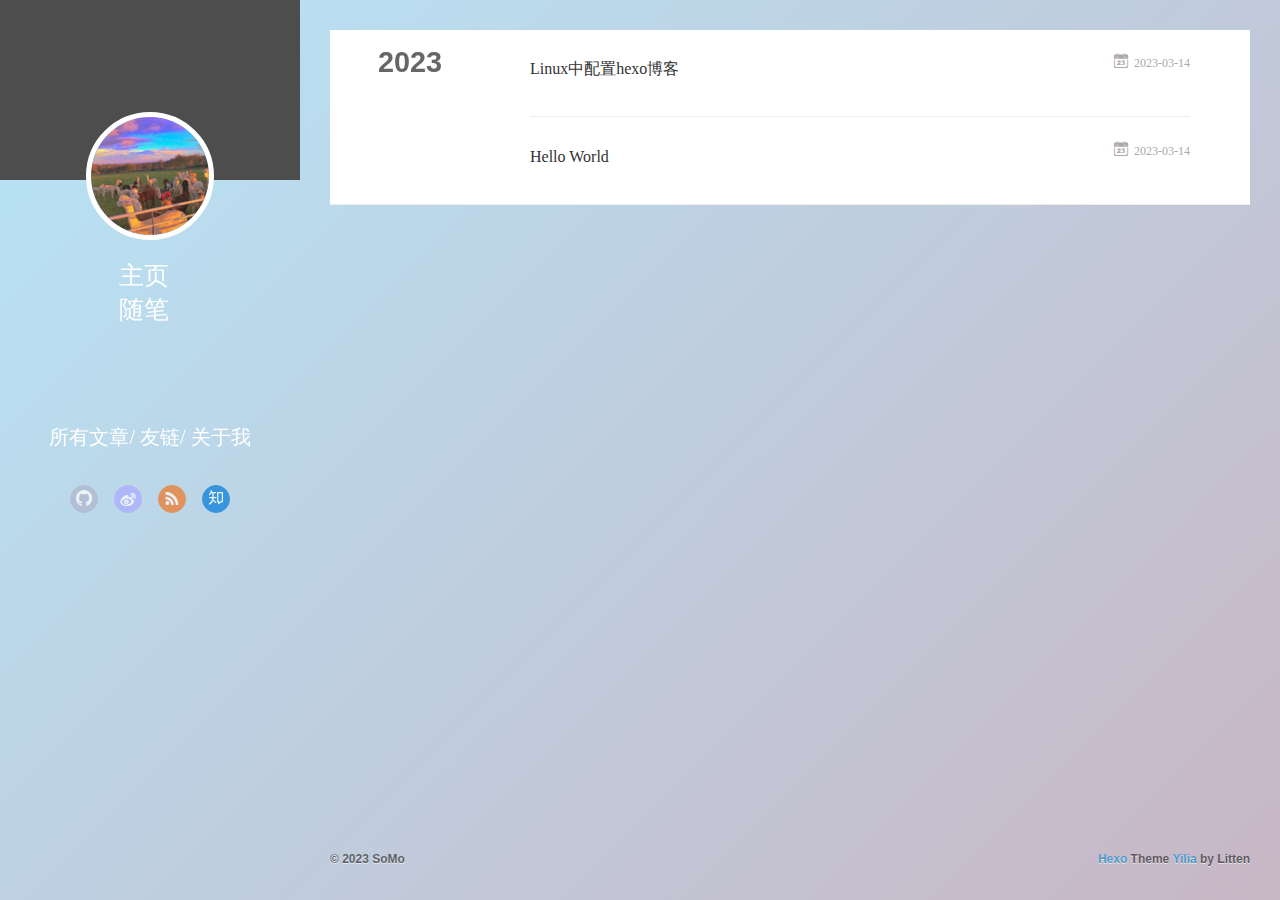
==== archives/index.html @ e4e8730b "Site updated: 2023-03-14 17:26:34" ====
<!DOCTYPE html>
<html>
<head>
  <meta charset="utf-8">
  
  <meta name="renderer" content="webkit">
  <meta http-equiv="X-UA-Compatible" content="IE=edge" >
  <link rel="dns-prefetch" href="http://example.com">
  <title>Archives | SoMo随笔</title>
  <meta name="viewport" content="width=device-width, initial-scale=1, maximum-scale=1">
  <meta property="og:type" content="website">
<meta property="og:title" content="SoMo随笔">
<meta property="og:url" content="http://example.com/archives/index.html">
<meta property="og:site_name" content="SoMo随笔">
<meta property="og:locale" content="en_US">
<meta property="article:author" content="SoMo">
<meta name="twitter:card" content="summary">
  
    <link rel="alternative" href="/atom.xml" title="SoMo随笔" type="application/atom+xml">
  
  
    <link rel="icon" href="/favicon.png">
  
  <link rel="stylesheet" type="text/css" href="/./main.0cf68a.css">
  <style type="text/css">
  
    #container.show {
      background: linear-gradient(200deg,#a0cfe4,#e8c37e);
    }
  </style>
  

  

<meta name="generator" content="Hexo 5.4.2"></head>

<body>
  <div id="container" q-class="show:isCtnShow">
    <canvas id="anm-canvas" class="anm-canvas"></canvas>
    <div class="left-col" q-class="show:isShow">
      
<div class="overlay" style="background: #4d4d4d"></div>
<div class="intrude-less">
	<header id="header" class="inner">
		<a href="/" class="profilepic">
			<img src="/img/somo.jpg" class="js-avatar">
		</a>
		<hgroup>
		  <h1 class="header-author"><a href="/"></a></h1>
		</hgroup>
		

		<nav class="header-menu">
			<ul>
			
				<li><a href="/">主页</a></li>
	        
				<li><a href="/tags/%E9%9A%8F%E7%AC%94/">随笔</a></li>
	        
			</ul>
		</nav>
		<nav class="header-smart-menu">
    		
    			
    			<a q-on="click: openSlider(e, 'innerArchive')" href="javascript:void(0)">所有文章</a>
    			
            
    			
    			<a q-on="click: openSlider(e, 'friends')" href="javascript:void(0)">友链</a>
    			
            
    			
    			<a q-on="click: openSlider(e, 'aboutme')" href="javascript:void(0)">关于我</a>
    			
            
		</nav>
		<nav class="header-nav">
			<div class="social">
				
					<a class="github" target="_blank" href="#" title="github"><i class="icon-github"></i></a>
		        
					<a class="weibo" target="_blank" href="#" title="weibo"><i class="icon-weibo"></i></a>
		        
					<a class="rss" target="_blank" href="#" title="rss"><i class="icon-rss"></i></a>
		        
					<a class="zhihu" target="_blank" href="#" title="zhihu"><i class="icon-zhihu"></i></a>
		        
			</div>
<!-- 网易云音乐 -->
<iframe frameborder="no" border="0" marginwidth="0" marginheight="0" width=330 height=110 src="//music.163.com/outchain/player?type=0&id=3068013756&auto=1&height=90"></iframe>
		</nav>
	</header>		
</div>

    </div>
    <div class="mid-col" q-class="show:isShow,hide:isShow|isFalse">
      
<nav id="mobile-nav">
  	<div class="overlay js-overlay" style="background: #4d4d4d"></div>
	<div class="btnctn js-mobile-btnctn">
  		<div class="slider-trigger list" q-on="click: openSlider(e)"><i class="icon icon-sort"></i></div>
	</div>
	<div class="intrude-less">
		<header id="header" class="inner">
			<div class="profilepic">
				<img src="/img/somo.jpg" class="js-avatar">
			</div>
			<hgroup>
			  <h1 class="header-author js-header-author"></h1>
			</hgroup>
			
			
			
				
			
				
			
			
			
			<nav class="header-nav">
				<div class="social">
					
						<a class="github" target="_blank" href="#" title="github"><i class="icon-github"></i></a>
			        
						<a class="weibo" target="_blank" href="#" title="weibo"><i class="icon-weibo"></i></a>
			        
						<a class="rss" target="_blank" href="#" title="rss"><i class="icon-rss"></i></a>
			        
						<a class="zhihu" target="_blank" href="#" title="zhihu"><i class="icon-zhihu"></i></a>
			        
				</div>
			</nav>

			<nav class="header-menu js-header-menu">
				<ul style="width: 50%">
				
				
					<li style="width: 50%"><a href="/">主页</a></li>
		        
					<li style="width: 50%"><a href="/tags/%E9%9A%8F%E7%AC%94/">随笔</a></li>
		        
				</ul>
			</nav>
		</header>				
	</div>
	<div class="mobile-mask" style="display:none" q-show="isShow"></div>
</nav>

      <div id="wrapper" class="body-wrap">
        <div class="menu-l">
          <div class="canvas-wrap">
            <canvas data-colors="#eaeaea" data-sectionHeight="100" data-contentId="js-content" id="myCanvas1" class="anm-canvas"></canvas>
          </div>
          <div id="js-content" class="content-ll">
            
  
  
    
    
      
      
      <section class="archives-wrap">
        <div class="archive-year-wrap">
          <a href="/archives/2023" class="archive-year">2023</a>
        </div>
        <div class="archives">
    
    <article class="archive-article archive-type-post">
  <div class="archive-article-inner">
    <header class="archive-article-header">
      	<div class="article-meta">
	      	<a href="/2023/03/14/Linux%E4%B8%AD%E9%85%8D%E7%BD%AEhexo%E5%8D%9A%E5%AE%A2/" class="archive-article-date">
  	<time datetime="2023-03-14T08:42:07.000Z" itemprop="datePublished"><i class="icon-calendar icon"></i>2023-03-14</time>
</a>
        </div>
    	 
  
    <h1 itemprop="name">
      <a class="archive-article-title" href="/2023/03/14/Linux%E4%B8%AD%E9%85%8D%E7%BD%AEhexo%E5%8D%9A%E5%AE%A2/">Linux中配置hexo博客</a>
    </h1>
  

        <div class="article-info info-on-right">
          
          

        </div>
        <div class="clearfix"></div>
    </header>
  </div>
</article>
  
    
    
    <article class="archive-article archive-type-post">
  <div class="archive-article-inner">
    <header class="archive-article-header">
      	<div class="article-meta">
	      	<a href="/2023/03/14/hello-world/" class="archive-article-date">
  	<time datetime="2023-03-14T06:04:46.346Z" itemprop="datePublished"><i class="icon-calendar icon"></i>2023-03-14</time>
</a>
        </div>
    	 
  
    <h1 itemprop="name">
      <a class="archive-article-title" href="/2023/03/14/hello-world/">Hello World</a>
    </h1>
  

        <div class="article-info info-on-right">
          
          

        </div>
        <div class="clearfix"></div>
    </header>
  </div>
</article>
  
  
    </div></section>
  

    


          </div>
        </div>
      </div>
      <footer id="footer">
  <div class="outer">
    <div id="footer-info">
    	<div class="footer-left">
    		&copy; 2023 SoMo
    	</div>
      	<div class="footer-right">
      		<a href="http://hexo.io/" target="_blank">Hexo</a>  Theme <a href="https://github.com/litten/hexo-theme-yilia" target="_blank">Yilia</a> by Litten
      	</div>
    </div>
  </div>
</footer>
 <!--页面点击小心心-->
    <script type="text/javascript" src="/love.js"></script>


    </div>
    <script>
	var yiliaConfig = {
		mathjax: false,
		isHome: false,
		isPost: false,
		isArchive: true,
		isTag: false,
		isCategory: false,
		open_in_new: false,
		toc_hide_index: true,
		root: "/",
		innerArchive: true,
		showTags: false
	}
</script>

<script>!function(t){function n(e){if(r[e])return r[e].exports;var i=r[e]={exports:{},id:e,loaded:!1};return t[e].call(i.exports,i,i.exports,n),i.loaded=!0,i.exports}var r={};n.m=t,n.c=r,n.p="./",n(0)}([function(t,n,r){r(195),t.exports=r(191)},function(t,n,r){var e=r(3),i=r(52),o=r(27),u=r(28),c=r(53),f="prototype",a=function(t,n,r){var s,l,h,v,p=t&a.F,d=t&a.G,y=t&a.S,g=t&a.P,b=t&a.B,m=d?e:y?e[n]||(e[n]={}):(e[n]||{})[f],x=d?i:i[n]||(i[n]={}),w=x[f]||(x[f]={});d&&(r=n);for(s in r)l=!p&&m&&void 0!==m[s],h=(l?m:r)[s],v=b&&l?c(h,e):g&&"function"==typeof h?c(Function.call,h):h,m&&u(m,s,h,t&a.U),x[s]!=h&&o(x,s,v),g&&w[s]!=h&&(w[s]=h)};e.core=i,a.F=1,a.G=2,a.S=4,a.P=8,a.B=16,a.W=32,a.U=64,a.R=128,t.exports=a},function(t,n,r){var e=r(6);t.exports=function(t){if(!e(t))throw TypeError(t+" is not an object!");return t}},function(t,n){var r=t.exports="undefined"!=typeof window&&window.Math==Math?window:"undefined"!=typeof self&&self.Math==Math?self:Function("return this")();"number"==typeof __g&&(__g=r)},function(t,n){t.exports=function(t){try{return!!t()}catch(t){return!0}}},function(t,n){var r=t.exports="undefined"!=typeof window&&window.Math==Math?window:"undefined"!=typeof self&&self.Math==Math?self:Function("return this")();"number"==typeof __g&&(__g=r)},function(t,n){t.exports=function(t){return"object"==typeof t?null!==t:"function"==typeof t}},function(t,n,r){var e=r(126)("wks"),i=r(76),o=r(3).Symbol,u="function"==typeof o;(t.exports=function(t){return e[t]||(e[t]=u&&o[t]||(u?o:i)("Symbol."+t))}).store=e},function(t,n){var r={}.hasOwnProperty;t.exports=function(t,n){return r.call(t,n)}},function(t,n,r){var e=r(94),i=r(33);t.exports=function(t){return e(i(t))}},function(t,n,r){t.exports=!r(4)(function(){return 7!=Object.defineProperty({},"a",{get:function(){return 7}}).a})},function(t,n,r){var e=r(2),i=r(167),o=r(50),u=Object.defineProperty;n.f=r(10)?Object.defineProperty:function(t,n,r){if(e(t),n=o(n,!0),e(r),i)try{return u(t,n,r)}catch(t){}if("get"in r||"set"in r)throw TypeError("Accessors not supported!");return"value"in r&&(t[n]=r.value),t}},function(t,n,r){t.exports=!r(18)(function(){return 7!=Object.defineProperty({},"a",{get:function(){return 7}}).a})},function(t,n,r){var e=r(14),i=r(22);t.exports=r(12)?function(t,n,r){return e.f(t,n,i(1,r))}:function(t,n,r){return t[n]=r,t}},function(t,n,r){var e=r(20),i=r(58),o=r(42),u=Object.defineProperty;n.f=r(12)?Object.defineProperty:function(t,n,r){if(e(t),n=o(n,!0),e(r),i)try{return u(t,n,r)}catch(t){}if("get"in r||"set"in r)throw TypeError("Accessors not supported!");return"value"in r&&(t[n]=r.value),t}},function(t,n,r){var e=r(40)("wks"),i=r(23),o=r(5).Symbol,u="function"==typeof o;(t.exports=function(t){return e[t]||(e[t]=u&&o[t]||(u?o:i)("Symbol."+t))}).store=e},function(t,n,r){var e=r(67),i=Math.min;t.exports=function(t){return t>0?i(e(t),9007199254740991):0}},function(t,n,r){var e=r(46);t.exports=function(t){return Object(e(t))}},function(t,n){t.exports=function(t){try{return!!t()}catch(t){return!0}}},function(t,n,r){var e=r(63),i=r(34);t.exports=Object.keys||function(t){return e(t,i)}},function(t,n,r){var e=r(21);t.exports=function(t){if(!e(t))throw TypeError(t+" is not an object!");return t}},function(t,n){t.exports=function(t){return"object"==typeof t?null!==t:"function"==typeof t}},function(t,n){t.exports=function(t,n){return{enumerable:!(1&t),configurable:!(2&t),writable:!(4&t),value:n}}},function(t,n){var r=0,e=Math.random();t.exports=function(t){return"Symbol(".concat(void 0===t?"":t,")_",(++r+e).toString(36))}},function(t,n){var r={}.hasOwnProperty;t.exports=function(t,n){return r.call(t,n)}},function(t,n){var r=t.exports={version:"2.4.0"};"number"==typeof __e&&(__e=r)},function(t,n){t.exports=function(t){if("function"!=typeof t)throw TypeError(t+" is not a function!");return t}},function(t,n,r){var e=r(11),i=r(66);t.exports=r(10)?function(t,n,r){return e.f(t,n,i(1,r))}:function(t,n,r){return t[n]=r,t}},function(t,n,r){var e=r(3),i=r(27),o=r(24),u=r(76)("src"),c="toString",f=Function[c],a=(""+f).split(c);r(52).inspectSource=function(t){return f.call(t)},(t.exports=function(t,n,r,c){var f="function"==typeof r;f&&(o(r,"name")||i(r,"name",n)),t[n]!==r&&(f&&(o(r,u)||i(r,u,t[n]?""+t[n]:a.join(String(n)))),t===e?t[n]=r:c?t[n]?t[n]=r:i(t,n,r):(delete t[n],i(t,n,r)))})(Function.prototype,c,function(){return"function"==typeof this&&this[u]||f.call(this)})},function(t,n,r){var e=r(1),i=r(4),o=r(46),u=function(t,n,r,e){var i=String(o(t)),u="<"+n;return""!==r&&(u+=" "+r+'="'+String(e).replace(/"/g,"&quot;")+'"'),u+">"+i+"</"+n+">"};t.exports=function(t,n){var r={};r[t]=n(u),e(e.P+e.F*i(function(){var n=""[t]('"');return n!==n.toLowerCase()||n.split('"').length>3}),"String",r)}},function(t,n,r){var e=r(115),i=r(46);t.exports=function(t){return e(i(t))}},function(t,n,r){var e=r(116),i=r(66),o=r(30),u=r(50),c=r(24),f=r(167),a=Object.getOwnPropertyDescriptor;n.f=r(10)?a:function(t,n){if(t=o(t),n=u(n,!0),f)try{return a(t,n)}catch(t){}if(c(t,n))return i(!e.f.call(t,n),t[n])}},function(t,n,r){var e=r(24),i=r(17),o=r(145)("IE_PROTO"),u=Object.prototype;t.exports=Object.getPrototypeOf||function(t){return t=i(t),e(t,o)?t[o]:"function"==typeof t.constructor&&t instanceof t.constructor?t.constructor.prototype:t instanceof Object?u:null}},function(t,n){t.exports=function(t){if(void 0==t)throw TypeError("Can't call method on  "+t);return t}},function(t,n){t.exports="constructor,hasOwnProperty,isPrototypeOf,propertyIsEnumerable,toLocaleString,toString,valueOf".split(",")},function(t,n){t.exports={}},function(t,n){t.exports=!0},function(t,n){n.f={}.propertyIsEnumerable},function(t,n,r){var e=r(14).f,i=r(8),o=r(15)("toStringTag");t.exports=function(t,n,r){t&&!i(t=r?t:t.prototype,o)&&e(t,o,{configurable:!0,value:n})}},function(t,n,r){var e=r(40)("keys"),i=r(23);t.exports=function(t){return e[t]||(e[t]=i(t))}},function(t,n,r){var e=r(5),i="__core-js_shared__",o=e[i]||(e[i]={});t.exports=function(t){return o[t]||(o[t]={})}},function(t,n){var r=Math.ceil,e=Math.floor;t.exports=function(t){return isNaN(t=+t)?0:(t>0?e:r)(t)}},function(t,n,r){var e=r(21);t.exports=function(t,n){if(!e(t))return t;var r,i;if(n&&"function"==typeof(r=t.toString)&&!e(i=r.call(t)))return i;if("function"==typeof(r=t.valueOf)&&!e(i=r.call(t)))return i;if(!n&&"function"==typeof(r=t.toString)&&!e(i=r.call(t)))return i;throw TypeError("Can't convert object to primitive value")}},function(t,n,r){var e=r(5),i=r(25),o=r(36),u=r(44),c=r(14).f;t.exports=function(t){var n=i.Symbol||(i.Symbol=o?{}:e.Symbol||{});"_"==t.charAt(0)||t in n||c(n,t,{value:u.f(t)})}},function(t,n,r){n.f=r(15)},function(t,n){var r={}.toString;t.exports=function(t){return r.call(t).slice(8,-1)}},function(t,n){t.exports=function(t){if(void 0==t)throw TypeError("Can't call method on  "+t);return t}},function(t,n,r){var e=r(4);t.exports=function(t,n){return!!t&&e(function(){n?t.call(null,function(){},1):t.call(null)})}},function(t,n,r){var e=r(53),i=r(115),o=r(17),u=r(16),c=r(203);t.exports=function(t,n){var r=1==t,f=2==t,a=3==t,s=4==t,l=6==t,h=5==t||l,v=n||c;return function(n,c,p){for(var d,y,g=o(n),b=i(g),m=e(c,p,3),x=u(b.length),w=0,S=r?v(n,x):f?v(n,0):void 0;x>w;w++)if((h||w in b)&&(d=b[w],y=m(d,w,g),t))if(r)S[w]=y;else if(y)switch(t){case 3:return!0;case 5:return d;case 6:return w;case 2:S.push(d)}else if(s)return!1;return l?-1:a||s?s:S}}},function(t,n,r){var e=r(1),i=r(52),o=r(4);t.exports=function(t,n){var r=(i.Object||{})[t]||Object[t],u={};u[t]=n(r),e(e.S+e.F*o(function(){r(1)}),"Object",u)}},function(t,n,r){var e=r(6);t.exports=function(t,n){if(!e(t))return t;var r,i;if(n&&"function"==typeof(r=t.toString)&&!e(i=r.call(t)))return i;if("function"==typeof(r=t.valueOf)&&!e(i=r.call(t)))return i;if(!n&&"function"==typeof(r=t.toString)&&!e(i=r.call(t)))return i;throw TypeError("Can't convert object to primitive value")}},function(t,n,r){var e=r(5),i=r(25),o=r(91),u=r(13),c="prototype",f=function(t,n,r){var a,s,l,h=t&f.F,v=t&f.G,p=t&f.S,d=t&f.P,y=t&f.B,g=t&f.W,b=v?i:i[n]||(i[n]={}),m=b[c],x=v?e:p?e[n]:(e[n]||{})[c];v&&(r=n);for(a in r)(s=!h&&x&&void 0!==x[a])&&a in b||(l=s?x[a]:r[a],b[a]=v&&"function"!=typeof x[a]?r[a]:y&&s?o(l,e):g&&x[a]==l?function(t){var n=function(n,r,e){if(this instanceof t){switch(arguments.length){case 0:return new t;case 1:return new t(n);case 2:return new t(n,r)}return new t(n,r,e)}return t.apply(this,arguments)};return n[c]=t[c],n}(l):d&&"function"==typeof l?o(Function.call,l):l,d&&((b.virtual||(b.virtual={}))[a]=l,t&f.R&&m&&!m[a]&&u(m,a,l)))};f.F=1,f.G=2,f.S=4,f.P=8,f.B=16,f.W=32,f.U=64,f.R=128,t.exports=f},function(t,n){var r=t.exports={version:"2.4.0"};"number"==typeof __e&&(__e=r)},function(t,n,r){var e=r(26);t.exports=function(t,n,r){if(e(t),void 0===n)return t;switch(r){case 1:return function(r){return t.call(n,r)};case 2:return function(r,e){return t.call(n,r,e)};case 3:return function(r,e,i){return t.call(n,r,e,i)}}return function(){return t.apply(n,arguments)}}},function(t,n,r){var e=r(183),i=r(1),o=r(126)("metadata"),u=o.store||(o.store=new(r(186))),c=function(t,n,r){var i=u.get(t);if(!i){if(!r)return;u.set(t,i=new e)}var o=i.get(n);if(!o){if(!r)return;i.set(n,o=new e)}return o},f=function(t,n,r){var e=c(n,r,!1);return void 0!==e&&e.has(t)},a=function(t,n,r){var e=c(n,r,!1);return void 0===e?void 0:e.get(t)},s=function(t,n,r,e){c(r,e,!0).set(t,n)},l=function(t,n){var r=c(t,n,!1),e=[];return r&&r.forEach(function(t,n){e.push(n)}),e},h=function(t){return void 0===t||"symbol"==typeof t?t:String(t)},v=function(t){i(i.S,"Reflect",t)};t.exports={store:u,map:c,has:f,get:a,set:s,keys:l,key:h,exp:v}},function(t,n,r){"use strict";if(r(10)){var e=r(69),i=r(3),o=r(4),u=r(1),c=r(127),f=r(152),a=r(53),s=r(68),l=r(66),h=r(27),v=r(73),p=r(67),d=r(16),y=r(75),g=r(50),b=r(24),m=r(180),x=r(114),w=r(6),S=r(17),_=r(137),O=r(70),E=r(32),P=r(71).f,j=r(154),F=r(76),M=r(7),A=r(48),N=r(117),T=r(146),I=r(155),k=r(80),L=r(123),R=r(74),C=r(130),D=r(160),U=r(11),W=r(31),G=U.f,B=W.f,V=i.RangeError,z=i.TypeError,q=i.Uint8Array,K="ArrayBuffer",J="Shared"+K,Y="BYTES_PER_ELEMENT",H="prototype",$=Array[H],X=f.ArrayBuffer,Q=f.DataView,Z=A(0),tt=A(2),nt=A(3),rt=A(4),et=A(5),it=A(6),ot=N(!0),ut=N(!1),ct=I.values,ft=I.keys,at=I.entries,st=$.lastIndexOf,lt=$.reduce,ht=$.reduceRight,vt=$.join,pt=$.sort,dt=$.slice,yt=$.toString,gt=$.toLocaleString,bt=M("iterator"),mt=M("toStringTag"),xt=F("typed_constructor"),wt=F("def_constructor"),St=c.CONSTR,_t=c.TYPED,Ot=c.VIEW,Et="Wrong length!",Pt=A(1,function(t,n){return Tt(T(t,t[wt]),n)}),jt=o(function(){return 1===new q(new Uint16Array([1]).buffer)[0]}),Ft=!!q&&!!q[H].set&&o(function(){new q(1).set({})}),Mt=function(t,n){if(void 0===t)throw z(Et);var r=+t,e=d(t);if(n&&!m(r,e))throw V(Et);return e},At=function(t,n){var r=p(t);if(r<0||r%n)throw V("Wrong offset!");return r},Nt=function(t){if(w(t)&&_t in t)return t;throw z(t+" is not a typed array!")},Tt=function(t,n){if(!(w(t)&&xt in t))throw z("It is not a typed array constructor!");return new t(n)},It=function(t,n){return kt(T(t,t[wt]),n)},kt=function(t,n){for(var r=0,e=n.length,i=Tt(t,e);e>r;)i[r]=n[r++];return i},Lt=function(t,n,r){G(t,n,{get:function(){return this._d[r]}})},Rt=function(t){var n,r,e,i,o,u,c=S(t),f=arguments.length,s=f>1?arguments[1]:void 0,l=void 0!==s,h=j(c);if(void 0!=h&&!_(h)){for(u=h.call(c),e=[],n=0;!(o=u.next()).done;n++)e.push(o.value);c=e}for(l&&f>2&&(s=a(s,arguments[2],2)),n=0,r=d(c.length),i=Tt(this,r);r>n;n++)i[n]=l?s(c[n],n):c[n];return i},Ct=function(){for(var t=0,n=arguments.length,r=Tt(this,n);n>t;)r[t]=arguments[t++];return r},Dt=!!q&&o(function(){gt.call(new q(1))}),Ut=function(){return gt.apply(Dt?dt.call(Nt(this)):Nt(this),arguments)},Wt={copyWithin:function(t,n){return D.call(Nt(this),t,n,arguments.length>2?arguments[2]:void 0)},every:function(t){return rt(Nt(this),t,arguments.length>1?arguments[1]:void 0)},fill:function(t){return C.apply(Nt(this),arguments)},filter:function(t){return It(this,tt(Nt(this),t,arguments.length>1?arguments[1]:void 0))},find:function(t){return et(Nt(this),t,arguments.length>1?arguments[1]:void 0)},findIndex:function(t){return it(Nt(this),t,arguments.length>1?arguments[1]:void 0)},forEach:function(t){Z(Nt(this),t,arguments.length>1?arguments[1]:void 0)},indexOf:function(t){return ut(Nt(this),t,arguments.length>1?arguments[1]:void 0)},includes:function(t){return ot(Nt(this),t,arguments.length>1?arguments[1]:void 0)},join:function(t){return vt.apply(Nt(this),arguments)},lastIndexOf:function(t){return st.apply(Nt(this),arguments)},map:function(t){return Pt(Nt(this),t,arguments.length>1?arguments[1]:void 0)},reduce:function(t){return lt.apply(Nt(this),arguments)},reduceRight:function(t){return ht.apply(Nt(this),arguments)},reverse:function(){for(var t,n=this,r=Nt(n).length,e=Math.floor(r/2),i=0;i<e;)t=n[i],n[i++]=n[--r],n[r]=t;return n},some:function(t){return nt(Nt(this),t,arguments.length>1?arguments[1]:void 0)},sort:function(t){return pt.call(Nt(this),t)},subarray:function(t,n){var r=Nt(this),e=r.length,i=y(t,e);return new(T(r,r[wt]))(r.buffer,r.byteOffset+i*r.BYTES_PER_ELEMENT,d((void 0===n?e:y(n,e))-i))}},Gt=function(t,n){return It(this,dt.call(Nt(this),t,n))},Bt=function(t){Nt(this);var n=At(arguments[1],1),r=this.length,e=S(t),i=d(e.length),o=0;if(i+n>r)throw V(Et);for(;o<i;)this[n+o]=e[o++]},Vt={entries:function(){return at.call(Nt(this))},keys:function(){return ft.call(Nt(this))},values:function(){return ct.call(Nt(this))}},zt=function(t,n){return w(t)&&t[_t]&&"symbol"!=typeof n&&n in t&&String(+n)==String(n)},qt=function(t,n){return zt(t,n=g(n,!0))?l(2,t[n]):B(t,n)},Kt=function(t,n,r){return!(zt(t,n=g(n,!0))&&w(r)&&b(r,"value"))||b(r,"get")||b(r,"set")||r.configurable||b(r,"writable")&&!r.writable||b(r,"enumerable")&&!r.enumerable?G(t,n,r):(t[n]=r.value,t)};St||(W.f=qt,U.f=Kt),u(u.S+u.F*!St,"Object",{getOwnPropertyDescriptor:qt,defineProperty:Kt}),o(function(){yt.call({})})&&(yt=gt=function(){return vt.call(this)});var Jt=v({},Wt);v(Jt,Vt),h(Jt,bt,Vt.values),v(Jt,{slice:Gt,set:Bt,constructor:function(){},toString:yt,toLocaleString:Ut}),Lt(Jt,"buffer","b"),Lt(Jt,"byteOffset","o"),Lt(Jt,"byteLength","l"),Lt(Jt,"length","e"),G(Jt,mt,{get:function(){return this[_t]}}),t.exports=function(t,n,r,f){f=!!f;var a=t+(f?"Clamped":"")+"Array",l="Uint8Array"!=a,v="get"+t,p="set"+t,y=i[a],g=y||{},b=y&&E(y),m=!y||!c.ABV,S={},_=y&&y[H],j=function(t,r){var e=t._d;return e.v[v](r*n+e.o,jt)},F=function(t,r,e){var i=t._d;f&&(e=(e=Math.round(e))<0?0:e>255?255:255&e),i.v[p](r*n+i.o,e,jt)},M=function(t,n){G(t,n,{get:function(){return j(this,n)},set:function(t){return F(this,n,t)},enumerable:!0})};m?(y=r(function(t,r,e,i){s(t,y,a,"_d");var o,u,c,f,l=0,v=0;if(w(r)){if(!(r instanceof X||(f=x(r))==K||f==J))return _t in r?kt(y,r):Rt.call(y,r);o=r,v=At(e,n);var p=r.byteLength;if(void 0===i){if(p%n)throw V(Et);if((u=p-v)<0)throw V(Et)}else if((u=d(i)*n)+v>p)throw V(Et);c=u/n}else c=Mt(r,!0),u=c*n,o=new X(u);for(h(t,"_d",{b:o,o:v,l:u,e:c,v:new Q(o)});l<c;)M(t,l++)}),_=y[H]=O(Jt),h(_,"constructor",y)):L(function(t){new y(null),new y(t)},!0)||(y=r(function(t,r,e,i){s(t,y,a);var o;return w(r)?r instanceof X||(o=x(r))==K||o==J?void 0!==i?new g(r,At(e,n),i):void 0!==e?new g(r,At(e,n)):new g(r):_t in r?kt(y,r):Rt.call(y,r):new g(Mt(r,l))}),Z(b!==Function.prototype?P(g).concat(P(b)):P(g),function(t){t in y||h(y,t,g[t])}),y[H]=_,e||(_.constructor=y));var A=_[bt],N=!!A&&("values"==A.name||void 0==A.name),T=Vt.values;h(y,xt,!0),h(_,_t,a),h(_,Ot,!0),h(_,wt,y),(f?new y(1)[mt]==a:mt in _)||G(_,mt,{get:function(){return a}}),S[a]=y,u(u.G+u.W+u.F*(y!=g),S),u(u.S,a,{BYTES_PER_ELEMENT:n,from:Rt,of:Ct}),Y in _||h(_,Y,n),u(u.P,a,Wt),R(a),u(u.P+u.F*Ft,a,{set:Bt}),u(u.P+u.F*!N,a,Vt),u(u.P+u.F*(_.toString!=yt),a,{toString:yt}),u(u.P+u.F*o(function(){new y(1).slice()}),a,{slice:Gt}),u(u.P+u.F*(o(function(){return[1,2].toLocaleString()!=new y([1,2]).toLocaleString()})||!o(function(){_.toLocaleString.call([1,2])})),a,{toLocaleString:Ut}),k[a]=N?A:T,e||N||h(_,bt,T)}}else t.exports=function(){}},function(t,n){var r={}.toString;t.exports=function(t){return r.call(t).slice(8,-1)}},function(t,n,r){var e=r(21),i=r(5).document,o=e(i)&&e(i.createElement);t.exports=function(t){return o?i.createElement(t):{}}},function(t,n,r){t.exports=!r(12)&&!r(18)(function(){return 7!=Object.defineProperty(r(57)("div"),"a",{get:function(){return 7}}).a})},function(t,n,r){"use strict";var e=r(36),i=r(51),o=r(64),u=r(13),c=r(8),f=r(35),a=r(96),s=r(38),l=r(103),h=r(15)("iterator"),v=!([].keys&&"next"in[].keys()),p="keys",d="values",y=function(){return this};t.exports=function(t,n,r,g,b,m,x){a(r,n,g);var w,S,_,O=function(t){if(!v&&t in F)return F[t];switch(t){case p:case d:return function(){return new r(this,t)}}return function(){return new r(this,t)}},E=n+" Iterator",P=b==d,j=!1,F=t.prototype,M=F[h]||F["@@iterator"]||b&&F[b],A=M||O(b),N=b?P?O("entries"):A:void 0,T="Array"==n?F.entries||M:M;if(T&&(_=l(T.call(new t)))!==Object.prototype&&(s(_,E,!0),e||c(_,h)||u(_,h,y)),P&&M&&M.name!==d&&(j=!0,A=function(){return M.call(this)}),e&&!x||!v&&!j&&F[h]||u(F,h,A),f[n]=A,f[E]=y,b)if(w={values:P?A:O(d),keys:m?A:O(p),entries:N},x)for(S in w)S in F||o(F,S,w[S]);else i(i.P+i.F*(v||j),n,w);return w}},function(t,n,r){var e=r(20),i=r(100),o=r(34),u=r(39)("IE_PROTO"),c=function(){},f="prototype",a=function(){var t,n=r(57)("iframe"),e=o.length;for(n.style.display="none",r(93).appendChild(n),n.src="javascript:",t=n.contentWindow.document,t.open(),t.write("<script>document.F=Object<\/script>"),t.close(),a=t.F;e--;)delete a[f][o[e]];return a()};t.exports=Object.create||function(t,n){var r;return null!==t?(c[f]=e(t),r=new c,c[f]=null,r[u]=t):r=a(),void 0===n?r:i(r,n)}},function(t,n,r){var e=r(63),i=r(34).concat("length","prototype");n.f=Object.getOwnPropertyNames||function(t){return e(t,i)}},function(t,n){n.f=Object.getOwnPropertySymbols},function(t,n,r){var e=r(8),i=r(9),o=r(90)(!1),u=r(39)("IE_PROTO");t.exports=function(t,n){var r,c=i(t),f=0,a=[];for(r in c)r!=u&&e(c,r)&&a.push(r);for(;n.length>f;)e(c,r=n[f++])&&(~o(a,r)||a.push(r));return a}},function(t,n,r){t.exports=r(13)},function(t,n,r){var e=r(76)("meta"),i=r(6),o=r(24),u=r(11).f,c=0,f=Object.isExtensible||function(){return!0},a=!r(4)(function(){return f(Object.preventExtensions({}))}),s=function(t){u(t,e,{value:{i:"O"+ ++c,w:{}}})},l=function(t,n){if(!i(t))return"symbol"==typeof t?t:("string"==typeof t?"S":"P")+t;if(!o(t,e)){if(!f(t))return"F";if(!n)return"E";s(t)}return t[e].i},h=function(t,n){if(!o(t,e)){if(!f(t))return!0;if(!n)return!1;s(t)}return t[e].w},v=function(t){return a&&p.NEED&&f(t)&&!o(t,e)&&s(t),t},p=t.exports={KEY:e,NEED:!1,fastKey:l,getWeak:h,onFreeze:v}},function(t,n){t.exports=function(t,n){return{enumerable:!(1&t),configurable:!(2&t),writable:!(4&t),value:n}}},function(t,n){var r=Math.ceil,e=Math.floor;t.exports=function(t){return isNaN(t=+t)?0:(t>0?e:r)(t)}},function(t,n){t.exports=function(t,n,r,e){if(!(t instanceof n)||void 0!==e&&e in t)throw TypeError(r+": incorrect invocation!");return t}},function(t,n){t.exports=!1},function(t,n,r){var e=r(2),i=r(173),o=r(133),u=r(145)("IE_PROTO"),c=function(){},f="prototype",a=function(){var t,n=r(132)("iframe"),e=o.length;for(n.style.display="none",r(135).appendChild(n),n.src="javascript:",t=n.contentWindow.document,t.open(),t.write("<script>document.F=Object<\/script>"),t.close(),a=t.F;e--;)delete a[f][o[e]];return a()};t.exports=Object.create||function(t,n){var r;return null!==t?(c[f]=e(t),r=new c,c[f]=null,r[u]=t):r=a(),void 0===n?r:i(r,n)}},function(t,n,r){var e=r(175),i=r(133).concat("length","prototype");n.f=Object.getOwnPropertyNames||function(t){return e(t,i)}},function(t,n,r){var e=r(175),i=r(133);t.exports=Object.keys||function(t){return e(t,i)}},function(t,n,r){var e=r(28);t.exports=function(t,n,r){for(var i in n)e(t,i,n[i],r);return t}},function(t,n,r){"use strict";var e=r(3),i=r(11),o=r(10),u=r(7)("species");t.exports=function(t){var n=e[t];o&&n&&!n[u]&&i.f(n,u,{configurable:!0,get:function(){return this}})}},function(t,n,r){var e=r(67),i=Math.max,o=Math.min;t.exports=function(t,n){return t=e(t),t<0?i(t+n,0):o(t,n)}},function(t,n){var r=0,e=Math.random();t.exports=function(t){return"Symbol(".concat(void 0===t?"":t,")_",(++r+e).toString(36))}},function(t,n,r){var e=r(33);t.exports=function(t){return Object(e(t))}},function(t,n,r){var e=r(7)("unscopables"),i=Array.prototype;void 0==i[e]&&r(27)(i,e,{}),t.exports=function(t){i[e][t]=!0}},function(t,n,r){var e=r(53),i=r(169),o=r(137),u=r(2),c=r(16),f=r(154),a={},s={},n=t.exports=function(t,n,r,l,h){var v,p,d,y,g=h?function(){return t}:f(t),b=e(r,l,n?2:1),m=0;if("function"!=typeof g)throw TypeError(t+" is not iterable!");if(o(g)){for(v=c(t.length);v>m;m++)if((y=n?b(u(p=t[m])[0],p[1]):b(t[m]))===a||y===s)return y}else for(d=g.call(t);!(p=d.next()).done;)if((y=i(d,b,p.value,n))===a||y===s)return y};n.BREAK=a,n.RETURN=s},function(t,n){t.exports={}},function(t,n,r){var e=r(11).f,i=r(24),o=r(7)("toStringTag");t.exports=function(t,n,r){t&&!i(t=r?t:t.prototype,o)&&e(t,o,{configurable:!0,value:n})}},function(t,n,r){var e=r(1),i=r(46),o=r(4),u=r(150),c="["+u+"]",f="​",a=RegExp("^"+c+c+"*"),s=RegExp(c+c+"*$"),l=function(t,n,r){var i={},c=o(function(){return!!u[t]()||f[t]()!=f}),a=i[t]=c?n(h):u[t];r&&(i[r]=a),e(e.P+e.F*c,"String",i)},h=l.trim=function(t,n){return t=String(i(t)),1&n&&(t=t.replace(a,"")),2&n&&(t=t.replace(s,"")),t};t.exports=l},function(t,n,r){t.exports={default:r(86),__esModule:!0}},function(t,n,r){t.exports={default:r(87),__esModule:!0}},function(t,n,r){"use strict";function e(t){return t&&t.__esModule?t:{default:t}}n.__esModule=!0;var i=r(84),o=e(i),u=r(83),c=e(u),f="function"==typeof c.default&&"symbol"==typeof o.default?function(t){return typeof t}:function(t){return t&&"function"==typeof c.default&&t.constructor===c.default&&t!==c.default.prototype?"symbol":typeof t};n.default="function"==typeof c.default&&"symbol"===f(o.default)?function(t){return void 0===t?"undefined":f(t)}:function(t){return t&&"function"==typeof c.default&&t.constructor===c.default&&t!==c.default.prototype?"symbol":void 0===t?"undefined":f(t)}},function(t,n,r){r(110),r(108),r(111),r(112),t.exports=r(25).Symbol},function(t,n,r){r(109),r(113),t.exports=r(44).f("iterator")},function(t,n){t.exports=function(t){if("function"!=typeof t)throw TypeError(t+" is not a function!");return t}},function(t,n){t.exports=function(){}},function(t,n,r){var e=r(9),i=r(106),o=r(105);t.exports=function(t){return function(n,r,u){var c,f=e(n),a=i(f.length),s=o(u,a);if(t&&r!=r){for(;a>s;)if((c=f[s++])!=c)return!0}else for(;a>s;s++)if((t||s in f)&&f[s]===r)return t||s||0;return!t&&-1}}},function(t,n,r){var e=r(88);t.exports=function(t,n,r){if(e(t),void 0===n)return t;switch(r){case 1:return function(r){return t.call(n,r)};case 2:return function(r,e){return t.call(n,r,e)};case 3:return function(r,e,i){return t.call(n,r,e,i)}}return function(){return t.apply(n,arguments)}}},function(t,n,r){var e=r(19),i=r(62),o=r(37);t.exports=function(t){var n=e(t),r=i.f;if(r)for(var u,c=r(t),f=o.f,a=0;c.length>a;)f.call(t,u=c[a++])&&n.push(u);return n}},function(t,n,r){t.exports=r(5).document&&document.documentElement},function(t,n,r){var e=r(56);t.exports=Object("z").propertyIsEnumerable(0)?Object:function(t){return"String"==e(t)?t.split(""):Object(t)}},function(t,n,r){var e=r(56);t.exports=Array.isArray||function(t){return"Array"==e(t)}},function(t,n,r){"use strict";var e=r(60),i=r(22),o=r(38),u={};r(13)(u,r(15)("iterator"),function(){return this}),t.exports=function(t,n,r){t.prototype=e(u,{next:i(1,r)}),o(t,n+" Iterator")}},function(t,n){t.exports=function(t,n){return{value:n,done:!!t}}},function(t,n,r){var e=r(19),i=r(9);t.exports=function(t,n){for(var r,o=i(t),u=e(o),c=u.length,f=0;c>f;)if(o[r=u[f++]]===n)return r}},function(t,n,r){var e=r(23)("meta"),i=r(21),o=r(8),u=r(14).f,c=0,f=Object.isExtensible||function(){return!0},a=!r(18)(function(){return f(Object.preventExtensions({}))}),s=function(t){u(t,e,{value:{i:"O"+ ++c,w:{}}})},l=function(t,n){if(!i(t))return"symbol"==typeof t?t:("string"==typeof t?"S":"P")+t;if(!o(t,e)){if(!f(t))return"F";if(!n)return"E";s(t)}return t[e].i},h=function(t,n){if(!o(t,e)){if(!f(t))return!0;if(!n)return!1;s(t)}return t[e].w},v=function(t){return a&&p.NEED&&f(t)&&!o(t,e)&&s(t),t},p=t.exports={KEY:e,NEED:!1,fastKey:l,getWeak:h,onFreeze:v}},function(t,n,r){var e=r(14),i=r(20),o=r(19);t.exports=r(12)?Object.defineProperties:function(t,n){i(t);for(var r,u=o(n),c=u.length,f=0;c>f;)e.f(t,r=u[f++],n[r]);return t}},function(t,n,r){var e=r(37),i=r(22),o=r(9),u=r(42),c=r(8),f=r(58),a=Object.getOwnPropertyDescriptor;n.f=r(12)?a:function(t,n){if(t=o(t),n=u(n,!0),f)try{return a(t,n)}catch(t){}if(c(t,n))return i(!e.f.call(t,n),t[n])}},function(t,n,r){var e=r(9),i=r(61).f,o={}.toString,u="object"==typeof window&&window&&Object.getOwnPropertyNames?Object.getOwnPropertyNames(window):[],c=function(t){try{return i(t)}catch(t){return u.slice()}};t.exports.f=function(t){return u&&"[object Window]"==o.call(t)?c(t):i(e(t))}},function(t,n,r){var e=r(8),i=r(77),o=r(39)("IE_PROTO"),u=Object.prototype;t.exports=Object.getPrototypeOf||function(t){return t=i(t),e(t,o)?t[o]:"function"==typeof t.constructor&&t instanceof t.constructor?t.constructor.prototype:t instanceof Object?u:null}},function(t,n,r){var e=r(41),i=r(33);t.exports=function(t){return function(n,r){var o,u,c=String(i(n)),f=e(r),a=c.length;return f<0||f>=a?t?"":void 0:(o=c.charCodeAt(f),o<55296||o>56319||f+1===a||(u=c.charCodeAt(f+1))<56320||u>57343?t?c.charAt(f):o:t?c.slice(f,f+2):u-56320+(o-55296<<10)+65536)}}},function(t,n,r){var e=r(41),i=Math.max,o=Math.min;t.exports=function(t,n){return t=e(t),t<0?i(t+n,0):o(t,n)}},function(t,n,r){var e=r(41),i=Math.min;t.exports=function(t){return t>0?i(e(t),9007199254740991):0}},function(t,n,r){"use strict";var e=r(89),i=r(97),o=r(35),u=r(9);t.exports=r(59)(Array,"Array",function(t,n){this._t=u(t),this._i=0,this._k=n},function(){var t=this._t,n=this._k,r=this._i++;return!t||r>=t.length?(this._t=void 0,i(1)):"keys"==n?i(0,r):"values"==n?i(0,t[r]):i(0,[r,t[r]])},"values"),o.Arguments=o.Array,e("keys"),e("values"),e("entries")},function(t,n){},function(t,n,r){"use strict";var e=r(104)(!0);r(59)(String,"String",function(t){this._t=String(t),this._i=0},function(){var t,n=this._t,r=this._i;return r>=n.length?{value:void 0,done:!0}:(t=e(n,r),this._i+=t.length,{value:t,done:!1})})},function(t,n,r){"use strict";var e=r(5),i=r(8),o=r(12),u=r(51),c=r(64),f=r(99).KEY,a=r(18),s=r(40),l=r(38),h=r(23),v=r(15),p=r(44),d=r(43),y=r(98),g=r(92),b=r(95),m=r(20),x=r(9),w=r(42),S=r(22),_=r(60),O=r(102),E=r(101),P=r(14),j=r(19),F=E.f,M=P.f,A=O.f,N=e.Symbol,T=e.JSON,I=T&&T.stringify,k="prototype",L=v("_hidden"),R=v("toPrimitive"),C={}.propertyIsEnumerable,D=s("symbol-registry"),U=s("symbols"),W=s("op-symbols"),G=Object[k],B="function"==typeof N,V=e.QObject,z=!V||!V[k]||!V[k].findChild,q=o&&a(function(){return 7!=_(M({},"a",{get:function(){return M(this,"a",{value:7}).a}})).a})?function(t,n,r){var e=F(G,n);e&&delete G[n],M(t,n,r),e&&t!==G&&M(G,n,e)}:M,K=function(t){var n=U[t]=_(N[k]);return n._k=t,n},J=B&&"symbol"==typeof N.iterator?function(t){return"symbol"==typeof t}:function(t){return t instanceof N},Y=function(t,n,r){return t===G&&Y(W,n,r),m(t),n=w(n,!0),m(r),i(U,n)?(r.enumerable?(i(t,L)&&t[L][n]&&(t[L][n]=!1),r=_(r,{enumerable:S(0,!1)})):(i(t,L)||M(t,L,S(1,{})),t[L][n]=!0),q(t,n,r)):M(t,n,r)},H=function(t,n){m(t);for(var r,e=g(n=x(n)),i=0,o=e.length;o>i;)Y(t,r=e[i++],n[r]);return t},$=function(t,n){return void 0===n?_(t):H(_(t),n)},X=function(t){var n=C.call(this,t=w(t,!0));return!(this===G&&i(U,t)&&!i(W,t))&&(!(n||!i(this,t)||!i(U,t)||i(this,L)&&this[L][t])||n)},Q=function(t,n){if(t=x(t),n=w(n,!0),t!==G||!i(U,n)||i(W,n)){var r=F(t,n);return!r||!i(U,n)||i(t,L)&&t[L][n]||(r.enumerable=!0),r}},Z=function(t){for(var n,r=A(x(t)),e=[],o=0;r.length>o;)i(U,n=r[o++])||n==L||n==f||e.push(n);return e},tt=function(t){for(var n,r=t===G,e=A(r?W:x(t)),o=[],u=0;e.length>u;)!i(U,n=e[u++])||r&&!i(G,n)||o.push(U[n]);return o};B||(N=function(){if(this instanceof N)throw TypeError("Symbol is not a constructor!");var t=h(arguments.length>0?arguments[0]:void 0),n=function(r){this===G&&n.call(W,r),i(this,L)&&i(this[L],t)&&(this[L][t]=!1),q(this,t,S(1,r))};return o&&z&&q(G,t,{configurable:!0,set:n}),K(t)},c(N[k],"toString",function(){return this._k}),E.f=Q,P.f=Y,r(61).f=O.f=Z,r(37).f=X,r(62).f=tt,o&&!r(36)&&c(G,"propertyIsEnumerable",X,!0),p.f=function(t){return K(v(t))}),u(u.G+u.W+u.F*!B,{Symbol:N});for(var nt="hasInstance,isConcatSpreadable,iterator,match,replace,search,species,split,toPrimitive,toStringTag,unscopables".split(","),rt=0;nt.length>rt;)v(nt[rt++]);for(var nt=j(v.store),rt=0;nt.length>rt;)d(nt[rt++]);u(u.S+u.F*!B,"Symbol",{for:function(t){return i(D,t+="")?D[t]:D[t]=N(t)},keyFor:function(t){if(J(t))return y(D,t);throw TypeError(t+" is not a symbol!")},useSetter:function(){z=!0},useSimple:function(){z=!1}}),u(u.S+u.F*!B,"Object",{create:$,defineProperty:Y,defineProperties:H,getOwnPropertyDescriptor:Q,getOwnPropertyNames:Z,getOwnPropertySymbols:tt}),T&&u(u.S+u.F*(!B||a(function(){var t=N();return"[null]"!=I([t])||"{}"!=I({a:t})||"{}"!=I(Object(t))})),"JSON",{stringify:function(t){if(void 0!==t&&!J(t)){for(var n,r,e=[t],i=1;arguments.length>i;)e.push(arguments[i++]);return n=e[1],"function"==typeof n&&(r=n),!r&&b(n)||(n=function(t,n){if(r&&(n=r.call(this,t,n)),!J(n))return n}),e[1]=n,I.apply(T,e)}}}),N[k][R]||r(13)(N[k],R,N[k].valueOf),l(N,"Symbol"),l(Math,"Math",!0),l(e.JSON,"JSON",!0)},function(t,n,r){r(43)("asyncIterator")},function(t,n,r){r(43)("observable")},function(t,n,r){r(107);for(var e=r(5),i=r(13),o=r(35),u=r(15)("toStringTag"),c=["NodeList","DOMTokenList","MediaList","StyleSheetList","CSSRuleList"],f=0;f<5;f++){var a=c[f],s=e[a],l=s&&s.prototype;l&&!l[u]&&i(l,u,a),o[a]=o.Array}},function(t,n,r){var e=r(45),i=r(7)("toStringTag"),o="Arguments"==e(function(){return arguments}()),u=function(t,n){try{return t[n]}catch(t){}};t.exports=function(t){var n,r,c;return void 0===t?"Undefined":null===t?"Null":"string"==typeof(r=u(n=Object(t),i))?r:o?e(n):"Object"==(c=e(n))&&"function"==typeof n.callee?"Arguments":c}},function(t,n,r){var e=r(45);t.exports=Object("z").propertyIsEnumerable(0)?Object:function(t){return"String"==e(t)?t.split(""):Object(t)}},function(t,n){n.f={}.propertyIsEnumerable},function(t,n,r){var e=r(30),i=r(16),o=r(75);t.exports=function(t){return function(n,r,u){var c,f=e(n),a=i(f.length),s=o(u,a);if(t&&r!=r){for(;a>s;)if((c=f[s++])!=c)return!0}else for(;a>s;s++)if((t||s in f)&&f[s]===r)return t||s||0;return!t&&-1}}},function(t,n,r){"use strict";var e=r(3),i=r(1),o=r(28),u=r(73),c=r(65),f=r(79),a=r(68),s=r(6),l=r(4),h=r(123),v=r(81),p=r(136);t.exports=function(t,n,r,d,y,g){var b=e[t],m=b,x=y?"set":"add",w=m&&m.prototype,S={},_=function(t){var n=w[t];o(w,t,"delete"==t?function(t){return!(g&&!s(t))&&n.call(this,0===t?0:t)}:"has"==t?function(t){return!(g&&!s(t))&&n.call(this,0===t?0:t)}:"get"==t?function(t){return g&&!s(t)?void 0:n.call(this,0===t?0:t)}:"add"==t?function(t){return n.call(this,0===t?0:t),this}:function(t,r){return n.call(this,0===t?0:t,r),this})};if("function"==typeof m&&(g||w.forEach&&!l(function(){(new m).entries().next()}))){var O=new m,E=O[x](g?{}:-0,1)!=O,P=l(function(){O.has(1)}),j=h(function(t){new m(t)}),F=!g&&l(function(){for(var t=new m,n=5;n--;)t[x](n,n);return!t.has(-0)});j||(m=n(function(n,r){a(n,m,t);var e=p(new b,n,m);return void 0!=r&&f(r,y,e[x],e),e}),m.prototype=w,w.constructor=m),(P||F)&&(_("delete"),_("has"),y&&_("get")),(F||E)&&_(x),g&&w.clear&&delete w.clear}else m=d.getConstructor(n,t,y,x),u(m.prototype,r),c.NEED=!0;return v(m,t),S[t]=m,i(i.G+i.W+i.F*(m!=b),S),g||d.setStrong(m,t,y),m}},function(t,n,r){"use strict";var e=r(27),i=r(28),o=r(4),u=r(46),c=r(7);t.exports=function(t,n,r){var f=c(t),a=r(u,f,""[t]),s=a[0],l=a[1];o(function(){var n={};return n[f]=function(){return 7},7!=""[t](n)})&&(i(String.prototype,t,s),e(RegExp.prototype,f,2==n?function(t,n){return l.call(t,this,n)}:function(t){return l.call(t,this)}))}
},function(t,n,r){"use strict";var e=r(2);t.exports=function(){var t=e(this),n="";return t.global&&(n+="g"),t.ignoreCase&&(n+="i"),t.multiline&&(n+="m"),t.unicode&&(n+="u"),t.sticky&&(n+="y"),n}},function(t,n){t.exports=function(t,n,r){var e=void 0===r;switch(n.length){case 0:return e?t():t.call(r);case 1:return e?t(n[0]):t.call(r,n[0]);case 2:return e?t(n[0],n[1]):t.call(r,n[0],n[1]);case 3:return e?t(n[0],n[1],n[2]):t.call(r,n[0],n[1],n[2]);case 4:return e?t(n[0],n[1],n[2],n[3]):t.call(r,n[0],n[1],n[2],n[3])}return t.apply(r,n)}},function(t,n,r){var e=r(6),i=r(45),o=r(7)("match");t.exports=function(t){var n;return e(t)&&(void 0!==(n=t[o])?!!n:"RegExp"==i(t))}},function(t,n,r){var e=r(7)("iterator"),i=!1;try{var o=[7][e]();o.return=function(){i=!0},Array.from(o,function(){throw 2})}catch(t){}t.exports=function(t,n){if(!n&&!i)return!1;var r=!1;try{var o=[7],u=o[e]();u.next=function(){return{done:r=!0}},o[e]=function(){return u},t(o)}catch(t){}return r}},function(t,n,r){t.exports=r(69)||!r(4)(function(){var t=Math.random();__defineSetter__.call(null,t,function(){}),delete r(3)[t]})},function(t,n){n.f=Object.getOwnPropertySymbols},function(t,n,r){var e=r(3),i="__core-js_shared__",o=e[i]||(e[i]={});t.exports=function(t){return o[t]||(o[t]={})}},function(t,n,r){for(var e,i=r(3),o=r(27),u=r(76),c=u("typed_array"),f=u("view"),a=!(!i.ArrayBuffer||!i.DataView),s=a,l=0,h="Int8Array,Uint8Array,Uint8ClampedArray,Int16Array,Uint16Array,Int32Array,Uint32Array,Float32Array,Float64Array".split(",");l<9;)(e=i[h[l++]])?(o(e.prototype,c,!0),o(e.prototype,f,!0)):s=!1;t.exports={ABV:a,CONSTR:s,TYPED:c,VIEW:f}},function(t,n){"use strict";var r={versions:function(){var t=window.navigator.userAgent;return{trident:t.indexOf("Trident")>-1,presto:t.indexOf("Presto")>-1,webKit:t.indexOf("AppleWebKit")>-1,gecko:t.indexOf("Gecko")>-1&&-1==t.indexOf("KHTML"),mobile:!!t.match(/AppleWebKit.*Mobile.*/),ios:!!t.match(/\(i[^;]+;( U;)? CPU.+Mac OS X/),android:t.indexOf("Android")>-1||t.indexOf("Linux")>-1,iPhone:t.indexOf("iPhone")>-1||t.indexOf("Mac")>-1,iPad:t.indexOf("iPad")>-1,webApp:-1==t.indexOf("Safari"),weixin:-1==t.indexOf("MicroMessenger")}}()};t.exports=r},function(t,n,r){"use strict";var e=r(85),i=function(t){return t&&t.__esModule?t:{default:t}}(e),o=function(){function t(t,n,e){return n||e?String.fromCharCode(n||e):r[t]||t}function n(t){return e[t]}var r={"&quot;":'"',"&lt;":"<","&gt;":">","&amp;":"&","&nbsp;":" "},e={};for(var u in r)e[r[u]]=u;return r["&apos;"]="'",e["'"]="&#39;",{encode:function(t){return t?(""+t).replace(/['<> "&]/g,n).replace(/\r?\n/g,"<br/>").replace(/\s/g,"&nbsp;"):""},decode:function(n){return n?(""+n).replace(/<br\s*\/?>/gi,"\n").replace(/&quot;|&lt;|&gt;|&amp;|&nbsp;|&apos;|&#(\d+);|&#(\d+)/g,t).replace(/\u00a0/g," "):""},encodeBase16:function(t){if(!t)return t;t+="";for(var n=[],r=0,e=t.length;e>r;r++)n.push(t.charCodeAt(r).toString(16).toUpperCase());return n.join("")},encodeBase16forJSON:function(t){if(!t)return t;t=t.replace(/[\u4E00-\u9FBF]/gi,function(t){return escape(t).replace("%u","\\u")});for(var n=[],r=0,e=t.length;e>r;r++)n.push(t.charCodeAt(r).toString(16).toUpperCase());return n.join("")},decodeBase16:function(t){if(!t)return t;t+="";for(var n=[],r=0,e=t.length;e>r;r+=2)n.push(String.fromCharCode("0x"+t.slice(r,r+2)));return n.join("")},encodeObject:function(t){if(t instanceof Array)for(var n=0,r=t.length;r>n;n++)t[n]=o.encodeObject(t[n]);else if("object"==(void 0===t?"undefined":(0,i.default)(t)))for(var e in t)t[e]=o.encodeObject(t[e]);else if("string"==typeof t)return o.encode(t);return t},loadScript:function(t){var n=document.createElement("script");document.getElementsByTagName("body")[0].appendChild(n),n.setAttribute("src",t)},addLoadEvent:function(t){var n=window.onload;"function"!=typeof window.onload?window.onload=t:window.onload=function(){n(),t()}}}}();t.exports=o},function(t,n,r){"use strict";var e=r(17),i=r(75),o=r(16);t.exports=function(t){for(var n=e(this),r=o(n.length),u=arguments.length,c=i(u>1?arguments[1]:void 0,r),f=u>2?arguments[2]:void 0,a=void 0===f?r:i(f,r);a>c;)n[c++]=t;return n}},function(t,n,r){"use strict";var e=r(11),i=r(66);t.exports=function(t,n,r){n in t?e.f(t,n,i(0,r)):t[n]=r}},function(t,n,r){var e=r(6),i=r(3).document,o=e(i)&&e(i.createElement);t.exports=function(t){return o?i.createElement(t):{}}},function(t,n){t.exports="constructor,hasOwnProperty,isPrototypeOf,propertyIsEnumerable,toLocaleString,toString,valueOf".split(",")},function(t,n,r){var e=r(7)("match");t.exports=function(t){var n=/./;try{"/./"[t](n)}catch(r){try{return n[e]=!1,!"/./"[t](n)}catch(t){}}return!0}},function(t,n,r){t.exports=r(3).document&&document.documentElement},function(t,n,r){var e=r(6),i=r(144).set;t.exports=function(t,n,r){var o,u=n.constructor;return u!==r&&"function"==typeof u&&(o=u.prototype)!==r.prototype&&e(o)&&i&&i(t,o),t}},function(t,n,r){var e=r(80),i=r(7)("iterator"),o=Array.prototype;t.exports=function(t){return void 0!==t&&(e.Array===t||o[i]===t)}},function(t,n,r){var e=r(45);t.exports=Array.isArray||function(t){return"Array"==e(t)}},function(t,n,r){"use strict";var e=r(70),i=r(66),o=r(81),u={};r(27)(u,r(7)("iterator"),function(){return this}),t.exports=function(t,n,r){t.prototype=e(u,{next:i(1,r)}),o(t,n+" Iterator")}},function(t,n,r){"use strict";var e=r(69),i=r(1),o=r(28),u=r(27),c=r(24),f=r(80),a=r(139),s=r(81),l=r(32),h=r(7)("iterator"),v=!([].keys&&"next"in[].keys()),p="keys",d="values",y=function(){return this};t.exports=function(t,n,r,g,b,m,x){a(r,n,g);var w,S,_,O=function(t){if(!v&&t in F)return F[t];switch(t){case p:case d:return function(){return new r(this,t)}}return function(){return new r(this,t)}},E=n+" Iterator",P=b==d,j=!1,F=t.prototype,M=F[h]||F["@@iterator"]||b&&F[b],A=M||O(b),N=b?P?O("entries"):A:void 0,T="Array"==n?F.entries||M:M;if(T&&(_=l(T.call(new t)))!==Object.prototype&&(s(_,E,!0),e||c(_,h)||u(_,h,y)),P&&M&&M.name!==d&&(j=!0,A=function(){return M.call(this)}),e&&!x||!v&&!j&&F[h]||u(F,h,A),f[n]=A,f[E]=y,b)if(w={values:P?A:O(d),keys:m?A:O(p),entries:N},x)for(S in w)S in F||o(F,S,w[S]);else i(i.P+i.F*(v||j),n,w);return w}},function(t,n){var r=Math.expm1;t.exports=!r||r(10)>22025.465794806718||r(10)<22025.465794806718||-2e-17!=r(-2e-17)?function(t){return 0==(t=+t)?t:t>-1e-6&&t<1e-6?t+t*t/2:Math.exp(t)-1}:r},function(t,n){t.exports=Math.sign||function(t){return 0==(t=+t)||t!=t?t:t<0?-1:1}},function(t,n,r){var e=r(3),i=r(151).set,o=e.MutationObserver||e.WebKitMutationObserver,u=e.process,c=e.Promise,f="process"==r(45)(u);t.exports=function(){var t,n,r,a=function(){var e,i;for(f&&(e=u.domain)&&e.exit();t;){i=t.fn,t=t.next;try{i()}catch(e){throw t?r():n=void 0,e}}n=void 0,e&&e.enter()};if(f)r=function(){u.nextTick(a)};else if(o){var s=!0,l=document.createTextNode("");new o(a).observe(l,{characterData:!0}),r=function(){l.data=s=!s}}else if(c&&c.resolve){var h=c.resolve();r=function(){h.then(a)}}else r=function(){i.call(e,a)};return function(e){var i={fn:e,next:void 0};n&&(n.next=i),t||(t=i,r()),n=i}}},function(t,n,r){var e=r(6),i=r(2),o=function(t,n){if(i(t),!e(n)&&null!==n)throw TypeError(n+": can't set as prototype!")};t.exports={set:Object.setPrototypeOf||("__proto__"in{}?function(t,n,e){try{e=r(53)(Function.call,r(31).f(Object.prototype,"__proto__").set,2),e(t,[]),n=!(t instanceof Array)}catch(t){n=!0}return function(t,r){return o(t,r),n?t.__proto__=r:e(t,r),t}}({},!1):void 0),check:o}},function(t,n,r){var e=r(126)("keys"),i=r(76);t.exports=function(t){return e[t]||(e[t]=i(t))}},function(t,n,r){var e=r(2),i=r(26),o=r(7)("species");t.exports=function(t,n){var r,u=e(t).constructor;return void 0===u||void 0==(r=e(u)[o])?n:i(r)}},function(t,n,r){var e=r(67),i=r(46);t.exports=function(t){return function(n,r){var o,u,c=String(i(n)),f=e(r),a=c.length;return f<0||f>=a?t?"":void 0:(o=c.charCodeAt(f),o<55296||o>56319||f+1===a||(u=c.charCodeAt(f+1))<56320||u>57343?t?c.charAt(f):o:t?c.slice(f,f+2):u-56320+(o-55296<<10)+65536)}}},function(t,n,r){var e=r(122),i=r(46);t.exports=function(t,n,r){if(e(n))throw TypeError("String#"+r+" doesn't accept regex!");return String(i(t))}},function(t,n,r){"use strict";var e=r(67),i=r(46);t.exports=function(t){var n=String(i(this)),r="",o=e(t);if(o<0||o==1/0)throw RangeError("Count can't be negative");for(;o>0;(o>>>=1)&&(n+=n))1&o&&(r+=n);return r}},function(t,n){t.exports="\t\n\v\f\r   ᠎             　\u2028\u2029\ufeff"},function(t,n,r){var e,i,o,u=r(53),c=r(121),f=r(135),a=r(132),s=r(3),l=s.process,h=s.setImmediate,v=s.clearImmediate,p=s.MessageChannel,d=0,y={},g="onreadystatechange",b=function(){var t=+this;if(y.hasOwnProperty(t)){var n=y[t];delete y[t],n()}},m=function(t){b.call(t.data)};h&&v||(h=function(t){for(var n=[],r=1;arguments.length>r;)n.push(arguments[r++]);return y[++d]=function(){c("function"==typeof t?t:Function(t),n)},e(d),d},v=function(t){delete y[t]},"process"==r(45)(l)?e=function(t){l.nextTick(u(b,t,1))}:p?(i=new p,o=i.port2,i.port1.onmessage=m,e=u(o.postMessage,o,1)):s.addEventListener&&"function"==typeof postMessage&&!s.importScripts?(e=function(t){s.postMessage(t+"","*")},s.addEventListener("message",m,!1)):e=g in a("script")?function(t){f.appendChild(a("script"))[g]=function(){f.removeChild(this),b.call(t)}}:function(t){setTimeout(u(b,t,1),0)}),t.exports={set:h,clear:v}},function(t,n,r){"use strict";var e=r(3),i=r(10),o=r(69),u=r(127),c=r(27),f=r(73),a=r(4),s=r(68),l=r(67),h=r(16),v=r(71).f,p=r(11).f,d=r(130),y=r(81),g="ArrayBuffer",b="DataView",m="prototype",x="Wrong length!",w="Wrong index!",S=e[g],_=e[b],O=e.Math,E=e.RangeError,P=e.Infinity,j=S,F=O.abs,M=O.pow,A=O.floor,N=O.log,T=O.LN2,I="buffer",k="byteLength",L="byteOffset",R=i?"_b":I,C=i?"_l":k,D=i?"_o":L,U=function(t,n,r){var e,i,o,u=Array(r),c=8*r-n-1,f=(1<<c)-1,a=f>>1,s=23===n?M(2,-24)-M(2,-77):0,l=0,h=t<0||0===t&&1/t<0?1:0;for(t=F(t),t!=t||t===P?(i=t!=t?1:0,e=f):(e=A(N(t)/T),t*(o=M(2,-e))<1&&(e--,o*=2),t+=e+a>=1?s/o:s*M(2,1-a),t*o>=2&&(e++,o/=2),e+a>=f?(i=0,e=f):e+a>=1?(i=(t*o-1)*M(2,n),e+=a):(i=t*M(2,a-1)*M(2,n),e=0));n>=8;u[l++]=255&i,i/=256,n-=8);for(e=e<<n|i,c+=n;c>0;u[l++]=255&e,e/=256,c-=8);return u[--l]|=128*h,u},W=function(t,n,r){var e,i=8*r-n-1,o=(1<<i)-1,u=o>>1,c=i-7,f=r-1,a=t[f--],s=127&a;for(a>>=7;c>0;s=256*s+t[f],f--,c-=8);for(e=s&(1<<-c)-1,s>>=-c,c+=n;c>0;e=256*e+t[f],f--,c-=8);if(0===s)s=1-u;else{if(s===o)return e?NaN:a?-P:P;e+=M(2,n),s-=u}return(a?-1:1)*e*M(2,s-n)},G=function(t){return t[3]<<24|t[2]<<16|t[1]<<8|t[0]},B=function(t){return[255&t]},V=function(t){return[255&t,t>>8&255]},z=function(t){return[255&t,t>>8&255,t>>16&255,t>>24&255]},q=function(t){return U(t,52,8)},K=function(t){return U(t,23,4)},J=function(t,n,r){p(t[m],n,{get:function(){return this[r]}})},Y=function(t,n,r,e){var i=+r,o=l(i);if(i!=o||o<0||o+n>t[C])throw E(w);var u=t[R]._b,c=o+t[D],f=u.slice(c,c+n);return e?f:f.reverse()},H=function(t,n,r,e,i,o){var u=+r,c=l(u);if(u!=c||c<0||c+n>t[C])throw E(w);for(var f=t[R]._b,a=c+t[D],s=e(+i),h=0;h<n;h++)f[a+h]=s[o?h:n-h-1]},$=function(t,n){s(t,S,g);var r=+n,e=h(r);if(r!=e)throw E(x);return e};if(u.ABV){if(!a(function(){new S})||!a(function(){new S(.5)})){S=function(t){return new j($(this,t))};for(var X,Q=S[m]=j[m],Z=v(j),tt=0;Z.length>tt;)(X=Z[tt++])in S||c(S,X,j[X]);o||(Q.constructor=S)}var nt=new _(new S(2)),rt=_[m].setInt8;nt.setInt8(0,2147483648),nt.setInt8(1,2147483649),!nt.getInt8(0)&&nt.getInt8(1)||f(_[m],{setInt8:function(t,n){rt.call(this,t,n<<24>>24)},setUint8:function(t,n){rt.call(this,t,n<<24>>24)}},!0)}else S=function(t){var n=$(this,t);this._b=d.call(Array(n),0),this[C]=n},_=function(t,n,r){s(this,_,b),s(t,S,b);var e=t[C],i=l(n);if(i<0||i>e)throw E("Wrong offset!");if(r=void 0===r?e-i:h(r),i+r>e)throw E(x);this[R]=t,this[D]=i,this[C]=r},i&&(J(S,k,"_l"),J(_,I,"_b"),J(_,k,"_l"),J(_,L,"_o")),f(_[m],{getInt8:function(t){return Y(this,1,t)[0]<<24>>24},getUint8:function(t){return Y(this,1,t)[0]},getInt16:function(t){var n=Y(this,2,t,arguments[1]);return(n[1]<<8|n[0])<<16>>16},getUint16:function(t){var n=Y(this,2,t,arguments[1]);return n[1]<<8|n[0]},getInt32:function(t){return G(Y(this,4,t,arguments[1]))},getUint32:function(t){return G(Y(this,4,t,arguments[1]))>>>0},getFloat32:function(t){return W(Y(this,4,t,arguments[1]),23,4)},getFloat64:function(t){return W(Y(this,8,t,arguments[1]),52,8)},setInt8:function(t,n){H(this,1,t,B,n)},setUint8:function(t,n){H(this,1,t,B,n)},setInt16:function(t,n){H(this,2,t,V,n,arguments[2])},setUint16:function(t,n){H(this,2,t,V,n,arguments[2])},setInt32:function(t,n){H(this,4,t,z,n,arguments[2])},setUint32:function(t,n){H(this,4,t,z,n,arguments[2])},setFloat32:function(t,n){H(this,4,t,K,n,arguments[2])},setFloat64:function(t,n){H(this,8,t,q,n,arguments[2])}});y(S,g),y(_,b),c(_[m],u.VIEW,!0),n[g]=S,n[b]=_},function(t,n,r){var e=r(3),i=r(52),o=r(69),u=r(182),c=r(11).f;t.exports=function(t){var n=i.Symbol||(i.Symbol=o?{}:e.Symbol||{});"_"==t.charAt(0)||t in n||c(n,t,{value:u.f(t)})}},function(t,n,r){var e=r(114),i=r(7)("iterator"),o=r(80);t.exports=r(52).getIteratorMethod=function(t){if(void 0!=t)return t[i]||t["@@iterator"]||o[e(t)]}},function(t,n,r){"use strict";var e=r(78),i=r(170),o=r(80),u=r(30);t.exports=r(140)(Array,"Array",function(t,n){this._t=u(t),this._i=0,this._k=n},function(){var t=this._t,n=this._k,r=this._i++;return!t||r>=t.length?(this._t=void 0,i(1)):"keys"==n?i(0,r):"values"==n?i(0,t[r]):i(0,[r,t[r]])},"values"),o.Arguments=o.Array,e("keys"),e("values"),e("entries")},function(t,n){function r(t,n){t.classList?t.classList.add(n):t.className+=" "+n}t.exports=r},function(t,n){function r(t,n){if(t.classList)t.classList.remove(n);else{var r=new RegExp("(^|\\b)"+n.split(" ").join("|")+"(\\b|$)","gi");t.className=t.className.replace(r," ")}}t.exports=r},function(t,n){function r(){throw new Error("setTimeout has not been defined")}function e(){throw new Error("clearTimeout has not been defined")}function i(t){if(s===setTimeout)return setTimeout(t,0);if((s===r||!s)&&setTimeout)return s=setTimeout,setTimeout(t,0);try{return s(t,0)}catch(n){try{return s.call(null,t,0)}catch(n){return s.call(this,t,0)}}}function o(t){if(l===clearTimeout)return clearTimeout(t);if((l===e||!l)&&clearTimeout)return l=clearTimeout,clearTimeout(t);try{return l(t)}catch(n){try{return l.call(null,t)}catch(n){return l.call(this,t)}}}function u(){d&&v&&(d=!1,v.length?p=v.concat(p):y=-1,p.length&&c())}function c(){if(!d){var t=i(u);d=!0;for(var n=p.length;n;){for(v=p,p=[];++y<n;)v&&v[y].run();y=-1,n=p.length}v=null,d=!1,o(t)}}function f(t,n){this.fun=t,this.array=n}function a(){}var s,l,h=t.exports={};!function(){try{s="function"==typeof setTimeout?setTimeout:r}catch(t){s=r}try{l="function"==typeof clearTimeout?clearTimeout:e}catch(t){l=e}}();var v,p=[],d=!1,y=-1;h.nextTick=function(t){var n=new Array(arguments.length-1);if(arguments.length>1)for(var r=1;r<arguments.length;r++)n[r-1]=arguments[r];p.push(new f(t,n)),1!==p.length||d||i(c)},f.prototype.run=function(){this.fun.apply(null,this.array)},h.title="browser",h.browser=!0,h.env={},h.argv=[],h.version="",h.versions={},h.on=a,h.addListener=a,h.once=a,h.off=a,h.removeListener=a,h.removeAllListeners=a,h.emit=a,h.prependListener=a,h.prependOnceListener=a,h.listeners=function(t){return[]},h.binding=function(t){throw new Error("process.binding is not supported")},h.cwd=function(){return"/"},h.chdir=function(t){throw new Error("process.chdir is not supported")},h.umask=function(){return 0}},function(t,n,r){var e=r(45);t.exports=function(t,n){if("number"!=typeof t&&"Number"!=e(t))throw TypeError(n);return+t}},function(t,n,r){"use strict";var e=r(17),i=r(75),o=r(16);t.exports=[].copyWithin||function(t,n){var r=e(this),u=o(r.length),c=i(t,u),f=i(n,u),a=arguments.length>2?arguments[2]:void 0,s=Math.min((void 0===a?u:i(a,u))-f,u-c),l=1;for(f<c&&c<f+s&&(l=-1,f+=s-1,c+=s-1);s-- >0;)f in r?r[c]=r[f]:delete r[c],c+=l,f+=l;return r}},function(t,n,r){var e=r(79);t.exports=function(t,n){var r=[];return e(t,!1,r.push,r,n),r}},function(t,n,r){var e=r(26),i=r(17),o=r(115),u=r(16);t.exports=function(t,n,r,c,f){e(n);var a=i(t),s=o(a),l=u(a.length),h=f?l-1:0,v=f?-1:1;if(r<2)for(;;){if(h in s){c=s[h],h+=v;break}if(h+=v,f?h<0:l<=h)throw TypeError("Reduce of empty array with no initial value")}for(;f?h>=0:l>h;h+=v)h in s&&(c=n(c,s[h],h,a));return c}},function(t,n,r){"use strict";var e=r(26),i=r(6),o=r(121),u=[].slice,c={},f=function(t,n,r){if(!(n in c)){for(var e=[],i=0;i<n;i++)e[i]="a["+i+"]";c[n]=Function("F,a","return new F("+e.join(",")+")")}return c[n](t,r)};t.exports=Function.bind||function(t){var n=e(this),r=u.call(arguments,1),c=function(){var e=r.concat(u.call(arguments));return this instanceof c?f(n,e.length,e):o(n,e,t)};return i(n.prototype)&&(c.prototype=n.prototype),c}},function(t,n,r){"use strict";var e=r(11).f,i=r(70),o=r(73),u=r(53),c=r(68),f=r(46),a=r(79),s=r(140),l=r(170),h=r(74),v=r(10),p=r(65).fastKey,d=v?"_s":"size",y=function(t,n){var r,e=p(n);if("F"!==e)return t._i[e];for(r=t._f;r;r=r.n)if(r.k==n)return r};t.exports={getConstructor:function(t,n,r,s){var l=t(function(t,e){c(t,l,n,"_i"),t._i=i(null),t._f=void 0,t._l=void 0,t[d]=0,void 0!=e&&a(e,r,t[s],t)});return o(l.prototype,{clear:function(){for(var t=this,n=t._i,r=t._f;r;r=r.n)r.r=!0,r.p&&(r.p=r.p.n=void 0),delete n[r.i];t._f=t._l=void 0,t[d]=0},delete:function(t){var n=this,r=y(n,t);if(r){var e=r.n,i=r.p;delete n._i[r.i],r.r=!0,i&&(i.n=e),e&&(e.p=i),n._f==r&&(n._f=e),n._l==r&&(n._l=i),n[d]--}return!!r},forEach:function(t){c(this,l,"forEach");for(var n,r=u(t,arguments.length>1?arguments[1]:void 0,3);n=n?n.n:this._f;)for(r(n.v,n.k,this);n&&n.r;)n=n.p},has:function(t){return!!y(this,t)}}),v&&e(l.prototype,"size",{get:function(){return f(this[d])}}),l},def:function(t,n,r){var e,i,o=y(t,n);return o?o.v=r:(t._l=o={i:i=p(n,!0),k:n,v:r,p:e=t._l,n:void 0,r:!1},t._f||(t._f=o),e&&(e.n=o),t[d]++,"F"!==i&&(t._i[i]=o)),t},getEntry:y,setStrong:function(t,n,r){s(t,n,function(t,n){this._t=t,this._k=n,this._l=void 0},function(){for(var t=this,n=t._k,r=t._l;r&&r.r;)r=r.p;return t._t&&(t._l=r=r?r.n:t._t._f)?"keys"==n?l(0,r.k):"values"==n?l(0,r.v):l(0,[r.k,r.v]):(t._t=void 0,l(1))},r?"entries":"values",!r,!0),h(n)}}},function(t,n,r){var e=r(114),i=r(161);t.exports=function(t){return function(){if(e(this)!=t)throw TypeError(t+"#toJSON isn't generic");return i(this)}}},function(t,n,r){"use strict";var e=r(73),i=r(65).getWeak,o=r(2),u=r(6),c=r(68),f=r(79),a=r(48),s=r(24),l=a(5),h=a(6),v=0,p=function(t){return t._l||(t._l=new d)},d=function(){this.a=[]},y=function(t,n){return l(t.a,function(t){return t[0]===n})};d.prototype={get:function(t){var n=y(this,t);if(n)return n[1]},has:function(t){return!!y(this,t)},set:function(t,n){var r=y(this,t);r?r[1]=n:this.a.push([t,n])},delete:function(t){var n=h(this.a,function(n){return n[0]===t});return~n&&this.a.splice(n,1),!!~n}},t.exports={getConstructor:function(t,n,r,o){var a=t(function(t,e){c(t,a,n,"_i"),t._i=v++,t._l=void 0,void 0!=e&&f(e,r,t[o],t)});return e(a.prototype,{delete:function(t){if(!u(t))return!1;var n=i(t);return!0===n?p(this).delete(t):n&&s(n,this._i)&&delete n[this._i]},has:function(t){if(!u(t))return!1;var n=i(t);return!0===n?p(this).has(t):n&&s(n,this._i)}}),a},def:function(t,n,r){var e=i(o(n),!0);return!0===e?p(t).set(n,r):e[t._i]=r,t},ufstore:p}},function(t,n,r){t.exports=!r(10)&&!r(4)(function(){return 7!=Object.defineProperty(r(132)("div"),"a",{get:function(){return 7}}).a})},function(t,n,r){var e=r(6),i=Math.floor;t.exports=function(t){return!e(t)&&isFinite(t)&&i(t)===t}},function(t,n,r){var e=r(2);t.exports=function(t,n,r,i){try{return i?n(e(r)[0],r[1]):n(r)}catch(n){var o=t.return;throw void 0!==o&&e(o.call(t)),n}}},function(t,n){t.exports=function(t,n){return{value:n,done:!!t}}},function(t,n){t.exports=Math.log1p||function(t){return(t=+t)>-1e-8&&t<1e-8?t-t*t/2:Math.log(1+t)}},function(t,n,r){"use strict";var e=r(72),i=r(125),o=r(116),u=r(17),c=r(115),f=Object.assign;t.exports=!f||r(4)(function(){var t={},n={},r=Symbol(),e="abcdefghijklmnopqrst";return t[r]=7,e.split("").forEach(function(t){n[t]=t}),7!=f({},t)[r]||Object.keys(f({},n)).join("")!=e})?function(t,n){for(var r=u(t),f=arguments.length,a=1,s=i.f,l=o.f;f>a;)for(var h,v=c(arguments[a++]),p=s?e(v).concat(s(v)):e(v),d=p.length,y=0;d>y;)l.call(v,h=p[y++])&&(r[h]=v[h]);return r}:f},function(t,n,r){var e=r(11),i=r(2),o=r(72);t.exports=r(10)?Object.defineProperties:function(t,n){i(t);for(var r,u=o(n),c=u.length,f=0;c>f;)e.f(t,r=u[f++],n[r]);return t}},function(t,n,r){var e=r(30),i=r(71).f,o={}.toString,u="object"==typeof window&&window&&Object.getOwnPropertyNames?Object.getOwnPropertyNames(window):[],c=function(t){try{return i(t)}catch(t){return u.slice()}};t.exports.f=function(t){return u&&"[object Window]"==o.call(t)?c(t):i(e(t))}},function(t,n,r){var e=r(24),i=r(30),o=r(117)(!1),u=r(145)("IE_PROTO");t.exports=function(t,n){var r,c=i(t),f=0,a=[];for(r in c)r!=u&&e(c,r)&&a.push(r);for(;n.length>f;)e(c,r=n[f++])&&(~o(a,r)||a.push(r));return a}},function(t,n,r){var e=r(72),i=r(30),o=r(116).f;t.exports=function(t){return function(n){for(var r,u=i(n),c=e(u),f=c.length,a=0,s=[];f>a;)o.call(u,r=c[a++])&&s.push(t?[r,u[r]]:u[r]);return s}}},function(t,n,r){var e=r(71),i=r(125),o=r(2),u=r(3).Reflect;t.exports=u&&u.ownKeys||function(t){var n=e.f(o(t)),r=i.f;return r?n.concat(r(t)):n}},function(t,n,r){var e=r(3).parseFloat,i=r(82).trim;t.exports=1/e(r(150)+"-0")!=-1/0?function(t){var n=i(String(t),3),r=e(n);return 0===r&&"-"==n.charAt(0)?-0:r}:e},function(t,n,r){var e=r(3).parseInt,i=r(82).trim,o=r(150),u=/^[\-+]?0[xX]/;t.exports=8!==e(o+"08")||22!==e(o+"0x16")?function(t,n){var r=i(String(t),3);return e(r,n>>>0||(u.test(r)?16:10))}:e},function(t,n){t.exports=Object.is||function(t,n){return t===n?0!==t||1/t==1/n:t!=t&&n!=n}},function(t,n,r){var e=r(16),i=r(149),o=r(46);t.exports=function(t,n,r,u){var c=String(o(t)),f=c.length,a=void 0===r?" ":String(r),s=e(n);if(s<=f||""==a)return c;var l=s-f,h=i.call(a,Math.ceil(l/a.length));return h.length>l&&(h=h.slice(0,l)),u?h+c:c+h}},function(t,n,r){n.f=r(7)},function(t,n,r){"use strict";var e=r(164);t.exports=r(118)("Map",function(t){return function(){return t(this,arguments.length>0?arguments[0]:void 0)}},{get:function(t){var n=e.getEntry(this,t);return n&&n.v},set:function(t,n){return e.def(this,0===t?0:t,n)}},e,!0)},function(t,n,r){r(10)&&"g"!=/./g.flags&&r(11).f(RegExp.prototype,"flags",{configurable:!0,get:r(120)})},function(t,n,r){"use strict";var e=r(164);t.exports=r(118)("Set",function(t){return function(){return t(this,arguments.length>0?arguments[0]:void 0)}},{add:function(t){return e.def(this,t=0===t?0:t,t)}},e)},function(t,n,r){"use strict";var e,i=r(48)(0),o=r(28),u=r(65),c=r(172),f=r(166),a=r(6),s=u.getWeak,l=Object.isExtensible,h=f.ufstore,v={},p=function(t){return function(){return t(this,arguments.length>0?arguments[0]:void 0)}},d={get:function(t){if(a(t)){var n=s(t);return!0===n?h(this).get(t):n?n[this._i]:void 0}},set:function(t,n){return f.def(this,t,n)}},y=t.exports=r(118)("WeakMap",p,d,f,!0,!0);7!=(new y).set((Object.freeze||Object)(v),7).get(v)&&(e=f.getConstructor(p),c(e.prototype,d),u.NEED=!0,i(["delete","has","get","set"],function(t){var n=y.prototype,r=n[t];o(n,t,function(n,i){if(a(n)&&!l(n)){this._f||(this._f=new e);var o=this._f[t](n,i);return"set"==t?this:o}return r.call(this,n,i)})}))},,,,function(t,n){"use strict";function r(){var t=document.querySelector("#page-nav");if(t&&!document.querySelector("#page-nav .extend.prev")&&(t.innerHTML='<a class="extend prev disabled" rel="prev">&laquo; Prev</a>'+t.innerHTML),t&&!document.querySelector("#page-nav .extend.next")&&(t.innerHTML=t.innerHTML+'<a class="extend next disabled" rel="next">Next &raquo;</a>'),yiliaConfig&&yiliaConfig.open_in_new){document.querySelectorAll(".article-entry a:not(.article-more-a)").forEach(function(t){var n=t.getAttribute("target");n&&""!==n||t.setAttribute("target","_blank")})}if(yiliaConfig&&yiliaConfig.toc_hide_index){document.querySelectorAll(".toc-number").forEach(function(t){t.style.display="none"})}var n=document.querySelector("#js-aboutme");n&&0!==n.length&&(n.innerHTML=n.innerText)}t.exports={init:r}},function(t,n,r){"use strict";function e(t){return t&&t.__esModule?t:{default:t}}function i(t,n){var r=/\/|index.html/g;return t.replace(r,"")===n.replace(r,"")}function o(){for(var t=document.querySelectorAll(".js-header-menu li a"),n=window.location.pathname,r=0,e=t.length;r<e;r++){var o=t[r];i(n,o.getAttribute("href"))&&(0,h.default)(o,"active")}}function u(t){for(var n=t.offsetLeft,r=t.offsetParent;null!==r;)n+=r.offsetLeft,r=r.offsetParent;return n}function c(t){for(var n=t.offsetTop,r=t.offsetParent;null!==r;)n+=r.offsetTop,r=r.offsetParent;return n}function f(t,n,r,e,i){var o=u(t),f=c(t)-n;if(f-r<=i){var a=t.$newDom;a||(a=t.cloneNode(!0),(0,d.default)(t,a),t.$newDom=a,a.style.position="fixed",a.style.top=(r||f)+"px",a.style.left=o+"px",a.style.zIndex=e||2,a.style.width="100%",a.style.color="#fff"),a.style.visibility="visible",t.style.visibility="hidden"}else{t.style.visibility="visible";var s=t.$newDom;s&&(s.style.visibility="hidden")}}function a(){var t=document.querySelector(".js-overlay"),n=document.querySelector(".js-header-menu");f(t,document.body.scrollTop,-63,2,0),f(n,document.body.scrollTop,1,3,0)}function s(){document.querySelector("#container").addEventListener("scroll",function(t){a()}),window.addEventListener("scroll",function(t){a()}),a()}var l=r(156),h=e(l),v=r(157),p=(e(v),r(382)),d=e(p),y=r(128),g=e(y),b=r(190),m=e(b),x=r(129);(function(){g.default.versions.mobile&&window.screen.width<800&&(o(),s())})(),(0,x.addLoadEvent)(function(){m.default.init()}),t.exports={}},,,,function(t,n,r){(function(t){"use strict";function n(t,n,r){t[n]||Object[e](t,n,{writable:!0,configurable:!0,value:r})}if(r(381),r(391),r(198),t._babelPolyfill)throw new Error("only one instance of babel-polyfill is allowed");t._babelPolyfill=!0;var e="defineProperty";n(String.prototype,"padLeft","".padStart),n(String.prototype,"padRight","".padEnd),"pop,reverse,shift,keys,values,entries,indexOf,every,some,forEach,map,filter,find,findIndex,includes,join,slice,concat,push,splice,unshift,sort,lastIndexOf,reduce,reduceRight,copyWithin,fill".split(",").forEach(function(t){[][t]&&n(Array,t,Function.call.bind([][t]))})}).call(n,function(){return this}())},,,function(t,n,r){r(210),t.exports=r(52).RegExp.escape},,,,function(t,n,r){var e=r(6),i=r(138),o=r(7)("species");t.exports=function(t){var n;return i(t)&&(n=t.constructor,"function"!=typeof n||n!==Array&&!i(n.prototype)||(n=void 0),e(n)&&null===(n=n[o])&&(n=void 0)),void 0===n?Array:n}},function(t,n,r){var e=r(202);t.exports=function(t,n){return new(e(t))(n)}},function(t,n,r){"use strict";var e=r(2),i=r(50),o="number";t.exports=function(t){if("string"!==t&&t!==o&&"default"!==t)throw TypeError("Incorrect hint");return i(e(this),t!=o)}},function(t,n,r){var e=r(72),i=r(125),o=r(116);t.exports=function(t){var n=e(t),r=i.f;if(r)for(var u,c=r(t),f=o.f,a=0;c.length>a;)f.call(t,u=c[a++])&&n.push(u);return n}},function(t,n,r){var e=r(72),i=r(30);t.exports=function(t,n){for(var r,o=i(t),u=e(o),c=u.length,f=0;c>f;)if(o[r=u[f++]]===n)return r}},function(t,n,r){"use strict";var e=r(208),i=r(121),o=r(26);t.exports=function(){for(var t=o(this),n=arguments.length,r=Array(n),u=0,c=e._,f=!1;n>u;)(r[u]=arguments[u++])===c&&(f=!0);return function(){var e,o=this,u=arguments.length,a=0,s=0;if(!f&&!u)return i(t,r,o);if(e=r.slice(),f)for(;n>a;a++)e[a]===c&&(e[a]=arguments[s++]);for(;u>s;)e.push(arguments[s++]);return i(t,e,o)}}},function(t,n,r){t.exports=r(3)},function(t,n){t.exports=function(t,n){var r=n===Object(n)?function(t){return n[t]}:n;return function(n){return String(n).replace(t,r)}}},function(t,n,r){var e=r(1),i=r(209)(/[\\^$*+?.()|[\]{}]/g,"\\$&");e(e.S,"RegExp",{escape:function(t){return i(t)}})},function(t,n,r){var e=r(1);e(e.P,"Array",{copyWithin:r(160)}),r(78)("copyWithin")},function(t,n,r){"use strict";var e=r(1),i=r(48)(4);e(e.P+e.F*!r(47)([].every,!0),"Array",{every:function(t){return i(this,t,arguments[1])}})},function(t,n,r){var e=r(1);e(e.P,"Array",{fill:r(130)}),r(78)("fill")},function(t,n,r){"use strict";var e=r(1),i=r(48)(2);e(e.P+e.F*!r(47)([].filter,!0),"Array",{filter:function(t){return i(this,t,arguments[1])}})},function(t,n,r){"use strict";var e=r(1),i=r(48)(6),o="findIndex",u=!0;o in[]&&Array(1)[o](function(){u=!1}),e(e.P+e.F*u,"Array",{findIndex:function(t){return i(this,t,arguments.length>1?arguments[1]:void 0)}}),r(78)(o)},function(t,n,r){"use strict";var e=r(1),i=r(48)(5),o="find",u=!0;o in[]&&Array(1)[o](function(){u=!1}),e(e.P+e.F*u,"Array",{find:function(t){return i(this,t,arguments.length>1?arguments[1]:void 0)}}),r(78)(o)},function(t,n,r){"use strict";var e=r(1),i=r(48)(0),o=r(47)([].forEach,!0);e(e.P+e.F*!o,"Array",{forEach:function(t){return i(this,t,arguments[1])}})},function(t,n,r){"use strict";var e=r(53),i=r(1),o=r(17),u=r(169),c=r(137),f=r(16),a=r(131),s=r(154);i(i.S+i.F*!r(123)(function(t){Array.from(t)}),"Array",{from:function(t){var n,r,i,l,h=o(t),v="function"==typeof this?this:Array,p=arguments.length,d=p>1?arguments[1]:void 0,y=void 0!==d,g=0,b=s(h);if(y&&(d=e(d,p>2?arguments[2]:void 0,2)),void 0==b||v==Array&&c(b))for(n=f(h.length),r=new v(n);n>g;g++)a(r,g,y?d(h[g],g):h[g]);else for(l=b.call(h),r=new v;!(i=l.next()).done;g++)a(r,g,y?u(l,d,[i.value,g],!0):i.value);return r.length=g,r}})},function(t,n,r){"use strict";var e=r(1),i=r(117)(!1),o=[].indexOf,u=!!o&&1/[1].indexOf(1,-0)<0;e(e.P+e.F*(u||!r(47)(o)),"Array",{indexOf:function(t){return u?o.apply(this,arguments)||0:i(this,t,arguments[1])}})},function(t,n,r){var e=r(1);e(e.S,"Array",{isArray:r(138)})},function(t,n,r){"use strict";var e=r(1),i=r(30),o=[].join;e(e.P+e.F*(r(115)!=Object||!r(47)(o)),"Array",{join:function(t){return o.call(i(this),void 0===t?",":t)}})},function(t,n,r){"use strict";var e=r(1),i=r(30),o=r(67),u=r(16),c=[].lastIndexOf,f=!!c&&1/[1].lastIndexOf(1,-0)<0;e(e.P+e.F*(f||!r(47)(c)),"Array",{lastIndexOf:function(t){if(f)return c.apply(this,arguments)||0;var n=i(this),r=u(n.length),e=r-1;for(arguments.length>1&&(e=Math.min(e,o(arguments[1]))),e<0&&(e=r+e);e>=0;e--)if(e in n&&n[e]===t)return e||0;return-1}})},function(t,n,r){"use strict";var e=r(1),i=r(48)(1);e(e.P+e.F*!r(47)([].map,!0),"Array",{map:function(t){return i(this,t,arguments[1])}})},function(t,n,r){"use strict";var e=r(1),i=r(131);e(e.S+e.F*r(4)(function(){function t(){}return!(Array.of.call(t)instanceof t)}),"Array",{of:function(){for(var t=0,n=arguments.length,r=new("function"==typeof this?this:Array)(n);n>t;)i(r,t,arguments[t++]);return r.length=n,r}})},function(t,n,r){"use strict";var e=r(1),i=r(162);e(e.P+e.F*!r(47)([].reduceRight,!0),"Array",{reduceRight:function(t){return i(this,t,arguments.length,arguments[1],!0)}})},function(t,n,r){"use strict";var e=r(1),i=r(162);e(e.P+e.F*!r(47)([].reduce,!0),"Array",{reduce:function(t){return i(this,t,arguments.length,arguments[1],!1)}})},function(t,n,r){"use strict";var e=r(1),i=r(135),o=r(45),u=r(75),c=r(16),f=[].slice;e(e.P+e.F*r(4)(function(){i&&f.call(i)}),"Array",{slice:function(t,n){var r=c(this.length),e=o(this);if(n=void 0===n?r:n,"Array"==e)return f.call(this,t,n);for(var i=u(t,r),a=u(n,r),s=c(a-i),l=Array(s),h=0;h<s;h++)l[h]="String"==e?this.charAt(i+h):this[i+h];return l}})},function(t,n,r){"use strict";var e=r(1),i=r(48)(3);e(e.P+e.F*!r(47)([].some,!0),"Array",{some:function(t){return i(this,t,arguments[1])}})},function(t,n,r){"use strict";var e=r(1),i=r(26),o=r(17),u=r(4),c=[].sort,f=[1,2,3];e(e.P+e.F*(u(function(){f.sort(void 0)})||!u(function(){f.sort(null)})||!r(47)(c)),"Array",{sort:function(t){return void 0===t?c.call(o(this)):c.call(o(this),i(t))}})},function(t,n,r){r(74)("Array")},function(t,n,r){var e=r(1);e(e.S,"Date",{now:function(){return(new Date).getTime()}})},function(t,n,r){"use strict";var e=r(1),i=r(4),o=Date.prototype.getTime,u=function(t){return t>9?t:"0"+t};e(e.P+e.F*(i(function(){return"0385-07-25T07:06:39.999Z"!=new Date(-5e13-1).toISOString()})||!i(function(){new Date(NaN).toISOString()})),"Date",{toISOString:function(){
if(!isFinite(o.call(this)))throw RangeError("Invalid time value");var t=this,n=t.getUTCFullYear(),r=t.getUTCMilliseconds(),e=n<0?"-":n>9999?"+":"";return e+("00000"+Math.abs(n)).slice(e?-6:-4)+"-"+u(t.getUTCMonth()+1)+"-"+u(t.getUTCDate())+"T"+u(t.getUTCHours())+":"+u(t.getUTCMinutes())+":"+u(t.getUTCSeconds())+"."+(r>99?r:"0"+u(r))+"Z"}})},function(t,n,r){"use strict";var e=r(1),i=r(17),o=r(50);e(e.P+e.F*r(4)(function(){return null!==new Date(NaN).toJSON()||1!==Date.prototype.toJSON.call({toISOString:function(){return 1}})}),"Date",{toJSON:function(t){var n=i(this),r=o(n);return"number"!=typeof r||isFinite(r)?n.toISOString():null}})},function(t,n,r){var e=r(7)("toPrimitive"),i=Date.prototype;e in i||r(27)(i,e,r(204))},function(t,n,r){var e=Date.prototype,i="Invalid Date",o="toString",u=e[o],c=e.getTime;new Date(NaN)+""!=i&&r(28)(e,o,function(){var t=c.call(this);return t===t?u.call(this):i})},function(t,n,r){var e=r(1);e(e.P,"Function",{bind:r(163)})},function(t,n,r){"use strict";var e=r(6),i=r(32),o=r(7)("hasInstance"),u=Function.prototype;o in u||r(11).f(u,o,{value:function(t){if("function"!=typeof this||!e(t))return!1;if(!e(this.prototype))return t instanceof this;for(;t=i(t);)if(this.prototype===t)return!0;return!1}})},function(t,n,r){var e=r(11).f,i=r(66),o=r(24),u=Function.prototype,c="name",f=Object.isExtensible||function(){return!0};c in u||r(10)&&e(u,c,{configurable:!0,get:function(){try{var t=this,n=(""+t).match(/^\s*function ([^ (]*)/)[1];return o(t,c)||!f(t)||e(t,c,i(5,n)),n}catch(t){return""}}})},function(t,n,r){var e=r(1),i=r(171),o=Math.sqrt,u=Math.acosh;e(e.S+e.F*!(u&&710==Math.floor(u(Number.MAX_VALUE))&&u(1/0)==1/0),"Math",{acosh:function(t){return(t=+t)<1?NaN:t>94906265.62425156?Math.log(t)+Math.LN2:i(t-1+o(t-1)*o(t+1))}})},function(t,n,r){function e(t){return isFinite(t=+t)&&0!=t?t<0?-e(-t):Math.log(t+Math.sqrt(t*t+1)):t}var i=r(1),o=Math.asinh;i(i.S+i.F*!(o&&1/o(0)>0),"Math",{asinh:e})},function(t,n,r){var e=r(1),i=Math.atanh;e(e.S+e.F*!(i&&1/i(-0)<0),"Math",{atanh:function(t){return 0==(t=+t)?t:Math.log((1+t)/(1-t))/2}})},function(t,n,r){var e=r(1),i=r(142);e(e.S,"Math",{cbrt:function(t){return i(t=+t)*Math.pow(Math.abs(t),1/3)}})},function(t,n,r){var e=r(1);e(e.S,"Math",{clz32:function(t){return(t>>>=0)?31-Math.floor(Math.log(t+.5)*Math.LOG2E):32}})},function(t,n,r){var e=r(1),i=Math.exp;e(e.S,"Math",{cosh:function(t){return(i(t=+t)+i(-t))/2}})},function(t,n,r){var e=r(1),i=r(141);e(e.S+e.F*(i!=Math.expm1),"Math",{expm1:i})},function(t,n,r){var e=r(1),i=r(142),o=Math.pow,u=o(2,-52),c=o(2,-23),f=o(2,127)*(2-c),a=o(2,-126),s=function(t){return t+1/u-1/u};e(e.S,"Math",{fround:function(t){var n,r,e=Math.abs(t),o=i(t);return e<a?o*s(e/a/c)*a*c:(n=(1+c/u)*e,r=n-(n-e),r>f||r!=r?o*(1/0):o*r)}})},function(t,n,r){var e=r(1),i=Math.abs;e(e.S,"Math",{hypot:function(t,n){for(var r,e,o=0,u=0,c=arguments.length,f=0;u<c;)r=i(arguments[u++]),f<r?(e=f/r,o=o*e*e+1,f=r):r>0?(e=r/f,o+=e*e):o+=r;return f===1/0?1/0:f*Math.sqrt(o)}})},function(t,n,r){var e=r(1),i=Math.imul;e(e.S+e.F*r(4)(function(){return-5!=i(4294967295,5)||2!=i.length}),"Math",{imul:function(t,n){var r=65535,e=+t,i=+n,o=r&e,u=r&i;return 0|o*u+((r&e>>>16)*u+o*(r&i>>>16)<<16>>>0)}})},function(t,n,r){var e=r(1);e(e.S,"Math",{log10:function(t){return Math.log(t)/Math.LN10}})},function(t,n,r){var e=r(1);e(e.S,"Math",{log1p:r(171)})},function(t,n,r){var e=r(1);e(e.S,"Math",{log2:function(t){return Math.log(t)/Math.LN2}})},function(t,n,r){var e=r(1);e(e.S,"Math",{sign:r(142)})},function(t,n,r){var e=r(1),i=r(141),o=Math.exp;e(e.S+e.F*r(4)(function(){return-2e-17!=!Math.sinh(-2e-17)}),"Math",{sinh:function(t){return Math.abs(t=+t)<1?(i(t)-i(-t))/2:(o(t-1)-o(-t-1))*(Math.E/2)}})},function(t,n,r){var e=r(1),i=r(141),o=Math.exp;e(e.S,"Math",{tanh:function(t){var n=i(t=+t),r=i(-t);return n==1/0?1:r==1/0?-1:(n-r)/(o(t)+o(-t))}})},function(t,n,r){var e=r(1);e(e.S,"Math",{trunc:function(t){return(t>0?Math.floor:Math.ceil)(t)}})},function(t,n,r){"use strict";var e=r(3),i=r(24),o=r(45),u=r(136),c=r(50),f=r(4),a=r(71).f,s=r(31).f,l=r(11).f,h=r(82).trim,v="Number",p=e[v],d=p,y=p.prototype,g=o(r(70)(y))==v,b="trim"in String.prototype,m=function(t){var n=c(t,!1);if("string"==typeof n&&n.length>2){n=b?n.trim():h(n,3);var r,e,i,o=n.charCodeAt(0);if(43===o||45===o){if(88===(r=n.charCodeAt(2))||120===r)return NaN}else if(48===o){switch(n.charCodeAt(1)){case 66:case 98:e=2,i=49;break;case 79:case 111:e=8,i=55;break;default:return+n}for(var u,f=n.slice(2),a=0,s=f.length;a<s;a++)if((u=f.charCodeAt(a))<48||u>i)return NaN;return parseInt(f,e)}}return+n};if(!p(" 0o1")||!p("0b1")||p("+0x1")){p=function(t){var n=arguments.length<1?0:t,r=this;return r instanceof p&&(g?f(function(){y.valueOf.call(r)}):o(r)!=v)?u(new d(m(n)),r,p):m(n)};for(var x,w=r(10)?a(d):"MAX_VALUE,MIN_VALUE,NaN,NEGATIVE_INFINITY,POSITIVE_INFINITY,EPSILON,isFinite,isInteger,isNaN,isSafeInteger,MAX_SAFE_INTEGER,MIN_SAFE_INTEGER,parseFloat,parseInt,isInteger".split(","),S=0;w.length>S;S++)i(d,x=w[S])&&!i(p,x)&&l(p,x,s(d,x));p.prototype=y,y.constructor=p,r(28)(e,v,p)}},function(t,n,r){var e=r(1);e(e.S,"Number",{EPSILON:Math.pow(2,-52)})},function(t,n,r){var e=r(1),i=r(3).isFinite;e(e.S,"Number",{isFinite:function(t){return"number"==typeof t&&i(t)}})},function(t,n,r){var e=r(1);e(e.S,"Number",{isInteger:r(168)})},function(t,n,r){var e=r(1);e(e.S,"Number",{isNaN:function(t){return t!=t}})},function(t,n,r){var e=r(1),i=r(168),o=Math.abs;e(e.S,"Number",{isSafeInteger:function(t){return i(t)&&o(t)<=9007199254740991}})},function(t,n,r){var e=r(1);e(e.S,"Number",{MAX_SAFE_INTEGER:9007199254740991})},function(t,n,r){var e=r(1);e(e.S,"Number",{MIN_SAFE_INTEGER:-9007199254740991})},function(t,n,r){var e=r(1),i=r(178);e(e.S+e.F*(Number.parseFloat!=i),"Number",{parseFloat:i})},function(t,n,r){var e=r(1),i=r(179);e(e.S+e.F*(Number.parseInt!=i),"Number",{parseInt:i})},function(t,n,r){"use strict";var e=r(1),i=r(67),o=r(159),u=r(149),c=1..toFixed,f=Math.floor,a=[0,0,0,0,0,0],s="Number.toFixed: incorrect invocation!",l="0",h=function(t,n){for(var r=-1,e=n;++r<6;)e+=t*a[r],a[r]=e%1e7,e=f(e/1e7)},v=function(t){for(var n=6,r=0;--n>=0;)r+=a[n],a[n]=f(r/t),r=r%t*1e7},p=function(){for(var t=6,n="";--t>=0;)if(""!==n||0===t||0!==a[t]){var r=String(a[t]);n=""===n?r:n+u.call(l,7-r.length)+r}return n},d=function(t,n,r){return 0===n?r:n%2==1?d(t,n-1,r*t):d(t*t,n/2,r)},y=function(t){for(var n=0,r=t;r>=4096;)n+=12,r/=4096;for(;r>=2;)n+=1,r/=2;return n};e(e.P+e.F*(!!c&&("0.000"!==8e-5.toFixed(3)||"1"!==.9.toFixed(0)||"1.25"!==1.255.toFixed(2)||"1000000000000000128"!==(0xde0b6b3a7640080).toFixed(0))||!r(4)(function(){c.call({})})),"Number",{toFixed:function(t){var n,r,e,c,f=o(this,s),a=i(t),g="",b=l;if(a<0||a>20)throw RangeError(s);if(f!=f)return"NaN";if(f<=-1e21||f>=1e21)return String(f);if(f<0&&(g="-",f=-f),f>1e-21)if(n=y(f*d(2,69,1))-69,r=n<0?f*d(2,-n,1):f/d(2,n,1),r*=4503599627370496,(n=52-n)>0){for(h(0,r),e=a;e>=7;)h(1e7,0),e-=7;for(h(d(10,e,1),0),e=n-1;e>=23;)v(1<<23),e-=23;v(1<<e),h(1,1),v(2),b=p()}else h(0,r),h(1<<-n,0),b=p()+u.call(l,a);return a>0?(c=b.length,b=g+(c<=a?"0."+u.call(l,a-c)+b:b.slice(0,c-a)+"."+b.slice(c-a))):b=g+b,b}})},function(t,n,r){"use strict";var e=r(1),i=r(4),o=r(159),u=1..toPrecision;e(e.P+e.F*(i(function(){return"1"!==u.call(1,void 0)})||!i(function(){u.call({})})),"Number",{toPrecision:function(t){var n=o(this,"Number#toPrecision: incorrect invocation!");return void 0===t?u.call(n):u.call(n,t)}})},function(t,n,r){var e=r(1);e(e.S+e.F,"Object",{assign:r(172)})},function(t,n,r){var e=r(1);e(e.S,"Object",{create:r(70)})},function(t,n,r){var e=r(1);e(e.S+e.F*!r(10),"Object",{defineProperties:r(173)})},function(t,n,r){var e=r(1);e(e.S+e.F*!r(10),"Object",{defineProperty:r(11).f})},function(t,n,r){var e=r(6),i=r(65).onFreeze;r(49)("freeze",function(t){return function(n){return t&&e(n)?t(i(n)):n}})},function(t,n,r){var e=r(30),i=r(31).f;r(49)("getOwnPropertyDescriptor",function(){return function(t,n){return i(e(t),n)}})},function(t,n,r){r(49)("getOwnPropertyNames",function(){return r(174).f})},function(t,n,r){var e=r(17),i=r(32);r(49)("getPrototypeOf",function(){return function(t){return i(e(t))}})},function(t,n,r){var e=r(6);r(49)("isExtensible",function(t){return function(n){return!!e(n)&&(!t||t(n))}})},function(t,n,r){var e=r(6);r(49)("isFrozen",function(t){return function(n){return!e(n)||!!t&&t(n)}})},function(t,n,r){var e=r(6);r(49)("isSealed",function(t){return function(n){return!e(n)||!!t&&t(n)}})},function(t,n,r){var e=r(1);e(e.S,"Object",{is:r(180)})},function(t,n,r){var e=r(17),i=r(72);r(49)("keys",function(){return function(t){return i(e(t))}})},function(t,n,r){var e=r(6),i=r(65).onFreeze;r(49)("preventExtensions",function(t){return function(n){return t&&e(n)?t(i(n)):n}})},function(t,n,r){var e=r(6),i=r(65).onFreeze;r(49)("seal",function(t){return function(n){return t&&e(n)?t(i(n)):n}})},function(t,n,r){var e=r(1);e(e.S,"Object",{setPrototypeOf:r(144).set})},function(t,n,r){"use strict";var e=r(114),i={};i[r(7)("toStringTag")]="z",i+""!="[object z]"&&r(28)(Object.prototype,"toString",function(){return"[object "+e(this)+"]"},!0)},function(t,n,r){var e=r(1),i=r(178);e(e.G+e.F*(parseFloat!=i),{parseFloat:i})},function(t,n,r){var e=r(1),i=r(179);e(e.G+e.F*(parseInt!=i),{parseInt:i})},function(t,n,r){"use strict";var e,i,o,u=r(69),c=r(3),f=r(53),a=r(114),s=r(1),l=r(6),h=r(26),v=r(68),p=r(79),d=r(146),y=r(151).set,g=r(143)(),b="Promise",m=c.TypeError,x=c.process,w=c[b],x=c.process,S="process"==a(x),_=function(){},O=!!function(){try{var t=w.resolve(1),n=(t.constructor={})[r(7)("species")]=function(t){t(_,_)};return(S||"function"==typeof PromiseRejectionEvent)&&t.then(_)instanceof n}catch(t){}}(),E=function(t,n){return t===n||t===w&&n===o},P=function(t){var n;return!(!l(t)||"function"!=typeof(n=t.then))&&n},j=function(t){return E(w,t)?new F(t):new i(t)},F=i=function(t){var n,r;this.promise=new t(function(t,e){if(void 0!==n||void 0!==r)throw m("Bad Promise constructor");n=t,r=e}),this.resolve=h(n),this.reject=h(r)},M=function(t){try{t()}catch(t){return{error:t}}},A=function(t,n){if(!t._n){t._n=!0;var r=t._c;g(function(){for(var e=t._v,i=1==t._s,o=0;r.length>o;)!function(n){var r,o,u=i?n.ok:n.fail,c=n.resolve,f=n.reject,a=n.domain;try{u?(i||(2==t._h&&I(t),t._h=1),!0===u?r=e:(a&&a.enter(),r=u(e),a&&a.exit()),r===n.promise?f(m("Promise-chain cycle")):(o=P(r))?o.call(r,c,f):c(r)):f(e)}catch(t){f(t)}}(r[o++]);t._c=[],t._n=!1,n&&!t._h&&N(t)})}},N=function(t){y.call(c,function(){var n,r,e,i=t._v;if(T(t)&&(n=M(function(){S?x.emit("unhandledRejection",i,t):(r=c.onunhandledrejection)?r({promise:t,reason:i}):(e=c.console)&&e.error&&e.error("Unhandled promise rejection",i)}),t._h=S||T(t)?2:1),t._a=void 0,n)throw n.error})},T=function(t){if(1==t._h)return!1;for(var n,r=t._a||t._c,e=0;r.length>e;)if(n=r[e++],n.fail||!T(n.promise))return!1;return!0},I=function(t){y.call(c,function(){var n;S?x.emit("rejectionHandled",t):(n=c.onrejectionhandled)&&n({promise:t,reason:t._v})})},k=function(t){var n=this;n._d||(n._d=!0,n=n._w||n,n._v=t,n._s=2,n._a||(n._a=n._c.slice()),A(n,!0))},L=function(t){var n,r=this;if(!r._d){r._d=!0,r=r._w||r;try{if(r===t)throw m("Promise can't be resolved itself");(n=P(t))?g(function(){var e={_w:r,_d:!1};try{n.call(t,f(L,e,1),f(k,e,1))}catch(t){k.call(e,t)}}):(r._v=t,r._s=1,A(r,!1))}catch(t){k.call({_w:r,_d:!1},t)}}};O||(w=function(t){v(this,w,b,"_h"),h(t),e.call(this);try{t(f(L,this,1),f(k,this,1))}catch(t){k.call(this,t)}},e=function(t){this._c=[],this._a=void 0,this._s=0,this._d=!1,this._v=void 0,this._h=0,this._n=!1},e.prototype=r(73)(w.prototype,{then:function(t,n){var r=j(d(this,w));return r.ok="function"!=typeof t||t,r.fail="function"==typeof n&&n,r.domain=S?x.domain:void 0,this._c.push(r),this._a&&this._a.push(r),this._s&&A(this,!1),r.promise},catch:function(t){return this.then(void 0,t)}}),F=function(){var t=new e;this.promise=t,this.resolve=f(L,t,1),this.reject=f(k,t,1)}),s(s.G+s.W+s.F*!O,{Promise:w}),r(81)(w,b),r(74)(b),o=r(52)[b],s(s.S+s.F*!O,b,{reject:function(t){var n=j(this);return(0,n.reject)(t),n.promise}}),s(s.S+s.F*(u||!O),b,{resolve:function(t){if(t instanceof w&&E(t.constructor,this))return t;var n=j(this);return(0,n.resolve)(t),n.promise}}),s(s.S+s.F*!(O&&r(123)(function(t){w.all(t).catch(_)})),b,{all:function(t){var n=this,r=j(n),e=r.resolve,i=r.reject,o=M(function(){var r=[],o=0,u=1;p(t,!1,function(t){var c=o++,f=!1;r.push(void 0),u++,n.resolve(t).then(function(t){f||(f=!0,r[c]=t,--u||e(r))},i)}),--u||e(r)});return o&&i(o.error),r.promise},race:function(t){var n=this,r=j(n),e=r.reject,i=M(function(){p(t,!1,function(t){n.resolve(t).then(r.resolve,e)})});return i&&e(i.error),r.promise}})},function(t,n,r){var e=r(1),i=r(26),o=r(2),u=(r(3).Reflect||{}).apply,c=Function.apply;e(e.S+e.F*!r(4)(function(){u(function(){})}),"Reflect",{apply:function(t,n,r){var e=i(t),f=o(r);return u?u(e,n,f):c.call(e,n,f)}})},function(t,n,r){var e=r(1),i=r(70),o=r(26),u=r(2),c=r(6),f=r(4),a=r(163),s=(r(3).Reflect||{}).construct,l=f(function(){function t(){}return!(s(function(){},[],t)instanceof t)}),h=!f(function(){s(function(){})});e(e.S+e.F*(l||h),"Reflect",{construct:function(t,n){o(t),u(n);var r=arguments.length<3?t:o(arguments[2]);if(h&&!l)return s(t,n,r);if(t==r){switch(n.length){case 0:return new t;case 1:return new t(n[0]);case 2:return new t(n[0],n[1]);case 3:return new t(n[0],n[1],n[2]);case 4:return new t(n[0],n[1],n[2],n[3])}var e=[null];return e.push.apply(e,n),new(a.apply(t,e))}var f=r.prototype,v=i(c(f)?f:Object.prototype),p=Function.apply.call(t,v,n);return c(p)?p:v}})},function(t,n,r){var e=r(11),i=r(1),o=r(2),u=r(50);i(i.S+i.F*r(4)(function(){Reflect.defineProperty(e.f({},1,{value:1}),1,{value:2})}),"Reflect",{defineProperty:function(t,n,r){o(t),n=u(n,!0),o(r);try{return e.f(t,n,r),!0}catch(t){return!1}}})},function(t,n,r){var e=r(1),i=r(31).f,o=r(2);e(e.S,"Reflect",{deleteProperty:function(t,n){var r=i(o(t),n);return!(r&&!r.configurable)&&delete t[n]}})},function(t,n,r){"use strict";var e=r(1),i=r(2),o=function(t){this._t=i(t),this._i=0;var n,r=this._k=[];for(n in t)r.push(n)};r(139)(o,"Object",function(){var t,n=this,r=n._k;do{if(n._i>=r.length)return{value:void 0,done:!0}}while(!((t=r[n._i++])in n._t));return{value:t,done:!1}}),e(e.S,"Reflect",{enumerate:function(t){return new o(t)}})},function(t,n,r){var e=r(31),i=r(1),o=r(2);i(i.S,"Reflect",{getOwnPropertyDescriptor:function(t,n){return e.f(o(t),n)}})},function(t,n,r){var e=r(1),i=r(32),o=r(2);e(e.S,"Reflect",{getPrototypeOf:function(t){return i(o(t))}})},function(t,n,r){function e(t,n){var r,c,s=arguments.length<3?t:arguments[2];return a(t)===s?t[n]:(r=i.f(t,n))?u(r,"value")?r.value:void 0!==r.get?r.get.call(s):void 0:f(c=o(t))?e(c,n,s):void 0}var i=r(31),o=r(32),u=r(24),c=r(1),f=r(6),a=r(2);c(c.S,"Reflect",{get:e})},function(t,n,r){var e=r(1);e(e.S,"Reflect",{has:function(t,n){return n in t}})},function(t,n,r){var e=r(1),i=r(2),o=Object.isExtensible;e(e.S,"Reflect",{isExtensible:function(t){return i(t),!o||o(t)}})},function(t,n,r){var e=r(1);e(e.S,"Reflect",{ownKeys:r(177)})},function(t,n,r){var e=r(1),i=r(2),o=Object.preventExtensions;e(e.S,"Reflect",{preventExtensions:function(t){i(t);try{return o&&o(t),!0}catch(t){return!1}}})},function(t,n,r){var e=r(1),i=r(144);i&&e(e.S,"Reflect",{setPrototypeOf:function(t,n){i.check(t,n);try{return i.set(t,n),!0}catch(t){return!1}}})},function(t,n,r){function e(t,n,r){var f,h,v=arguments.length<4?t:arguments[3],p=o.f(s(t),n);if(!p){if(l(h=u(t)))return e(h,n,r,v);p=a(0)}return c(p,"value")?!(!1===p.writable||!l(v)||(f=o.f(v,n)||a(0),f.value=r,i.f(v,n,f),0)):void 0!==p.set&&(p.set.call(v,r),!0)}var i=r(11),o=r(31),u=r(32),c=r(24),f=r(1),a=r(66),s=r(2),l=r(6);f(f.S,"Reflect",{set:e})},function(t,n,r){var e=r(3),i=r(136),o=r(11).f,u=r(71).f,c=r(122),f=r(120),a=e.RegExp,s=a,l=a.prototype,h=/a/g,v=/a/g,p=new a(h)!==h;if(r(10)&&(!p||r(4)(function(){return v[r(7)("match")]=!1,a(h)!=h||a(v)==v||"/a/i"!=a(h,"i")}))){a=function(t,n){var r=this instanceof a,e=c(t),o=void 0===n;return!r&&e&&t.constructor===a&&o?t:i(p?new s(e&&!o?t.source:t,n):s((e=t instanceof a)?t.source:t,e&&o?f.call(t):n),r?this:l,a)};for(var d=u(s),y=0;d.length>y;)!function(t){t in a||o(a,t,{configurable:!0,get:function(){return s[t]},set:function(n){s[t]=n}})}(d[y++]);l.constructor=a,a.prototype=l,r(28)(e,"RegExp",a)}r(74)("RegExp")},function(t,n,r){r(119)("match",1,function(t,n,r){return[function(r){"use strict";var e=t(this),i=void 0==r?void 0:r[n];return void 0!==i?i.call(r,e):new RegExp(r)[n](String(e))},r]})},function(t,n,r){r(119)("replace",2,function(t,n,r){return[function(e,i){"use strict";var o=t(this),u=void 0==e?void 0:e[n];return void 0!==u?u.call(e,o,i):r.call(String(o),e,i)},r]})},function(t,n,r){r(119)("search",1,function(t,n,r){return[function(r){"use strict";var e=t(this),i=void 0==r?void 0:r[n];return void 0!==i?i.call(r,e):new RegExp(r)[n](String(e))},r]})},function(t,n,r){r(119)("split",2,function(t,n,e){"use strict";var i=r(122),o=e,u=[].push,c="split",f="length",a="lastIndex";if("c"=="abbc"[c](/(b)*/)[1]||4!="test"[c](/(?:)/,-1)[f]||2!="ab"[c](/(?:ab)*/)[f]||4!="."[c](/(.?)(.?)/)[f]||"."[c](/()()/)[f]>1||""[c](/.?/)[f]){var s=void 0===/()??/.exec("")[1];e=function(t,n){var r=String(this);if(void 0===t&&0===n)return[];if(!i(t))return o.call(r,t,n);var e,c,l,h,v,p=[],d=(t.ignoreCase?"i":"")+(t.multiline?"m":"")+(t.unicode?"u":"")+(t.sticky?"y":""),y=0,g=void 0===n?4294967295:n>>>0,b=new RegExp(t.source,d+"g");for(s||(e=new RegExp("^"+b.source+"$(?!\\s)",d));(c=b.exec(r))&&!((l=c.index+c[0][f])>y&&(p.push(r.slice(y,c.index)),!s&&c[f]>1&&c[0].replace(e,function(){for(v=1;v<arguments[f]-2;v++)void 0===arguments[v]&&(c[v]=void 0)}),c[f]>1&&c.index<r[f]&&u.apply(p,c.slice(1)),h=c[0][f],y=l,p[f]>=g));)b[a]===c.index&&b[a]++;return y===r[f]?!h&&b.test("")||p.push(""):p.push(r.slice(y)),p[f]>g?p.slice(0,g):p}}else"0"[c](void 0,0)[f]&&(e=function(t,n){return void 0===t&&0===n?[]:o.call(this,t,n)});return[function(r,i){var o=t(this),u=void 0==r?void 0:r[n];return void 0!==u?u.call(r,o,i):e.call(String(o),r,i)},e]})},function(t,n,r){"use strict";r(184);var e=r(2),i=r(120),o=r(10),u="toString",c=/./[u],f=function(t){r(28)(RegExp.prototype,u,t,!0)};r(4)(function(){return"/a/b"!=c.call({source:"a",flags:"b"})})?f(function(){var t=e(this);return"/".concat(t.source,"/","flags"in t?t.flags:!o&&t instanceof RegExp?i.call(t):void 0)}):c.name!=u&&f(function(){return c.call(this)})},function(t,n,r){"use strict";r(29)("anchor",function(t){return function(n){return t(this,"a","name",n)}})},function(t,n,r){"use strict";r(29)("big",function(t){return function(){return t(this,"big","","")}})},function(t,n,r){"use strict";r(29)("blink",function(t){return function(){return t(this,"blink","","")}})},function(t,n,r){"use strict";r(29)("bold",function(t){return function(){return t(this,"b","","")}})},function(t,n,r){"use strict";var e=r(1),i=r(147)(!1);e(e.P,"String",{codePointAt:function(t){return i(this,t)}})},function(t,n,r){"use strict";var e=r(1),i=r(16),o=r(148),u="endsWith",c=""[u];e(e.P+e.F*r(134)(u),"String",{endsWith:function(t){var n=o(this,t,u),r=arguments.length>1?arguments[1]:void 0,e=i(n.length),f=void 0===r?e:Math.min(i(r),e),a=String(t);return c?c.call(n,a,f):n.slice(f-a.length,f)===a}})},function(t,n,r){"use strict";r(29)("fixed",function(t){return function(){return t(this,"tt","","")}})},function(t,n,r){"use strict";r(29)("fontcolor",function(t){return function(n){return t(this,"font","color",n)}})},function(t,n,r){"use strict";r(29)("fontsize",function(t){return function(n){return t(this,"font","size",n)}})},function(t,n,r){var e=r(1),i=r(75),o=String.fromCharCode,u=String.fromCodePoint;e(e.S+e.F*(!!u&&1!=u.length),"String",{fromCodePoint:function(t){for(var n,r=[],e=arguments.length,u=0;e>u;){if(n=+arguments[u++],i(n,1114111)!==n)throw RangeError(n+" is not a valid code point");r.push(n<65536?o(n):o(55296+((n-=65536)>>10),n%1024+56320))}return r.join("")}})},function(t,n,r){"use strict";var e=r(1),i=r(148),o="includes";e(e.P+e.F*r(134)(o),"String",{includes:function(t){return!!~i(this,t,o).indexOf(t,arguments.length>1?arguments[1]:void 0)}})},function(t,n,r){"use strict";r(29)("italics",function(t){return function(){return t(this,"i","","")}})},function(t,n,r){"use strict";var e=r(147)(!0);r(140)(String,"String",function(t){this._t=String(t),this._i=0},function(){var t,n=this._t,r=this._i;return r>=n.length?{value:void 0,done:!0}:(t=e(n,r),this._i+=t.length,{value:t,done:!1})})},function(t,n,r){"use strict";r(29)("link",function(t){return function(n){return t(this,"a","href",n)}})},function(t,n,r){var e=r(1),i=r(30),o=r(16);e(e.S,"String",{raw:function(t){for(var n=i(t.raw),r=o(n.length),e=arguments.length,u=[],c=0;r>c;)u.push(String(n[c++])),c<e&&u.push(String(arguments[c]));return u.join("")}})},function(t,n,r){var e=r(1);e(e.P,"String",{repeat:r(149)})},function(t,n,r){"use strict";r(29)("small",function(t){return function(){return t(this,"small","","")}})},function(t,n,r){"use strict";var e=r(1),i=r(16),o=r(148),u="startsWith",c=""[u];e(e.P+e.F*r(134)(u),"String",{startsWith:function(t){var n=o(this,t,u),r=i(Math.min(arguments.length>1?arguments[1]:void 0,n.length)),e=String(t);return c?c.call(n,e,r):n.slice(r,r+e.length)===e}})},function(t,n,r){"use strict";r(29)("strike",function(t){return function(){return t(this,"strike","","")}})},function(t,n,r){"use strict";r(29)("sub",function(t){return function(){return t(this,"sub","","")}})},function(t,n,r){"use strict";r(29)("sup",function(t){return function(){return t(this,"sup","","")}})},function(t,n,r){"use strict";r(82)("trim",function(t){return function(){return t(this,3)}})},function(t,n,r){"use strict";var e=r(3),i=r(24),o=r(10),u=r(1),c=r(28),f=r(65).KEY,a=r(4),s=r(126),l=r(81),h=r(76),v=r(7),p=r(182),d=r(153),y=r(206),g=r(205),b=r(138),m=r(2),x=r(30),w=r(50),S=r(66),_=r(70),O=r(174),E=r(31),P=r(11),j=r(72),F=E.f,M=P.f,A=O.f,N=e.Symbol,T=e.JSON,I=T&&T.stringify,k="prototype",L=v("_hidden"),R=v("toPrimitive"),C={}.propertyIsEnumerable,D=s("symbol-registry"),U=s("symbols"),W=s("op-symbols"),G=Object[k],B="function"==typeof N,V=e.QObject,z=!V||!V[k]||!V[k].findChild,q=o&&a(function(){return 7!=_(M({},"a",{get:function(){return M(this,"a",{value:7}).a}})).a})?function(t,n,r){var e=F(G,n);e&&delete G[n],M(t,n,r),e&&t!==G&&M(G,n,e)}:M,K=function(t){var n=U[t]=_(N[k]);return n._k=t,n},J=B&&"symbol"==typeof N.iterator?function(t){return"symbol"==typeof t}:function(t){return t instanceof N},Y=function(t,n,r){return t===G&&Y(W,n,r),m(t),n=w(n,!0),m(r),i(U,n)?(r.enumerable?(i(t,L)&&t[L][n]&&(t[L][n]=!1),r=_(r,{enumerable:S(0,!1)})):(i(t,L)||M(t,L,S(1,{})),t[L][n]=!0),q(t,n,r)):M(t,n,r)},H=function(t,n){m(t);for(var r,e=g(n=x(n)),i=0,o=e.length;o>i;)Y(t,r=e[i++],n[r]);return t},$=function(t,n){return void 0===n?_(t):H(_(t),n)},X=function(t){var n=C.call(this,t=w(t,!0));return!(this===G&&i(U,t)&&!i(W,t))&&(!(n||!i(this,t)||!i(U,t)||i(this,L)&&this[L][t])||n)},Q=function(t,n){if(t=x(t),n=w(n,!0),t!==G||!i(U,n)||i(W,n)){var r=F(t,n);return!r||!i(U,n)||i(t,L)&&t[L][n]||(r.enumerable=!0),r}},Z=function(t){for(var n,r=A(x(t)),e=[],o=0;r.length>o;)i(U,n=r[o++])||n==L||n==f||e.push(n);return e},tt=function(t){for(var n,r=t===G,e=A(r?W:x(t)),o=[],u=0;e.length>u;)!i(U,n=e[u++])||r&&!i(G,n)||o.push(U[n]);return o};B||(N=function(){if(this instanceof N)throw TypeError("Symbol is not a constructor!");var t=h(arguments.length>0?arguments[0]:void 0),n=function(r){this===G&&n.call(W,r),i(this,L)&&i(this[L],t)&&(this[L][t]=!1),q(this,t,S(1,r))};return o&&z&&q(G,t,{configurable:!0,set:n}),K(t)},c(N[k],"toString",function(){return this._k}),E.f=Q,P.f=Y,r(71).f=O.f=Z,r(116).f=X,r(125).f=tt,o&&!r(69)&&c(G,"propertyIsEnumerable",X,!0),p.f=function(t){return K(v(t))}),u(u.G+u.W+u.F*!B,{Symbol:N});for(var nt="hasInstance,isConcatSpreadable,iterator,match,replace,search,species,split,toPrimitive,toStringTag,unscopables".split(","),rt=0;nt.length>rt;)v(nt[rt++]);for(var nt=j(v.store),rt=0;nt.length>rt;)d(nt[rt++]);u(u.S+u.F*!B,"Symbol",{for:function(t){return i(D,t+="")?D[t]:D[t]=N(t)},keyFor:function(t){if(J(t))return y(D,t);throw TypeError(t+" is not a symbol!")},useSetter:function(){z=!0},useSimple:function(){z=!1}}),u(u.S+u.F*!B,"Object",{create:$,defineProperty:Y,defineProperties:H,getOwnPropertyDescriptor:Q,getOwnPropertyNames:Z,getOwnPropertySymbols:tt}),T&&u(u.S+u.F*(!B||a(function(){var t=N();return"[null]"!=I([t])||"{}"!=I({a:t})||"{}"!=I(Object(t))})),"JSON",{stringify:function(t){if(void 0!==t&&!J(t)){for(var n,r,e=[t],i=1;arguments.length>i;)e.push(arguments[i++]);return n=e[1],"function"==typeof n&&(r=n),!r&&b(n)||(n=function(t,n){if(r&&(n=r.call(this,t,n)),!J(n))return n}),e[1]=n,I.apply(T,e)}}}),N[k][R]||r(27)(N[k],R,N[k].valueOf),l(N,"Symbol"),l(Math,"Math",!0),l(e.JSON,"JSON",!0)},function(t,n,r){"use strict";var e=r(1),i=r(127),o=r(152),u=r(2),c=r(75),f=r(16),a=r(6),s=r(3).ArrayBuffer,l=r(146),h=o.ArrayBuffer,v=o.DataView,p=i.ABV&&s.isView,d=h.prototype.slice,y=i.VIEW,g="ArrayBuffer";e(e.G+e.W+e.F*(s!==h),{ArrayBuffer:h}),e(e.S+e.F*!i.CONSTR,g,{isView:function(t){return p&&p(t)||a(t)&&y in t}}),e(e.P+e.U+e.F*r(4)(function(){return!new h(2).slice(1,void 0).byteLength}),g,{slice:function(t,n){if(void 0!==d&&void 0===n)return d.call(u(this),t);for(var r=u(this).byteLength,e=c(t,r),i=c(void 0===n?r:n,r),o=new(l(this,h))(f(i-e)),a=new v(this),s=new v(o),p=0;e<i;)s.setUint8(p++,a.getUint8(e++));return o}}),r(74)(g)},function(t,n,r){var e=r(1);e(e.G+e.W+e.F*!r(127).ABV,{DataView:r(152).DataView})},function(t,n,r){r(55)("Float32",4,function(t){return function(n,r,e){return t(this,n,r,e)}})},function(t,n,r){r(55)("Float64",8,function(t){return function(n,r,e){return t(this,n,r,e)}})},function(t,n,r){r(55)("Int16",2,function(t){return function(n,r,e){return t(this,n,r,e)}})},function(t,n,r){r(55)("Int32",4,function(t){return function(n,r,e){return t(this,n,r,e)}})},function(t,n,r){r(55)("Int8",1,function(t){return function(n,r,e){return t(this,n,r,e)}})},function(t,n,r){r(55)("Uint16",2,function(t){return function(n,r,e){return t(this,n,r,e)}})},function(t,n,r){r(55)("Uint32",4,function(t){return function(n,r,e){return t(this,n,r,e)}})},function(t,n,r){r(55)("Uint8",1,function(t){return function(n,r,e){return t(this,n,r,e)}})},function(t,n,r){r(55)("Uint8",1,function(t){return function(n,r,e){return t(this,n,r,e)}},!0)},function(t,n,r){"use strict";var e=r(166);r(118)("WeakSet",function(t){return function(){return t(this,arguments.length>0?arguments[0]:void 0)}},{add:function(t){return e.def(this,t,!0)}},e,!1,!0)},function(t,n,r){"use strict";var e=r(1),i=r(117)(!0);e(e.P,"Array",{includes:function(t){return i(this,t,arguments.length>1?arguments[1]:void 0)}}),r(78)("includes")},function(t,n,r){var e=r(1),i=r(143)(),o=r(3).process,u="process"==r(45)(o);e(e.G,{asap:function(t){var n=u&&o.domain;i(n?n.bind(t):t)}})},function(t,n,r){var e=r(1),i=r(45);e(e.S,"Error",{isError:function(t){return"Error"===i(t)}})},function(t,n,r){var e=r(1);e(e.P+e.R,"Map",{toJSON:r(165)("Map")})},function(t,n,r){var e=r(1);e(e.S,"Math",{iaddh:function(t,n,r,e){var i=t>>>0,o=n>>>0,u=r>>>0;return o+(e>>>0)+((i&u|(i|u)&~(i+u>>>0))>>>31)|0}})},function(t,n,r){var e=r(1);e(e.S,"Math",{imulh:function(t,n){var r=65535,e=+t,i=+n,o=e&r,u=i&r,c=e>>16,f=i>>16,a=(c*u>>>0)+(o*u>>>16);return c*f+(a>>16)+((o*f>>>0)+(a&r)>>16)}})},function(t,n,r){var e=r(1);e(e.S,"Math",{isubh:function(t,n,r,e){var i=t>>>0,o=n>>>0,u=r>>>0;return o-(e>>>0)-((~i&u|~(i^u)&i-u>>>0)>>>31)|0}})},function(t,n,r){var e=r(1);e(e.S,"Math",{umulh:function(t,n){var r=65535,e=+t,i=+n,o=e&r,u=i&r,c=e>>>16,f=i>>>16,a=(c*u>>>0)+(o*u>>>16);return c*f+(a>>>16)+((o*f>>>0)+(a&r)>>>16)}})},function(t,n,r){"use strict";var e=r(1),i=r(17),o=r(26),u=r(11);r(10)&&e(e.P+r(124),"Object",{__defineGetter__:function(t,n){u.f(i(this),t,{get:o(n),enumerable:!0,configurable:!0})}})},function(t,n,r){"use strict";var e=r(1),i=r(17),o=r(26),u=r(11);r(10)&&e(e.P+r(124),"Object",{__defineSetter__:function(t,n){u.f(i(this),t,{set:o(n),enumerable:!0,configurable:!0})}})},function(t,n,r){var e=r(1),i=r(176)(!0);e(e.S,"Object",{entries:function(t){return i(t)}})},function(t,n,r){var e=r(1),i=r(177),o=r(30),u=r(31),c=r(131);e(e.S,"Object",{getOwnPropertyDescriptors:function(t){for(var n,r=o(t),e=u.f,f=i(r),a={},s=0;f.length>s;)c(a,n=f[s++],e(r,n));return a}})},function(t,n,r){"use strict";var e=r(1),i=r(17),o=r(50),u=r(32),c=r(31).f;r(10)&&e(e.P+r(124),"Object",{__lookupGetter__:function(t){var n,r=i(this),e=o(t,!0);do{if(n=c(r,e))return n.get}while(r=u(r))}})},function(t,n,r){"use strict";var e=r(1),i=r(17),o=r(50),u=r(32),c=r(31).f;r(10)&&e(e.P+r(124),"Object",{__lookupSetter__:function(t){var n,r=i(this),e=o(t,!0);do{if(n=c(r,e))return n.set}while(r=u(r))}})},function(t,n,r){var e=r(1),i=r(176)(!1);e(e.S,"Object",{values:function(t){return i(t)}})},function(t,n,r){"use strict";var e=r(1),i=r(3),o=r(52),u=r(143)(),c=r(7)("observable"),f=r(26),a=r(2),s=r(68),l=r(73),h=r(27),v=r(79),p=v.RETURN,d=function(t){return null==t?void 0:f(t)},y=function(t){var n=t._c;n&&(t._c=void 0,n())},g=function(t){return void 0===t._o},b=function(t){g(t)||(t._o=void 0,y(t))},m=function(t,n){a(t),this._c=void 0,this._o=t,t=new x(this);try{var r=n(t),e=r;null!=r&&("function"==typeof r.unsubscribe?r=function(){e.unsubscribe()}:f(r),this._c=r)}catch(n){return void t.error(n)}g(this)&&y(this)};m.prototype=l({},{unsubscribe:function(){b(this)}});var x=function(t){this._s=t};x.prototype=l({},{next:function(t){var n=this._s;if(!g(n)){var r=n._o;try{var e=d(r.next);if(e)return e.call(r,t)}catch(t){try{b(n)}finally{throw t}}}},error:function(t){var n=this._s;if(g(n))throw t;var r=n._o;n._o=void 0;try{var e=d(r.error);if(!e)throw t;t=e.call(r,t)}catch(t){try{y(n)}finally{throw t}}return y(n),t},complete:function(t){var n=this._s;if(!g(n)){var r=n._o;n._o=void 0;try{var e=d(r.complete);t=e?e.call(r,t):void 0}catch(t){try{y(n)}finally{throw t}}return y(n),t}}});var w=function(t){s(this,w,"Observable","_f")._f=f(t)};l(w.prototype,{subscribe:function(t){return new m(t,this._f)},forEach:function(t){var n=this;return new(o.Promise||i.Promise)(function(r,e){f(t);var i=n.subscribe({next:function(n){try{return t(n)}catch(t){e(t),i.unsubscribe()}},error:e,complete:r})})}}),l(w,{from:function(t){var n="function"==typeof this?this:w,r=d(a(t)[c]);if(r){var e=a(r.call(t));return e.constructor===n?e:new n(function(t){return e.subscribe(t)})}return new n(function(n){var r=!1;return u(function(){if(!r){try{if(v(t,!1,function(t){if(n.next(t),r)return p})===p)return}catch(t){if(r)throw t;return void n.error(t)}n.complete()}}),function(){r=!0}})},of:function(){for(var t=0,n=arguments.length,r=Array(n);t<n;)r[t]=arguments[t++];return new("function"==typeof this?this:w)(function(t){var n=!1;return u(function(){if(!n){for(var e=0;e<r.length;++e)if(t.next(r[e]),n)return;t.complete()}}),function(){n=!0}})}}),h(w.prototype,c,function(){return this}),e(e.G,{Observable:w}),r(74)("Observable")},function(t,n,r){var e=r(54),i=r(2),o=e.key,u=e.set;e.exp({defineMetadata:function(t,n,r,e){u(t,n,i(r),o(e))}})},function(t,n,r){var e=r(54),i=r(2),o=e.key,u=e.map,c=e.store;e.exp({deleteMetadata:function(t,n){var r=arguments.length<3?void 0:o(arguments[2]),e=u(i(n),r,!1);if(void 0===e||!e.delete(t))return!1;if(e.size)return!0;var f=c.get(n);return f.delete(r),!!f.size||c.delete(n)}})},function(t,n,r){var e=r(185),i=r(161),o=r(54),u=r(2),c=r(32),f=o.keys,a=o.key,s=function(t,n){var r=f(t,n),o=c(t);if(null===o)return r;var u=s(o,n);return u.length?r.length?i(new e(r.concat(u))):u:r};o.exp({getMetadataKeys:function(t){return s(u(t),arguments.length<2?void 0:a(arguments[1]))}})},function(t,n,r){var e=r(54),i=r(2),o=r(32),u=e.has,c=e.get,f=e.key,a=function(t,n,r){if(u(t,n,r))return c(t,n,r);var e=o(n);return null!==e?a(t,e,r):void 0};e.exp({getMetadata:function(t,n){return a(t,i(n),arguments.length<3?void 0:f(arguments[2]))}})},function(t,n,r){var e=r(54),i=r(2),o=e.keys,u=e.key;e.exp({getOwnMetadataKeys:function(t){
return o(i(t),arguments.length<2?void 0:u(arguments[1]))}})},function(t,n,r){var e=r(54),i=r(2),o=e.get,u=e.key;e.exp({getOwnMetadata:function(t,n){return o(t,i(n),arguments.length<3?void 0:u(arguments[2]))}})},function(t,n,r){var e=r(54),i=r(2),o=r(32),u=e.has,c=e.key,f=function(t,n,r){if(u(t,n,r))return!0;var e=o(n);return null!==e&&f(t,e,r)};e.exp({hasMetadata:function(t,n){return f(t,i(n),arguments.length<3?void 0:c(arguments[2]))}})},function(t,n,r){var e=r(54),i=r(2),o=e.has,u=e.key;e.exp({hasOwnMetadata:function(t,n){return o(t,i(n),arguments.length<3?void 0:u(arguments[2]))}})},function(t,n,r){var e=r(54),i=r(2),o=r(26),u=e.key,c=e.set;e.exp({metadata:function(t,n){return function(r,e){c(t,n,(void 0!==e?i:o)(r),u(e))}}})},function(t,n,r){var e=r(1);e(e.P+e.R,"Set",{toJSON:r(165)("Set")})},function(t,n,r){"use strict";var e=r(1),i=r(147)(!0);e(e.P,"String",{at:function(t){return i(this,t)}})},function(t,n,r){"use strict";var e=r(1),i=r(46),o=r(16),u=r(122),c=r(120),f=RegExp.prototype,a=function(t,n){this._r=t,this._s=n};r(139)(a,"RegExp String",function(){var t=this._r.exec(this._s);return{value:t,done:null===t}}),e(e.P,"String",{matchAll:function(t){if(i(this),!u(t))throw TypeError(t+" is not a regexp!");var n=String(this),r="flags"in f?String(t.flags):c.call(t),e=new RegExp(t.source,~r.indexOf("g")?r:"g"+r);return e.lastIndex=o(t.lastIndex),new a(e,n)}})},function(t,n,r){"use strict";var e=r(1),i=r(181);e(e.P,"String",{padEnd:function(t){return i(this,t,arguments.length>1?arguments[1]:void 0,!1)}})},function(t,n,r){"use strict";var e=r(1),i=r(181);e(e.P,"String",{padStart:function(t){return i(this,t,arguments.length>1?arguments[1]:void 0,!0)}})},function(t,n,r){"use strict";r(82)("trimLeft",function(t){return function(){return t(this,1)}},"trimStart")},function(t,n,r){"use strict";r(82)("trimRight",function(t){return function(){return t(this,2)}},"trimEnd")},function(t,n,r){r(153)("asyncIterator")},function(t,n,r){r(153)("observable")},function(t,n,r){var e=r(1);e(e.S,"System",{global:r(3)})},function(t,n,r){for(var e=r(155),i=r(28),o=r(3),u=r(27),c=r(80),f=r(7),a=f("iterator"),s=f("toStringTag"),l=c.Array,h=["NodeList","DOMTokenList","MediaList","StyleSheetList","CSSRuleList"],v=0;v<5;v++){var p,d=h[v],y=o[d],g=y&&y.prototype;if(g){g[a]||u(g,a,l),g[s]||u(g,s,d),c[d]=l;for(p in e)g[p]||i(g,p,e[p],!0)}}},function(t,n,r){var e=r(1),i=r(151);e(e.G+e.B,{setImmediate:i.set,clearImmediate:i.clear})},function(t,n,r){var e=r(3),i=r(1),o=r(121),u=r(207),c=e.navigator,f=!!c&&/MSIE .\./.test(c.userAgent),a=function(t){return f?function(n,r){return t(o(u,[].slice.call(arguments,2),"function"==typeof n?n:Function(n)),r)}:t};i(i.G+i.B+i.F*f,{setTimeout:a(e.setTimeout),setInterval:a(e.setInterval)})},function(t,n,r){r(330),r(269),r(271),r(270),r(273),r(275),r(280),r(274),r(272),r(282),r(281),r(277),r(278),r(276),r(268),r(279),r(283),r(284),r(236),r(238),r(237),r(286),r(285),r(256),r(266),r(267),r(257),r(258),r(259),r(260),r(261),r(262),r(263),r(264),r(265),r(239),r(240),r(241),r(242),r(243),r(244),r(245),r(246),r(247),r(248),r(249),r(250),r(251),r(252),r(253),r(254),r(255),r(317),r(322),r(329),r(320),r(312),r(313),r(318),r(323),r(325),r(308),r(309),r(310),r(311),r(314),r(315),r(316),r(319),r(321),r(324),r(326),r(327),r(328),r(231),r(233),r(232),r(235),r(234),r(220),r(218),r(224),r(221),r(227),r(229),r(217),r(223),r(214),r(228),r(212),r(226),r(225),r(219),r(222),r(211),r(213),r(216),r(215),r(230),r(155),r(302),r(307),r(184),r(303),r(304),r(305),r(306),r(287),r(183),r(185),r(186),r(342),r(331),r(332),r(337),r(340),r(341),r(335),r(338),r(336),r(339),r(333),r(334),r(288),r(289),r(290),r(291),r(292),r(295),r(293),r(294),r(296),r(297),r(298),r(299),r(301),r(300),r(343),r(369),r(372),r(371),r(373),r(374),r(370),r(375),r(376),r(354),r(357),r(353),r(351),r(352),r(355),r(356),r(346),r(368),r(377),r(345),r(347),r(349),r(348),r(350),r(359),r(360),r(362),r(361),r(364),r(363),r(365),r(366),r(367),r(344),r(358),r(380),r(379),r(378),t.exports=r(52)},function(t,n){function r(t,n){if("string"==typeof n)return t.insertAdjacentHTML("afterend",n);var r=t.nextSibling;return r?t.parentNode.insertBefore(n,r):t.parentNode.appendChild(n)}t.exports=r},,,,,,,,,function(t,n,r){(function(n,r){!function(n){"use strict";function e(t,n,r,e){var i=n&&n.prototype instanceof o?n:o,u=Object.create(i.prototype),c=new p(e||[]);return u._invoke=s(t,r,c),u}function i(t,n,r){try{return{type:"normal",arg:t.call(n,r)}}catch(t){return{type:"throw",arg:t}}}function o(){}function u(){}function c(){}function f(t){["next","throw","return"].forEach(function(n){t[n]=function(t){return this._invoke(n,t)}})}function a(t){function n(r,e,o,u){var c=i(t[r],t,e);if("throw"!==c.type){var f=c.arg,a=f.value;return a&&"object"==typeof a&&m.call(a,"__await")?Promise.resolve(a.__await).then(function(t){n("next",t,o,u)},function(t){n("throw",t,o,u)}):Promise.resolve(a).then(function(t){f.value=t,o(f)},u)}u(c.arg)}function e(t,r){function e(){return new Promise(function(e,i){n(t,r,e,i)})}return o=o?o.then(e,e):e()}"object"==typeof r&&r.domain&&(n=r.domain.bind(n));var o;this._invoke=e}function s(t,n,r){var e=P;return function(o,u){if(e===F)throw new Error("Generator is already running");if(e===M){if("throw"===o)throw u;return y()}for(r.method=o,r.arg=u;;){var c=r.delegate;if(c){var f=l(c,r);if(f){if(f===A)continue;return f}}if("next"===r.method)r.sent=r._sent=r.arg;else if("throw"===r.method){if(e===P)throw e=M,r.arg;r.dispatchException(r.arg)}else"return"===r.method&&r.abrupt("return",r.arg);e=F;var a=i(t,n,r);if("normal"===a.type){if(e=r.done?M:j,a.arg===A)continue;return{value:a.arg,done:r.done}}"throw"===a.type&&(e=M,r.method="throw",r.arg=a.arg)}}}function l(t,n){var r=t.iterator[n.method];if(r===g){if(n.delegate=null,"throw"===n.method){if(t.iterator.return&&(n.method="return",n.arg=g,l(t,n),"throw"===n.method))return A;n.method="throw",n.arg=new TypeError("The iterator does not provide a 'throw' method")}return A}var e=i(r,t.iterator,n.arg);if("throw"===e.type)return n.method="throw",n.arg=e.arg,n.delegate=null,A;var o=e.arg;return o?o.done?(n[t.resultName]=o.value,n.next=t.nextLoc,"return"!==n.method&&(n.method="next",n.arg=g),n.delegate=null,A):o:(n.method="throw",n.arg=new TypeError("iterator result is not an object"),n.delegate=null,A)}function h(t){var n={tryLoc:t[0]};1 in t&&(n.catchLoc=t[1]),2 in t&&(n.finallyLoc=t[2],n.afterLoc=t[3]),this.tryEntries.push(n)}function v(t){var n=t.completion||{};n.type="normal",delete n.arg,t.completion=n}function p(t){this.tryEntries=[{tryLoc:"root"}],t.forEach(h,this),this.reset(!0)}function d(t){if(t){var n=t[w];if(n)return n.call(t);if("function"==typeof t.next)return t;if(!isNaN(t.length)){var r=-1,e=function n(){for(;++r<t.length;)if(m.call(t,r))return n.value=t[r],n.done=!1,n;return n.value=g,n.done=!0,n};return e.next=e}}return{next:y}}function y(){return{value:g,done:!0}}var g,b=Object.prototype,m=b.hasOwnProperty,x="function"==typeof Symbol?Symbol:{},w=x.iterator||"@@iterator",S=x.asyncIterator||"@@asyncIterator",_=x.toStringTag||"@@toStringTag",O="object"==typeof t,E=n.regeneratorRuntime;if(E)return void(O&&(t.exports=E));E=n.regeneratorRuntime=O?t.exports:{},E.wrap=e;var P="suspendedStart",j="suspendedYield",F="executing",M="completed",A={},N={};N[w]=function(){return this};var T=Object.getPrototypeOf,I=T&&T(T(d([])));I&&I!==b&&m.call(I,w)&&(N=I);var k=c.prototype=o.prototype=Object.create(N);u.prototype=k.constructor=c,c.constructor=u,c[_]=u.displayName="GeneratorFunction",E.isGeneratorFunction=function(t){var n="function"==typeof t&&t.constructor;return!!n&&(n===u||"GeneratorFunction"===(n.displayName||n.name))},E.mark=function(t){return Object.setPrototypeOf?Object.setPrototypeOf(t,c):(t.__proto__=c,_ in t||(t[_]="GeneratorFunction")),t.prototype=Object.create(k),t},E.awrap=function(t){return{__await:t}},f(a.prototype),a.prototype[S]=function(){return this},E.AsyncIterator=a,E.async=function(t,n,r,i){var o=new a(e(t,n,r,i));return E.isGeneratorFunction(n)?o:o.next().then(function(t){return t.done?t.value:o.next()})},f(k),k[_]="Generator",k.toString=function(){return"[object Generator]"},E.keys=function(t){var n=[];for(var r in t)n.push(r);return n.reverse(),function r(){for(;n.length;){var e=n.pop();if(e in t)return r.value=e,r.done=!1,r}return r.done=!0,r}},E.values=d,p.prototype={constructor:p,reset:function(t){if(this.prev=0,this.next=0,this.sent=this._sent=g,this.done=!1,this.delegate=null,this.method="next",this.arg=g,this.tryEntries.forEach(v),!t)for(var n in this)"t"===n.charAt(0)&&m.call(this,n)&&!isNaN(+n.slice(1))&&(this[n]=g)},stop:function(){this.done=!0;var t=this.tryEntries[0],n=t.completion;if("throw"===n.type)throw n.arg;return this.rval},dispatchException:function(t){function n(n,e){return o.type="throw",o.arg=t,r.next=n,e&&(r.method="next",r.arg=g),!!e}if(this.done)throw t;for(var r=this,e=this.tryEntries.length-1;e>=0;--e){var i=this.tryEntries[e],o=i.completion;if("root"===i.tryLoc)return n("end");if(i.tryLoc<=this.prev){var u=m.call(i,"catchLoc"),c=m.call(i,"finallyLoc");if(u&&c){if(this.prev<i.catchLoc)return n(i.catchLoc,!0);if(this.prev<i.finallyLoc)return n(i.finallyLoc)}else if(u){if(this.prev<i.catchLoc)return n(i.catchLoc,!0)}else{if(!c)throw new Error("try statement without catch or finally");if(this.prev<i.finallyLoc)return n(i.finallyLoc)}}}},abrupt:function(t,n){for(var r=this.tryEntries.length-1;r>=0;--r){var e=this.tryEntries[r];if(e.tryLoc<=this.prev&&m.call(e,"finallyLoc")&&this.prev<e.finallyLoc){var i=e;break}}i&&("break"===t||"continue"===t)&&i.tryLoc<=n&&n<=i.finallyLoc&&(i=null);var o=i?i.completion:{};return o.type=t,o.arg=n,i?(this.method="next",this.next=i.finallyLoc,A):this.complete(o)},complete:function(t,n){if("throw"===t.type)throw t.arg;return"break"===t.type||"continue"===t.type?this.next=t.arg:"return"===t.type?(this.rval=this.arg=t.arg,this.method="return",this.next="end"):"normal"===t.type&&n&&(this.next=n),A},finish:function(t){for(var n=this.tryEntries.length-1;n>=0;--n){var r=this.tryEntries[n];if(r.finallyLoc===t)return this.complete(r.completion,r.afterLoc),v(r),A}},catch:function(t){for(var n=this.tryEntries.length-1;n>=0;--n){var r=this.tryEntries[n];if(r.tryLoc===t){var e=r.completion;if("throw"===e.type){var i=e.arg;v(r)}return i}}throw new Error("illegal catch attempt")},delegateYield:function(t,n,r){return this.delegate={iterator:d(t),resultName:n,nextLoc:r},"next"===this.method&&(this.arg=g),A}}}("object"==typeof n?n:"object"==typeof window?window:"object"==typeof self?self:this)}).call(n,function(){return this}(),r(158))}])</script><script src="/./main.0cf68a.js"></script><script>!function(){!function(e){var t=document.createElement("script");document.getElementsByTagName("body")[0].appendChild(t),t.setAttribute("src",e)}("/slider.e37972.js")}()</script>


    
<div class="tools-col" q-class="show:isShow,hide:isShow|isFalse" q-on="click:stop(e)">
  <div class="tools-nav header-menu">
    
    
      
      
      
    
      
      
      
    
      
      
      
    
    

    <ul style="width: 70%">
    
    
      
      <li style="width: 33.333333333333336%" q-on="click: openSlider(e, 'innerArchive')"><a href="javascript:void(0)" q-class="active:innerArchive">所有文章</a></li>
      
        
      
      <li style="width: 33.333333333333336%" q-on="click: openSlider(e, 'friends')"><a href="javascript:void(0)" q-class="active:friends">友链</a></li>
      
        
      
      <li style="width: 33.333333333333336%" q-on="click: openSlider(e, 'aboutme')"><a href="javascript:void(0)" q-class="active:aboutme">关于我</a></li>
      
        
    </ul>
  </div>
  <div class="tools-wrap">
    
    	<section class="tools-section tools-section-all" q-show="innerArchive">
        <div class="search-wrap">
          <input class="search-ipt" q-model="search" type="text" placeholder="find something…">
          <i class="icon-search icon" q-show="search|isEmptyStr"></i>
          <i class="icon-close icon" q-show="search|isNotEmptyStr" q-on="click:clearChose(e)"></i>
        </div>
        <div class="widget tagcloud search-tag">
          <p class="search-tag-wording">tag:</p>
          <label class="search-switch">
            <input type="checkbox" q-on="click:toggleTag(e)" q-attr="checked:showTags">
          </label>
          <ul class="article-tag-list" q-show="showTags">
            
            <div class="clearfix"></div>
          </ul>
        </div>
        <ul class="search-ul">
          <p q-show="jsonFail" style="padding: 20px; font-size: 12px;">
            缺失模块。<br/>1、请确保node版本大于6.2<br/>2、在博客根目录（注意不是yilia根目录）执行以下命令：<br/> npm i hexo-generator-json-content --save<br/><br/>
            3、在根目录_config.yml里添加配置：
<pre style="font-size: 12px;" q-show="jsonFail">
  jsonContent:
    meta: false
    pages: false
    posts:
      title: true
      date: true
      path: true
      text: false
      raw: false
      content: false
      slug: false
      updated: false
      comments: false
      link: false
      permalink: false
      excerpt: false
      categories: false
      tags: true
</pre>
          </p>
          <li class="search-li" q-repeat="items" q-show="isShow">
            <a q-attr="href:path|urlformat" class="search-title"><i class="icon-quo-left icon"></i><span q-text="title"></span></a>
            <p class="search-time">
              <i class="icon-calendar icon"></i>
              <span q-text="date|dateformat"></span>
            </p>
            <p class="search-tag">
              <i class="icon-price-tags icon"></i>
              <span q-repeat="tags" q-on="click:choseTag(e, name)" q-text="name|tagformat"></span>
            </p>
          </li>
        </ul>
    	</section>
    

    
    	<section class="tools-section tools-section-friends" q-show="friends">
  		
        <ul class="search-ul">
          
            <li class="search-li">
              <a href="http://localhost:4000/" target="_blank" class="search-title"><i class="icon-quo-left icon"></i>友情链接1</a>
            </li>
          
            <li class="search-li">
              <a href="http://localhost:4000/" target="_blank" class="search-title"><i class="icon-quo-left icon"></i>友情链接2</a>
            </li>
          
            <li class="search-li">
              <a href="http://localhost:4000/" target="_blank" class="search-title"><i class="icon-quo-left icon"></i>友情链接3</a>
            </li>
          
            <li class="search-li">
              <a href="http://localhost:4000/" target="_blank" class="search-title"><i class="icon-quo-left icon"></i>友情链接4</a>
            </li>
          
            <li class="search-li">
              <a href="http://localhost:4000/" target="_blank" class="search-title"><i class="icon-quo-left icon"></i>友情链接5</a>
            </li>
          
            <li class="search-li">
              <a href="http://localhost:4000/" target="_blank" class="search-title"><i class="icon-quo-left icon"></i>友情链接6</a>
            </li>
          
        </ul>
  		
    	</section>
    

    
    	<section class="tools-section tools-section-me" q-show="aboutme">
  	  	
  	  		<div class="aboutme-wrap" id="js-aboutme">很惭愧&lt;br&gt;&lt;br&gt;只做了一点微小的工作&lt;br&gt;谢谢大家</div>
  	  	
    	</section>
    
  </div>
  
</div>
    <!-- Root element of PhotoSwipe. Must have class pswp. -->
<div class="pswp" tabindex="-1" role="dialog" aria-hidden="true">

    <!-- Background of PhotoSwipe. 
         It's a separate element as animating opacity is faster than rgba(). -->
    <div class="pswp__bg"></div>

    <!-- Slides wrapper with overflow:hidden. -->
    <div class="pswp__scroll-wrap">

        <!-- Container that holds slides. 
            PhotoSwipe keeps only 3 of them in the DOM to save memory.
            Don't modify these 3 pswp__item elements, data is added later on. -->
        <div class="pswp__container">
            <div class="pswp__item"></div>
            <div class="pswp__item"></div>
            <div class="pswp__item"></div>
        </div>

        <!-- Default (PhotoSwipeUI_Default) interface on top of sliding area. Can be changed. -->
        <div class="pswp__ui pswp__ui--hidden">

            <div class="pswp__top-bar">

                <!--  Controls are self-explanatory. Order can be changed. -->

                <div class="pswp__counter"></div>

                <button class="pswp__button pswp__button--close" title="Close (Esc)"></button>

                <button class="pswp__button pswp__button--share" style="display:none" title="Share"></button>

                <button class="pswp__button pswp__button--fs" title="Toggle fullscreen"></button>

                <button class="pswp__button pswp__button--zoom" title="Zoom in/out"></button>

                <!-- Preloader demo http://codepen.io/dimsemenov/pen/yyBWoR -->
                <!-- element will get class pswp__preloader--active when preloader is running -->
                <div class="pswp__preloader">
                    <div class="pswp__preloader__icn">
                      <div class="pswp__preloader__cut">
                        <div class="pswp__preloader__donut"></div>
                      </div>
                    </div>
                </div>
            </div>

            <div class="pswp__share-modal pswp__share-modal--hidden pswp__single-tap">
                <div class="pswp__share-tooltip"></div> 
            </div>

            <button class="pswp__button pswp__button--arrow--left" title="Previous (arrow left)">
            </button>

            <button class="pswp__button pswp__button--arrow--right" title="Next (arrow right)">
            </button>

            <div class="pswp__caption">
                <div class="pswp__caption__center"></div>
            </div>

        </div>

    </div>

</div>
  </div>
</body>
</html>
---- main.0cf68a.css ----
.clearfix:after,.clearfix:before {
	content: "";
	display: table
}

.clearfix:after {
	clear: both
}

.left-col.show {
	box-shadow: 0 0 6px 0 rgba(0,0,0,.75)
}

.mid-col,.mid-col.show .article,.tools-col,.tools-col .tools-section .search-tag.tagcloud .article-tag-list,.tools-col .tools-section .search-ul .search-tag span:hover,.tools-col .tools-section .search-ul .search-time span:hover,.tools-col .tools-section .search-ul .search-title:hover,.tools-col .tools-section .search-wrap .icon {
	transition: all .2s ease-in;
	-ms-transition: all .2s ease-in
}

@-webkit-keyframes leftIn {
	0%,60%,75%,90%,to {
		-webkit-animation-timing-function: cubic-bezier(.215,.61,.355,1);
		animation-timing-function: cubic-bezier(.215,.61,.355,1)
	}

	0% {
		-webkit-transform: translateZ(0);
		transform: translateZ(0)
	}

	60% {
		-webkit-transform: translate3d(358px,0,0);
		transform: translate3d(358px,0,0)
	}

	75% {
		-webkit-transform: translate3d(323px,0,0);
		transform: translate3d(323px,0,0)
	}

	90% {
		-webkit-transform: translate3d(338px,0,0);
		transform: translate3d(338px,0,0)
	}

	to {
		-webkit-transform: translate3d(333px,0,0);
		transform: translate3d(333px,0,0)
	}
}

@keyframes leftIn {
	0%,60%,75%,90%,to {
		-webkit-animation-timing-function: cubic-bezier(.215,.61,.355,1);
		animation-timing-function: cubic-bezier(.215,.61,.355,1)
	}

	0% {
		-webkit-transform: translateZ(0);
		transform: translateZ(0)
	}

	60% {
		-webkit-transform: translate3d(358px,0,0);
		transform: translate3d(358px,0,0)
	}

	75% {
		-webkit-transform: translate3d(323px,0,0);
		transform: translate3d(323px,0,0)
	}

	90% {
		-webkit-transform: translate3d(338px,0,0);
		transform: translate3d(338px,0,0)
	}

	to {
		-webkit-transform: translate3d(333px,0,0);
		transform: translate3d(333px,0,0)
	}
}

.mid-col.show {
	-webkit-animation-duration: .8s;
	animation-duration: .8s;
	-webkit-animation-fill-mode: both;
	animation-fill-mode: both;
	-webkit-animation-name: leftIn;
	animation-name: leftIn
}

@-webkit-keyframes leftOut {
	0%,60%,75%,90%,to {
		-webkit-animation-timing-function: cubic-bezier(.215,.61,.355,1);
		animation-timing-function: cubic-bezier(.215,.61,.355,1)
	}

	0% {
		-webkit-transform: translate3d(333px,0,0);
		transform: translate3d(333px,0,0)
	}

	60% {
		-webkit-transform: translate3d(-25px,0,0);
		transform: translate3d(-25px,0,0)
	}

	75% {
		-webkit-transform: translate3d(10px,0,0);
		transform: translate3d(10px,0,0)
	}

	90% {
		-webkit-transform: translate3d(-5px,0,0);
		transform: translate3d(-5px,0,0)
	}

	to {
		-webkit-transform: translateZ(0);
		transform: translateZ(0)
	}
}

@keyframes leftOut {
	0%,60%,75%,90%,to {
		-webkit-animation-timing-function: cubic-bezier(.215,.61,.355,1);
		animation-timing-function: cubic-bezier(.215,.61,.355,1)
	}

	0% {
		-webkit-transform: translate3d(333px,0,0);
		transform: translate3d(333px,0,0)
	}

	60% {
		-webkit-transform: translate3d(-25px,0,0);
		transform: translate3d(-25px,0,0)
	}

	75% {
		-webkit-transform: translate3d(10px,0,0);
		transform: translate3d(10px,0,0)
	}

	90% {
		-webkit-transform: translate3d(-5px,0,0);
		transform: translate3d(-5px,0,0)
	}

	to {
		-webkit-transform: translateZ(0);
		transform: translateZ(0)
	}
}

.mid-col.hide {
	-webkit-animation-duration: .8s;
	animation-duration: .8s;
	-webkit-animation-name: leftOut;
	animation-name: leftOut
}

@-webkit-keyframes smallLeftIn {
	0%,60%,75%,90%,to {
		-webkit-animation-timing-function: cubic-bezier(.215,.61,.355,1);
		animation-timing-function: cubic-bezier(.215,.61,.355,1)
	}

	0% {
		-webkit-transform: translateZ(0);
		transform: translateZ(0)
	}

	60% {
		-webkit-transform: translate3d(325px,0,0);
		transform: translate3d(325px,0,0)
	}

	75% {
		-webkit-transform: translate3d(290px,0,0);
		transform: translate3d(290px,0,0)
	}

	90% {
		-webkit-transform: translate3d(305px,0,0);
		transform: translate3d(305px,0,0)
	}

	to {
		-webkit-transform: translate3d(300px,0,0);
		transform: translate3d(300px,0,0)
	}
}

@keyframes smallLeftIn {
	0%,60%,75%,90%,to {
		-webkit-animation-timing-function: cubic-bezier(.215,.61,.355,1);
		animation-timing-function: cubic-bezier(.215,.61,.355,1)
	}

	0% {
		-webkit-transform: translateZ(0);
		transform: translateZ(0)
	}

	60% {
		-webkit-transform: translate3d(325px,0,0);
		transform: translate3d(325px,0,0)
	}

	75% {
		-webkit-transform: translate3d(290px,0,0);
		transform: translate3d(290px,0,0)
	}

	90% {
		-webkit-transform: translate3d(305px,0,0);
		transform: translate3d(305px,0,0)
	}

	to {
		-webkit-transform: translate3d(300px,0,0);
		transform: translate3d(300px,0,0)
	}
}

.tools-col.show {
	-webkit-animation-duration: .8s;
	animation-duration: .8s;
	-webkit-animation-fill-mode: both;
	animation-fill-mode: both;
	-webkit-animation-name: smallLeftIn;
	animation-name: smallLeftIn
}

@-webkit-keyframes smallleftOut {
	0%,60%,75%,90%,to {
		-webkit-animation-timing-function: cubic-bezier(.215,.61,.355,1);
		animation-timing-function: cubic-bezier(.215,.61,.355,1)
	}

	0% {
		-webkit-transform: translate3d(333px,0,0);
		transform: translate3d(333px,0,0)
	}

	60% {
		-webkit-transform: translate3d(-25px,0,0);
		transform: translate3d(-25px,0,0)
	}

	75% {
		-webkit-transform: translate3d(10px,0,0);
		transform: translate3d(10px,0,0)
	}

	90% {
		-webkit-transform: translate3d(-5px,0,0);
		transform: translate3d(-5px,0,0)
	}

	to {
		-webkit-transform: translateZ(0);
		transform: translateZ(0)
	}
}

@keyframes smallleftOut {
	0%,60%,75%,90%,to {
		-webkit-animation-timing-function: cubic-bezier(.215,.61,.355,1);
		animation-timing-function: cubic-bezier(.215,.61,.355,1)
	}

	0% {
		-webkit-transform: translate3d(333px,0,0);
		transform: translate3d(333px,0,0)
	}

	60% {
		-webkit-transform: translate3d(-25px,0,0);
		transform: translate3d(-25px,0,0)
	}

	75% {
		-webkit-transform: translate3d(10px,0,0);
		transform: translate3d(10px,0,0)
	}

	90% {
		-webkit-transform: translate3d(-5px,0,0);
		transform: translate3d(-5px,0,0)
	}

	to {
		-webkit-transform: translateZ(0);
		transform: translateZ(0)
	}
}

.tools-col.hide {
	-webkit-animation-duration: .8s;
	animation-duration: .8s;
	-webkit-animation-fill-mode: both;
	animation-fill-mode: both;
	-webkit-animation-name: smallleftOut;
	animation-name: smallleftOut
}

html {
	-ms-text-size-adjust: 100%;
	-webkit-text-size-adjust: 100%;
	-webkit-tap-highlight-color: transparent;
	height: 100%
}

body::before{
	transform: 0.5s;

	background-color: #fff;
}

body {
	/*cursor: url("http://qykz8qw1j.hn-bkt.clouddn.com/picGo/Arrow.cur"),default;*/
	margin: 0;
	font-size: 14px;
	font-family: Helvetica Neue,Helvetica,STHeiTi,Arial,sans-serif;
	line-height: 1.5;
	color: #333;
	/* background-color:#fff; */
	/*background: linear-gradient(rgba(255, 255, 255, 0.5), rgba(255, 255, 255, 0.5)), 
    url('http://qykz8qw1j.hn-bkt.clouddn.com/picGo/82213401_p1.jpg?image') no-repeat 0% 0%/ cover; */
	background: linear-gradient(-45deg, #ff2a2a, #b6e5f8);
	animation: gradientBG 8s ease infinite;
	background-size: 400% 400%;
	min-height: 100%
}
@keyframes gradientBG{
	0% {
		background-position: 0% 50%;
	}
	50% {
		background-position: 100% 50%;
	}
	100% {
		background-position: 0% 50%;
	}
}

article,aside,details,figcaption,figure,footer,header,hgroup,main,menu,nav,section,summary {
	display: block
}

audio,canvas,progress,video {
	display: inline-block
}

audio:not([controls]) {
	display: none;
	height: 0
}

progress {
	vertical-align: baseline
}[hidden],template {
	display: none
}

a {
	background: transparent;
	text-decoration: none;
	color: #08c;
	/*cursor: url("http://qykz8qw1j.hn-bkt.clouddn.com/picGo/Handwriting.cur"),default;*/
}

/* 文章中的超链接,鼠标悬浮特效*/
.article-entry a{
	text-decoration: none;
    display: inline-block;
    position: relative;
    color: #2695cc;
    font-family: lucida console;/* 这种字体的英文比较好看（像代码样式） */
}
/* 鼠标悬浮时，变色 */
.article-entry a:hover{
    color: #d7191a;
    transition:.8s;
}
/* 鼠标悬浮时，下划线从中间向两边延伸 */
.article-entry a:hover::after{
  transform: scaleX(1);
  /* 旋转，与transform连用；这里作用：鼠标悬浮时，底部的下划线从中间扩散到两边。
   bottom right :左到右出现，左到右消失（需配合上面的::after）
  */
  transform-origin: bottom center;
}
/* 鼠标移开后，下划线从两边向中间消失 */
.article-entry a::after{
  content: '';
  position: absolute;
  width: 100%;
  transform: scaleX(0);
  height: 1.5px;
  bottom: 0;
  left: 0;
  background-color: #0087ca;
  /* 详见：https://www.w3school.com.cn/cssref/pr_transform-origin.asp,
  旋转，与transform连用；这里作用：鼠标移开后，底部的下划线从中间开始消失 */
  transform-origin: bottom center;
  transition: transform 0.5s ease-out;
}



a:active {
	outline: 0
}

abbr[title] {
	border-bottom: 1px dotted
}

b,strong {
	font-weight: 700
}

dfn {
	font-style: italic
}

mark {
	background: #ff0;
	color: #000
}

small {
	font-size: 80%
}

sub,sup {
	font-size: 75%;
	line-height: 0;
	position: relative;
	vertical-align: baseline
}

sup {
	top: -.5em
}

sub {
	bottom: -.25em
}

img {
	border: 0;
	vertical-align: middle;
	max-width: 100%
}

svg:not(:root) {
	overflow: hidden
}

pre {
	overflow: auto;
	white-space: pre;
	white-space: pre-wrap;
	word-wrap: break-word
}

code,kbd,pre,samp {
	font-family: monospace,monospace;
	font-size: 1em
}

button,input,optgroup,select,textarea {
	color: inherit;
	font: inherit;
	margin: 0;
	vertical-align: middle
}

button,input,select {
	overflow: visible
}

button,select {
	text-transform: none
}

button,html input[type=button],input[type=reset],input[type=submit] {
	-webkit-appearance: button;
	cursor: pointer
}[disabled] {
	cursor: default
}

button::-moz-focus-inner,input::-moz-focus-inner {
	border: 0;
	padding: 0
}

input {
	line-height: normal
}

input[type=checkbox],input[type=radio] {
	box-sizing: border-box;
	padding: 0
}

input[type=number]::-webkit-inner-spin-button,input[type=number]::-webkit-outer-spin-button {
	height: auto
}

input[type=search] {
	-webkit-appearance: textfield;
	box-sizing: border-box
}

input[type=search]::-webkit-search-cancel-button,input[type=search]::-webkit-search-decoration {
	-webkit-appearance: none
}

fieldset {
	border: 1px solid silver;
	margin: 0 2px;
	padding: .35em .625em .75em
}

legend {
	border: 0;
	padding: 0
}

textarea {
	overflow: auto;
	resize: vertical;
	vertical-align: top
}

optgroup {
	font-weight: 700
}

button,input,select,textarea {
	outline: 0
}

input,textarea {
	-webkit-user-modify: read-write-plaintext-only
}

input::-ms-clear,input::-ms-reveal {
	display: none
}

input::-moz-placeholder,textarea::-moz-placeholder {
	color: #999
}

input:-ms-input-placeholder,textarea:-ms-input-placeholder {
	color: #999
}

input::-webkit-input-placeholder,textarea::-webkit-input-placeholder {
	color: #999
}

.placeholder {
	color: #999
}

table {
	border-collapse: collapse;
	border-spacing: 0
}

td,th {
	padding: 0
}
/* 字体修改部分 */
blockquote,figure,form,h1,h2,h3,h4,h5,h6,p {
	font-family: initial;
	margin: 0
}

dd,dl,li,ol,ul {
	margin: 0;
	padding: 0
}

ol,ul {
	list-style: none outside none
}

h1,h2,h3 {
	line-height: 2;
	font-weight: 400
}

h1 {
	font-size: 18px
}

h2 {
	font-size: 16px
}

h3 {
	font-size: 14px
}

i {
	font-style: normal
}

* {
	box-sizing: border-box
}

@font-face {
	font-family:iconfont;src:url(./fonts/iconfont.b322fa.eot);src:url(./fonts/iconfont.b322fa.eot#iefix) format("embedded-opentype"),url(./fonts/iconfont.8c627f.woff) format("woff"),url(./fonts/iconfont.16acc2.ttf) format("truetype"),url(./fonts/iconfont.45d7ee.svg#iconfont) format("svg")
}[class*=" icon-"],[class^=icon-] {
	font-family: iconfont!important;
	speak: none;
	font-size: 16px;
	font-style: normal;
	font-weight: 400;
	font-variant: normal;
	text-transform: none;
	line-height: 1;
	-webkit-font-smoothing: antialiased;
	-moz-osx-font-smoothing: grayscale
}

.icon-twitter:before {
	content: "\E600"
}

.icon-facebook:before {
	content: "\E601"
}

.icon-clock:before {
	content: "\E602"
}

.icon-mail:before {
	content: "\E609"
}

.icon-link:before {
	content: "\E6AB"
}

.icon-search:before {
	content: "\E65B"
}

.icon-smile:before {
	content: "\E64A"
}

.icon-roundrightfill:before {
	content: "\E65A"
}

.icon-list:before {
	content: "\E682"
}

.icon-book:before {
	content: "\E6FE"
}

.icon-home:before {
	content: "\E6BB"
}

.icon-share:before {
	content: "\E618"
}

.icon-back:before {
	content: "\E625"
}

.icon-qq:before {
	content: "\E62D"
}

.icon-weibo:before {
	content: "\E619"
}

.icon-segmentfault:before {
	content: "\E603"
}

.icon-sort:before {
	content: "\E700"
}

.icon-jianshu:before {
	content: "\E613"
}

.icon-circle-left:before {
	content: "\E71F"
}

.icon-circle-right:before {
	content: "\E720"
}

.icon-loading:before {
	content: "\E614"
}

.icon-acfun:before {
	content: "\E604"
}

.icon-close:before {
	content: "\E60C"
}

.icon-tumblr:before {
	content: "\E6B0"
}

.icon-calendar:before {
	content: "\E667"
}

.icon-rss:before {
	content: "\E877"
}

.icon-price-tags:before {
	content: "\E6F9"
}

.icon-quo-left:before {
	content: "\E7F5"
}

.icon-quo-right:before {
	content: "\E7F6"
}

.icon-back1:before {
	content: "\E64E"
}

.icon-github:before {
	content: "\E735"
}

.icon-film:before {
	content: "\E7B7"
}

.icon-weixin:before {
	content: "\E61F"
}

.icon-qzone:before {
	content: "\E680"
}

.icon-category:before {
	content: "\E605"
}

.icon-douban:before {
	content: "\E64C"
}

.icon-roundleftfill:before {
	content: "\E799"
}

.icon-tuding:before {
	content: "\E651"
}

.icon-zhihu:before {
	content: "\E61B"
}

.icon-linkedin:before {
	content: "\E6D4"
}

.icon-google:before {
	content: "\E635"
}

.icon-plane:before {
	content: "\E62F"
}

.icon-bilibili:before {
	content: "\E622"
}

.icon-psn:before {
	content: "\E6C7"
}

body,button,input,select,textarea {
	color: #1a1a1a;
	font-family: lucida grande,lucida sans unicode,lucida,helvetica,Hiragino Sans GB,Microsoft YaHei,WenQuanYi Micro Hei,sans-serif;
	font-size: 16px;
	font-size: 1rem;
	line-height: 1.75
}

body {
	overflow-y: hidden;
/*background:#eaeaea*/
}

#container,body,html {
	height: 100%;
	overflow-x: hidden;
	overflow-y: auto
}

#mobile-nav {
	display: none
}

#container {
	position: relative;
	min-height: 100%
}

#container .anm-canvas {
	display: none
}

#container.show .anm-canvas {
	display: block;
	position: fixed
}

.body-wrap {
	margin-bottom: 80px
}

.mid-col {
	position: absolute;
	right: 0;
	min-height: 100%;
/*background:#eaeaea;*/
	left: 300px;
	width: auto
}

.mid-col.show {
	background: none;
	opacity: .9
}

.mid-col.show .article {
	background: hsla(0,0%,100%,.3)
}

.left-col {
	/*background:#fff;*/
	/*background: linear-gradient(rgba(255, 255, 255, 0.5), rgba(255, 255, 255, 0.5)),
    url('http://bucket836.oss-cn-shenzhen.aliyuncs.com/wallpaper/381535373.jpeg') no-repeat 0% 20%/ cover;*/
    background: url('https://liiz.coding.net/p/cdn/d/images/git/raw/master/img/2021/9/17/myblogleftcolbackground_tiny.png') no-repeat 0% 0%/ cover;
	width: 300px;
	position: fixed;
	/* opacity: 1; */
	transition: all .2s ease-in;
	height: 100%;
	/* z-index: 999; */
	z-index: 1;
	animation: before_Load_Left_col 2s linear 1, after_Load_Left_col .5s linear 0;
}

@keyframes before_Load_Left_col{
	from {
		width: 0;
    }
  }
@keyframes after_Load_Left_col{
    50% { 
		width: 100%;
	}
}

/*网易云音乐动画*/
#header .header-nav .music{
	animation: load_music 3s linear;
}
@keyframes load_music {
	from{
		opacity: 0;
	}50%{
		opacity: 0;
	}
	to{
		opacity: 1;
	}
}
/*结束*/

.left-col .overlay {
	width: 100%;
	height: 180px;
	position: absolute
}

.left-col .intrude-less {
	width: 76%;
	text-align: center;
	margin: 112px auto 0
}

.left-col #header {
	width: 100%;
	height: 300px;
	position: relative;
	border-bottom: 1px solid color-border
}

.left-col #header a {
	/* color: #696969 */
	color: #fff;
}

.left-col #header a:hover {
	color: #b0a0aa
}

.left-col #header .header-subtitle {
	text-align: center;
	color: #999;
	font-size: 14px;
	line-height: 25px;
	overflow: hidden;
	text-overflow: ellipsis;
	display: -webkit-box;
	-webkit-line-clamp: 2;
	-webkit-box-orient: vertical
}

/* .left-col #header .header-menu {
	font-weight: 300;
	line-height: 31px;
	text-transform: uppercase;
	float: none;
	min-height: 150px;
	margin-left: -12px;
	text-align: center;
	display: -webkit-box;
	-webkit-box-orient: horizontal;
	-webkit-box-pack: center;
	-webkit-box-align: center
} */
.left-col #header .header-menu {
	font-family: STKaiti;
    line-height: 31px;
    text-transform: uppercase;
    float: none;
    min-height: 150px;
    margin-left: -12px;
    -webkit-box-pack: center;
    -webkit-box-align: center;
    margin-top: 10px;
    margin-bottom: 10px;

	animation: load_music 3s linear;
}

.left-col #header .header-menu li {
	cursor: default
}

.left-col #header .header-menu li a {
	font-size: 25px;
	min-width: 300px
}

.left-col #header .header-smart-menu {
	font-family: STKaiti;
	font-size: 20px;
	margin-bottom: 20px;

	animation: load_music 3s linear;
}

.left-col #header .header-smart-menu a:after {
	content: "/"
}

.left-col #header .header-smart-menu a:last-child:after {
	content: ""
}

.left-col #header .profilepic {
	display: block;
	border: 5px solid #fff;
	border-radius: 300px;
	width: 128px;
	height: 128px;
	margin: 0 auto;
	position: relative;
	overflow: hidden;
	background: #88acdb;
	-webkit-transition: all .2s ease-in;
	display: -webkit-box;
	-webkit-box-orient: horizontal;
	-webkit-box-pack: center;
	-webkit-box-align: center;
	text-align: center;

	animation: load_music 3s linear;
}

.left-col #header .profilepic img {
	border-radius: 300px;
	opacity: 1;
	-webkit-transition: all .2s ease-in;
}

.left-col #header .profilepic img.show {
	width: 100%;
	height: 100%;
	opacity: 1
}

.left-col #header .header-author {
	text-align: center;
	margin: .67em 0;
	font-family: Roboto,serif;
	font-size: 30px;
	transition: .3s
}

::-webkit-scrollbar {
	width: 10px;
	height: 10px
}

::-webkit-scrollbar-button {
	width: 0;
	height: 0
}

::-webkit-scrollbar-button:end:decrement,::-webkit-scrollbar-button:start:increment {
	display: none
}

::-webkit-scrollbar-corner {
	display: block
}

::-webkit-scrollbar-thumb {
	border-radius: 8px;
	background-color: rgba(0,0,0,.2)
}

::-webkit-scrollbar-thumb:hover {
	border-radius: 8px;
	background-color: rgba(0,0,0,.5)
}

::-webkit-scrollbar-thumb,::-webkit-scrollbar-track {
	border-right: 1px solid transparent;
	border-left: 1px solid transparent
}

::-webkit-scrollbar-track:hover {
	background-color: rgba(0,0,0,.15)
}

::-webkit-scrollbar-button:start {
	width: 10px;
	height: 10px;
	background: url(./img/scrollbar_arrow.png) no-repeat 0 0
}

::-webkit-scrollbar-button:start:hover {
	background: url(./img/scrollbar_arrow.png) no-repeat -15px 0
}

::-webkit-scrollbar-button:start:active {
	background: url(./img/scrollbar_arrow.png) no-repeat -30px 0
}

::-webkit-scrollbar-button:end {
	width: 10px;
	height: 10px;
	background: url(./img/scrollbar_arrow.png) no-repeat 0 -18px
}

::-webkit-scrollbar-button:end:hover {
	background: url(./img/scrollbar_arrow.png) no-repeat -15px -18px
}

::-webkit-scrollbar-button:end:active {
	background: url(./img/scrollbar_arrow.png) no-repeat -30px -18px
}

.article-entry .highlight,.article-entry pre {
	background: #272822;
	margin: 10px 0;
	padding: 10px;
	overflow: auto;
	color: #fff;
	font-size: .9em;
	line-height: 22.400000000000002px
}

.article-entry .gist .gist-file .gist-data .line-numbers,.article-entry .highlight .gutter pre,.article-entry .highlight .gutter pre .line {
	color: #666
}

.article-entry code,.article-entry pre {
	font-family: Source Code Pro,Consolas,Monaco,Menlo,monospace
}

.article-entry code {
	background: #eee;
	padding: 0 .3em;
	border: none
}

.article-entry pre code {
	background: none;
	text-shadow: none;
	padding: 0;
	color: #fff
}

.article-entry .highlight {
	border-radius: 4px
}

.article-entry .highlight pre {
	border: none;
	margin: 0;
	padding: 0
}

.article-entry .highlight table {
	margin: 0;
	width: auto
}

.article-entry .highlight td {
	border: none;
	padding: 0
}

.article-entry .highlight figcaption {
	color: highlight-comment;
	line-height: 1em;
	margin-bottom: 1em
}

.article-entry .highlight figcaption:after,.article-entry .highlight figcaption:before {
	content: "";
	display: table
}

.article-entry .highlight figcaption:after {
	clear: both
}

.article-entry .highlight figcaption a {
	float: right
}

.article-entry .highlight .gutter pre {
	text-align: right;
	padding-right: 20px
}

.article-entry .highlight .gutter pre .line {
	text-shadow: none
}

.article-entry .highlight .line {
	color: #fff;
	min-height: 19px
}

.article-entry .gist {
	margin: 0 -20px;
	border-style: solid;
	border-color: #ddd;
	border-width: 1px 0;
	background: #272822;
	padding: 15px 20px 15px 0
}

.article-entry .gist .gist-file {
	border: none;
	font-family: Source Code Pro,Consolas,Monaco,Menlo,monospace;
	margin: 0
}

.article-entry .gist .gist-file .gist-data {
	background: none;
	border: none
}

.article-entry .gist .gist-file .gist-data .line-numbers {
	background: none;
	border: none;
	padding: 0 20px 0 0
}

.article-entry .gist .gist-file .gist-data .line-data {
	padding: 0!important
}

.article-entry .gist .gist-file .highlight {
	margin: 0;
	padding: 0;
	border: none
}

.article-entry .gist .gist-file .gist-meta {
	background: #272822;
	color: highlight-comment;
	font: .85em Helvetica Neue,Helvetica,Arial,sans-serif;
	text-shadow: 0 0;
	padding: 0;
	margin-top: 1em;
	margin-left: 20px
}

.article-entry .gist .gist-file .gist-meta a {
	color: #258fb8;
	font-weight: 400
}

.article-entry .gist .gist-file .gist-meta a:hover {
	text-decoration: underline
}

pre .comment {
	color: #75715e
}

pre .class .params,pre .function .keyword,pre .keyword {
	color: #66d9ef
}

pre .css .value,pre .doctype,pre .function,pre .params,pre .tag {
	color: #fff
}

pre .at_rule,pre .at_rule .keyword,pre .css~* .tag,pre .preprocessor,pre .preprocessor .keyword,pre .title {
	color: #f92672
}

pre .attribute,pre .built_in,pre .class,pre .css~* .class,pre .function .title {
	color: #a6e22e
}

pre .string,pre .value {
	color: #e6db74
}

pre .number {
	color: #7163d7
}

pre .css~* .id,pre .id {
	color: #fd971f
}

#header .tagcloud a {
	color: #fff
}

.tagcloud a {
	display: inline-block;
	text-decoration: none;
	font-weight: 400;
	font-size: 10px;
	color: #fff;
	height: 18px;
	line-height: 18px;
	float: left;
	padding: 0 5px 0 10px;
	position: relative;
	border-radius: 0 5px 5px 0;
	margin: 5px 9px 5px 8px;
	font-family: Menlo,Monaco,Andale Mono,lucida console,Courier New,monospace
}

.tagcloud a:hover {
	opacity: .8
}

.tagcloud a:before {
	content: " ";
	width: 0;
	height: 0;
	position: absolute;
	top: 0;
	left: -18px;
	border: 9px solid transparent
}

.tagcloud a:after {
	content: " ";
	width: 4px;
	height: 4px;
	background-color: #fff;
	border-radius: 4px;
	box-shadow: 0 0 0 1px rgba(0,0,0,.3);
	position: absolute;
	top: 7px;
	left: 2px
}

.tagcloud a.color1 {
	background: #ff945c
}

.tagcloud a.color1:before {
	border-right-color: #ff945c
}

.tagcloud a.color2 {
	background: #cc8167
}

.tagcloud a.color2:before {
	border-right-color: #cc8167
}

.tagcloud a.color3 {
	background: #ba8f6c
}

.tagcloud a.color3:before {
	border-right-color: #ba8f6c
}

.tagcloud a.color4 {
	background: #94635c
}

.tagcloud a.color4:before {
	border-right-color: #94635c
}

.tagcloud a.color5 {
	background: #7b5d5f
}

.tagcloud a.color5:before {
	border-right-color: #7b5d5f
}

.article-tag-list .article-tag-list-item {
	float: left
}

.article-pop-out .icon-tuding {
	color: #999;
	float: left;
	margin-right: 10px;
	margin-top: 6px
}

.article-category,.article-category .article-tag-list,.article-tag,.article-tag .article-tag-list {
	float: left
}

.article-category .icon,.article-tag .icon {
	color: #999;
	float: left;
	margin-right: 10px;
	margin-top: 6px
}

.article-pop-out {
	float: left
}

.archive-article-date {
	font-family: 'Times New Roman', Times, serif;
	font-size: 20px;
	color: #999;
	margin-right: 7.6923%;
	float: right
}

.archive-article-date .icon {
	margin: 5px 5px 5px 0
}

.glass {
	background-color: rgba(54,70,93,.9);
	z-index: 998;
	transition: opacity .15s;
	width: 100%;
	height: 100%;
	display: none
}

.glass,.tagcloud-ctn {
	left: 0;
	opacity: 1;
	bottom: 0;
	position: fixed;
	right: 0;
	top: 0
}

.tagcloud-ctn {
	z-index: 90120;
	background-size: 100% 100%
}

.tagcloud-ctn .tagcloud-global {
	position: fixed;
	top: 50%;
	left: 50%;
	margin-top: -115px;
	margin-left: -315px;
	width: 630px
}

.tagcloud-ctn .tagcloud-global a {
	width: 80px;
	height: 80px;
	border-radius: 50%;
	background: #f2992e;
	color: #fff;
	display: block;
	float: left;
	line-height: 80px;
	text-align: center
}

.tagcloud-ctn .tagcloud-global .tab-post-types .tab-post-type:first-child .post-type-icon {
	background: #f2992e
}

.tagcloud-ctn .tagcloud-global .tab-post-types .tab-post-type:nth-child(2) .post-type-icon {
	background: #56bc8a
}

.tagcloud-ctn .tagcloud-global .tab-post-types .tab-post-type:nth-child(3) .post-type-icon {
	background: #4aa8d8
}

.tagcloud-ctn .tagcloud-global .tab-post-types .tab-post-type:nth-child(4) .post-type-icon {
	background: #a77dc2
}

.tagcloud-ctn .tagcloud-global .tab-post-types .tab-post-type:nth-child(5) .post-type-icon {
	background: #dd765d
}

#header .header-nav {
	width: 100%;
	position: absolute;
	transition: -webkit-transform .3s ease-in;
	transition: transform .3s ease-in;
	transition: transform .3s ease-in,-webkit-transform .3s ease-in
}

#header .header-nav .social {
	margin-top: 10px;
	text-align: center;
	display: -webkit-box;
	display: -ms-flexbox;
	display: flex;
	-ms-flex-wrap: wrap;
	flex-wrap: wrap;
	-webkit-box-pack: center;
	-ms-flex-pack: center;
	justify-content: center;

	animation: load_music 3s linear;
}

#header .header-nav .social a {
	border-radius: 50%;
	display: -moz-inline-stack;
	display: inline-block;
	vertical-align: middle;
	*vertical-align: auto;
	zoom: 1;
	*display: inline;
	margin: 0 8px 15px;
	transition: .3s;
	text-align: center;
	color: #fff;
	opacity: .7;
	width: 28px;
	height: 28px;
	line-height: 26px
}

#header .header-nav .social a:hover {
	opacity: 1
}

#header .header-nav .social a.weibo {
	background: #aaf;
	border: 1px solid #aaf
}

#header .header-nav .social a.weibo:hover {
	border: 1px solid #aaf
}

#header .header-nav .social a.segmentfault {
	background: #009a61;
	border: 1px solid #009a61
}

#header .header-nav .social a.segmentfault:hover {
	border: 1px solid #009a61
}

#header .header-nav .social a.rss {
	background: #ef7522;
	border: 1px solid #ef7522
}

#header .header-nav .social a.rss:hover {
	border: 1px solid #cf5d0f
}

#header .header-nav .social a.github {
	background: #afb6ca;
	border: 1px solid #afb6ca
}

#header .header-nav .social a.github:hover {
	border: 1px solid #909ab6
}

#header .header-nav .social a.facebook {
	background: #3b5998;
	border: 1px solid #3b5998
}

#header .header-nav .social a.facebook:hover {
	border: 1px solid #2d4373
}

#header .header-nav .social a.google {
	background: #c83d20;
	border: 1px solid #c83d20
}

#header .header-nav .social a.google:hover {
	border: 1px solid #9c3019
}

#header .header-nav .social a.twitter {
	background: #55cff8;
	border: 1px solid #55cff8
}

#header .header-nav .social a.twitter:hover {
	border: 1px solid #24c1f6
}

#header .header-nav .social a.linkedin {
	background: #005a87;
	border: 1px solid #005a87
}

#header .header-nav .social a.linkedin:hover {
	border: 1px solid #006b98
}

#header .header-nav .social a.acfun {
	background: #fd4c5d;
	border: 1px solid #fd4c5d
}

#header .header-nav .social a.acfun:hover {
	border: 1px solid #fd4c5d
}

#header .header-nav .social a.bilibili {
	background: #e15280;
	border: 1px solid #e15280
}

#header .header-nav .social a.bilibili:hover {
	border: 1px solid #e15280
}

#header .header-nav .social a.zhihu {
	background: #0078d8;
	border: 1px solid #0078d8
}

#header .header-nav .social a.zhihu:hover {
	border: 1px solid #0078d8
}

#header .header-nav .social a.douban {
	background: #06c611;
	border: 1px solid #06c611
}

#header .header-nav .social a.douban:hover {
	border: 1px solid #06c611
}

#header .header-nav .social a.mail {
	background: #005a87;
	border: 1px solid #005a87
}

#header .header-nav .social a.mail:hover {
	border: 1px solid #006b98
}

#header .header-nav .social a.jianshu {
	background: #ff5722;
	border: 1px solid #ff5722
}

#header .header-nav .social a.jianshu:hover {
	border: 1px solid #ff5722
}

#header .header-nav .social a.weixin {
	background: #4caf50;
	border: 1px solid #4caf50
}

#header .header-nav .social a.weixin:hover {
	border: 1px solid #4caf50
}

#header .header-nav .social a.qq {
	background: #34baad;
	border: 1px solid #34baad
}

#header .header-nav .social a.qq:hover {
	border: 1px solid #34baad
}

#header .header-nav .social a.psn {
	background: #086ef6;
	border: 1px solid #086ef6
}

#header .header-nav .social a.psn:hover {
	border: 1px solid #086ef6
}

#page-nav {
	text-align: center;
	margin-top: 30px
}

#page-nav .page-number {
	width: 20px;
	height: 25px;
	background: #4d4d4d;
	display: inline-block;
	color: #fff;
	line-height: 25px;
	font-size: 12px;
	margin: 0 5px 30px;
	border-radius: 2px
}

#page-nav .page-number:hover {
	background: #5e5e5e
}

#page-nav .current {
	background: #88acdb;
	cursor: default
}

#page-nav .current:hover {
	background: #88acdb
}

#page-nav .extend {
	color: #4d4d4d;
	margin: 0 27px;
	opacity: 1
}

#page-nav .extend:hover {
	color: #5e5e5e
}

#page-nav:hover .extend {
	opacity: 1
}

.archives-wrap {
	position: relative;
	margin: 0 30px;
	padding-right: 60px;
	border-bottom: 1px solid #eee;
	background: #fff
}

.archives-wrap:first-child {
	margin-top: 30px
}

.archives-wrap:last-child {
	margin-bottom: 80px
}

.archives-wrap .archive-year-wrap {
	line-height: 35px;
	width: 200px;
	position: absolute;
	padding-top: 15px;
	font-size: 1.8em;
	z-index: 1
}

.archives-wrap .archive-year-wrap a {
	color: #666;
	font-weight: 700;
	padding-left: 48px
}

.archives {
	position: relative
}

.archives .article-info {
	border: none
}

.archives .archive-article {
	margin-left: 200px;
	padding: 20px 0;
	border-bottom: 1px solid #eee;
	border-top: 1px solid #fff;
	position: relative
}

.archives .archive-article:first-child {
	border-top: none
}

.archives .archive-article:last-child {
	border-bottom: none
}

.archives .archive-article-title {
	font-size: 16px;
	color: #333;
	transition: color .3s
}

.archives .archive-article-title:hover {
	color: #657b83
}

.archives .archive-article-title span {
	display: block;
	color: #a8a8a8;
	font-size: 12px;
	line-height: 14px;
	height: 7px;
	padding-left: 2px
}

.archives .archive-article-title span:before {
	display: inline-block;
	content: "\201C";
	font-family: serif;
	font-size: 30px;
	float: left;
	margin: 4px 4px 0 -12px;
	color: #c8c8c8
}

.archive-article-inner .icon-clock {
	margin-right: 5px
}

.archive-article-inner .archive-article-header {
	position: relative;
	min-height: 36px
}

.archive-article-inner .article-meta {
	position: relative;
	float: right;
	margin-top: -10px;
	color: #555;
	background: none;
	text-align: right;
	width: auto
}

.archive-article-inner .article-meta .article-date time {
	color: #aaa
}

.archive-article-inner .article-meta .archive-article-date,.archive-article-inner .article-meta .article-tag-list {
	margin-right: 30px;
	display: -moz-inline-stack;
	display: inline-block;
	vertical-align: middle;
	zoom: 1;
	color: #666;
	font-size: 14px
}

.archive-article-inner .article-meta .archive-article-date {
	cursor: default;
	font-size: 12px;
	margin-bottom: 5px;
	margin-top: -10px;
	margin-right: 0
}

.archive-article-inner .article-meta .article-category:before {
	float: left;
	margin-top: 1px;
	left: 15px
}

.archive-article-inner .article-meta .article-category .article-category-link {
	width: auto;
	max-width: 83px;
	padding-left: 10px
}

.archive-article-inner .article-meta .article-tag-list {
	margin-top: 0
}

.archive-article-inner .article-meta .article-tag-list:before {
	left: 15px
}

.archive-article-inner .article-meta .article-tag-list .article-tag-list-item {
	display: inline-block;
	width: auto;
	max-width: 83px;
	padding-left: 8px;
	font-size: 12px
}

.tools-col {
	width: 300px;
	height: 100%;
	position: fixed;
	left: 0;
	top: 0;
	z-index: 0;
	padding: 0;
	opacity: 0;
	-webkit-overflow-scrolling: touch;
	overflow-scrolling: touch
}

.tools-col.show {
	opacity: 1
}

.tools-col.hide {
	z-index: 0
}

.tools-col .tools-nav {
	display: none
}

.tools-col .tools-section,.tools-col .tools-wrap {
	height: 100%;
	color: #e5e5e5;
	width: 360px;
	overflow: hidden;
	overflow-y: auto
}

.tools-col .tools-section ::-webkit-scrollbar,.tools-col .tools-wrap ::-webkit-scrollbar {
	display: none
}

.tools-col .tools-section .search-wrap {
	width: 310px;
	margin: 20px 20px 10px;
	position: relative
}

.tools-col .tools-section .search-wrap .search-ipt {
	width: 310px;
	color: #fff;
	background: none;
	border: none;
	border-bottom: 2px solid #fff;
	font-family: Roboto,serif
}

.tools-col .tools-section .search-wrap .icon {
	position: absolute;
	right: 0;
	top: 7px;
	color: #fff;
	cursor: pointer
}

.tools-col .tools-section .search-wrap .icon:hover {
	-webkit-transform: scale(1.2);
	transform: scale(1.2)
}

.tools-col .tools-section .search-wrap ::-webkit-input-placeholder {
	color: #ededed
}

.tools-col .tools-section .search-tag.tagcloud {
	text-align: center;
	position: relative
}

.tools-col .tools-section .search-tag.tagcloud .search-tag-wording {
	font-size: 12px;
	float: right;
	margin: 4px 75px 0 0
}

.tools-col .tools-section .search-tag.tagcloud .search-switch {
	width: 40px;
	height: 25px;
	display: block
}

.tools-col .tools-section .search-tag.tagcloud .search-switch input {
	width: 40px;
	height: 14px;
	position: absolute;
	top: 0;
	right: 30px;
	z-index: 2;
	border: 0;
	background: 0 0;
	-webkit-appearance: none;
	outline: 0
}

.tools-col .tools-section .search-tag.tagcloud .search-switch input:before {
	content: "";
	width: 40px;
	height: 14px;
	border: 1px solid #bdcabc;
	background-color: #fdfdfd;
	border-radius: 20px;
	cursor: pointer;
	display: inline-block;
	position: relative;
	vertical-align: middle;
	box-sizing: content-box;
	box-shadow: inset 0 0 0 0 #dfdfdf;
	transition: border .4s,box-shadow .4s;
	background-clip: content-box
}

.tools-col .tools-section .search-tag.tagcloud .search-switch input:checked:before {
	border-color: #64bd63;
	box-shadow: inset 0 0 0 .16rem #64bd63;
	background-color: #64bd63;
	transition: border .4s,box-shadow .4s,background-color 1.2s
}

.tools-col .tools-section .search-tag.tagcloud .search-switch input:checked:after {
	left: 27px;
	background: #fff
}

.tools-col .tools-section .search-tag.tagcloud .search-switch input:after {
	content: "";
	width: 14px;
	height: 14px;
	position: absolute;
	top: 16px;
	left: 2px;
	-webkit-transform: translateY(-50%);
	border-radius: 100%;
	background-color: #91c0f1;
	box-shadow: 0 1px 1px rgba(0,0,0,.4);
	transition: left .2s;
	cursor: pointer
}

.tools-col .tools-section .search-tag.tagcloud .article-tag-list {
	display: none;
	margin: 15px 10px 0;
	padding: 10px;
	background: hsla(0,0%,100%,.2)
}

.tools-col .tools-section .search-tag.tagcloud .article-tag-list.show {
	display: block
}

.tools-col .tools-section .search-tag.tagcloud .a {
	float: none
}

.tools-col .tools-section .search-ul {
	margin-top: 10px;
	color: rgba(77,77,77,.75);
	-webkit-overflow-scrolling: touch;
	overflow-scrolling: touch;
	overflow-y: auto
}

.tools-col .tools-section .search-ul .search-li {
	padding: 10px 20px;
	border-bottom: 1px dotted #dcdcdc
}

.tools-col .tools-section .search-ul .search-li:hover {
	background: hsla(0,0%,100%,.2)
}

.tools-col .tools-section .search-ul .search-title {
	overflow: hidden;
	white-space: nowrap;
	text-overflow: ellipsis;
	display: block;
	color: #fffff8;
	text-shadow: 1px 1px rgba(77,77,77,.25)
}

.tools-col .tools-section .search-ul .search-title .icon {
	margin-right: 10px;
	color: #fffdd8
}

.tools-col .tools-section .search-ul .search-title:hover {
	color: #fff
}

.tools-col .tools-section .search-ul .search-tag,.tools-col .tools-section .search-ul .search-time {
	font-size: 12px;
	color: #fffdd8;
	margin-right: 10px
}

.tools-col .tools-section .search-ul .search-tag .icon,.tools-col .tools-section .search-ul .search-time .icon {
	margin-right: 0
}

.tools-col .tools-section .search-ul .search-tag span,.tools-col .tools-section .search-ul .search-time span {
	cursor: pointer
}

.tools-col .tools-section .search-ul .search-tag span:hover,.tools-col .tools-section .search-ul .search-time span:hover {
	color: #fff
}

.tools-col .tools-section .search-ul .search-time {
	float: left
}

.tools-col .tools-section .search-ul .search-tag span {
	margin-right: 5px
}

.tools-col .tools-section-friends {
	padding-top: 30px
}

.tools-col .aboutme-wrap {
	display: -webkit-box;
	display: -ms-flexbox;
	display: flex;
	-webkit-box-align: center;
	-ms-flex-align: center;
	align-items: center;
	-webkit-box-pack: center;
	-ms-flex-pack: center;
	justify-content: center;
	width: 100%;
	height: 100%;
	color: #fffdd8;
	text-shadow: 1px 1px rgba(77,77,77,.45)
}

.body-wrap>article {
	position: relative
}

@-webkit-keyframes cd-bounce-1 {
	0% {
		opacity: 0;
		-webkit-transform: scale(1)
	}

	60% {
		opacity: 1;
		-webkit-transform: scale(1.01)
	}

	to {
		-webkit-transform: scale(1)
	}
}

@keyframes cd-bounce-1 {
	0% {
		opacity: 0;
		-webkit-transform: scale(1);
		transform: scale(1)
	}

	60% {
		opacity: 1;
		-webkit-transform: scale(1.01);
		transform: scale(1.01)
	}

	to {
		-webkit-transform: scale(1);
		transform: scale(1)
	}
}

.article {
	margin: 30px;
	position: relative;
	border: 1px solid #ddd;
	border-top: 1px solid #fff;
	border-bottom: 1px solid #fff;
	border-radius: 20px;
	background: rgba(255, 255, 255, 0.9);
	transition: all .2s ease-in;
	animation: before_load_article 2s 1, after_load_arricle .5s 0;
}
@keyframes before_load_article{
	from {
        transform: scale(0);
    }
  }
@keyframes after_load_arricle{
    50% { 
		transform: scale(1);
	}
}

.article img {
	max-width: 100%
}

.article-inner h1.article-title,.article-title {
	font-family: STXingkai;
	/* color: #696969; */
	color: rgb(59, 0, 65);
	margin-left: 0;
	/* font-weight: 300; */
	font-weight: 700;
	line-height: 35px;
	margin-bottom: 20px;
	font-size: 36px;
	transition: 0.3s;
	display: inline-flex;
	animation: shake-title 2s linear 0s infinite;
	animation-play-state: running;
}

.article-title:hover{
	font-size: 40px;
	color: rgb(148, 109, 151);
	animation-play-state: paused;
}

@keyframes shake-title {
    from    { transform: rotate(0deg); }
    4%      { transform: rotate(5deg); }
    12.5%   { transform: rotate(-5deg); }
    21%     { transform: rotate(5deg); }
    29%     { transform: rotate(-5deg); }
    37.5%   { transform: rotate(5deg); }
    46%     { transform: rotate(-5deg); }
    50%     { transform: rotate(0deg); }
	54%      { transform: rotate(5deg); }
    62.5%   { transform: rotate(-5deg); }
    71%     { transform: rotate(5deg); }
    79%     { transform: rotate(-5deg); }
    87.5%   { transform: rotate(5deg); }
    96%     { transform: rotate(-5deg); }
    100%,to  { transform: rotate(0deg); }
  }

.article-header {
	/* border-left: 5px solid #4d4d4d; */
	padding: 30px 0 15px 25px;
	padding-left: 7.6923%
}

.article-meta {
	width: 150px;
	font-size: 14;
	text-align: right;
	position: absolute;
	right: 0;
	top: 23px;
	text-align: center;
	z-index: 1
}

.article-meta time {
	color: #aaa
}

.article-meta time .icon-clock {
	margin-right: 8px;
	font-size: 16px
}

.article-more-link {
	margin-top: 0;
	text-align: left;
	float: right
}

.article-more-link a {
	background: rgb(255, 112, 112);
	color: #fff;
	font-size: 15px;
	padding: 5px 8px;
	line-height: 16px;
	border: 1px solid rgb(255, 112, 112);
	border-radius: 5px;
	transition: 0.3s
}

.article-more-link a:hover {
	font-weight: 700;
	font-size: 16px;
	border: none;
	border-radius: 6px;
	background: #000;
}

.article-more-link a.hidden {
	visibility: hidden
}

.article-info.info-on-right {
	margin: 10px 0 0;
	float: right
}

.article-info-index.article-info {
	padding-top: 20px;
	margin: 30px 7.6923% 0;
	min-height: 72px;
	border-top: 3px solid rgb(255, 112, 112)
}

.article-info-post.article-info {
	padding: 0;
	border: none;
	margin: -30px 0 20px 7.6923%
}

.article-inner p {
	margin: 0 0 1.75em
}

.article-inner {
	border-color: #d1d1d1
}

.article-inner h1 {
	font-size: 28px;
	font-size: 1.75rem;
	line-height: 1.25;
	margin-top: 2em;
	margin-bottom: 1em
}

.article-inner h2 {
	font-size: 23px;
	font-size: 1.4375rem;
	line-height: 1.2173913043;
	margin-top: 2.4347826087em;
	margin-bottom: 1.2173913043em
}

.article-inner h3 {
	font-size: 19px;
	font-size: 1.1875rem;
	line-height: 1.1052631579;
	margin-top: 2.9473684211em;
	margin-bottom: 1.4736842105em
}

.article-inner h4,.article-inner h5,.article-inner h6 {
	font-size: 16px;
	font-size: 1rem;
	line-height: 1.3125;
	margin-top: 3.5em;
	margin-bottom: 1.75em
}

.article-inner h4 {
	letter-spacing: .140625em;
	text-transform: uppercase
}

.article-inner h6 {
	font-style: italic
}

.article-inner h1,.article-inner h2,.article-inner h3,.article-inner h4,.article-inner h5,.article-inner h6 {
	font-weight: 900
}

.article-inner h1:first-child,.article-inner h2:first-child,.article-inner h3:first-child,.article-inner h4:first-child,.article-inner h5:first-child,.article-inner h6:first-child {
	margin-top: 0
}

.article-inner h1:first-child {
	margin-bottom: 10px;
	display: inline
}

.article-entry {
	line-height: 1.8em;
	padding-right: 7.6923%;
	padding-left: 7.6923%
}

.article-entry p {
	margin-top: 10px
}

.article-entry li code,.article-entry p code {
	padding: 1px 3px;
	margin: 0 3px;
	background: #ddd;
	border: 1px solid #ccc;
	font-family: Menlo,Monaco,Andale Mono,lucida console,Courier New,monospace;
	word-wrap: break-word;
	font-size: 14px
}

.article-entry blockquote {
	background: #ddd;
	border-left: 5px solid #ccc;
	padding: 15px 20px;
	margin-top: 10px;
	border-left: 5px solid #657b83;
	background: #f6f6f6
}

.article-entry blockquote p {
	margin-top: 0;
	margin-bottom: 0
}

.article-entry em {
	font-style: italic
}

.article-entry ul li:before {
	content: "";
	width: 6px;
	height: 6px;
	border: 1px solid #999;
	border-radius: 10px;
	background: #aaa;
	display: inline-block;
	margin-right: 10px;
	float: left;
	margin-top: 10px
}

.article-entry ol {
	counter-reset: item
}

.article-entry ol li:before {
	counter-increment: item;
	content: counter(item) ".";
	margin-right: 10px
}

.article-entry ol,.article-entry ul {
	font-size: 14px;
	margin: 10px 0
}

.article-entry li ol,.article-entry li ul {
	margin-left: 30px
}

.article-entry li ol li:before,.article-entry li ul li:before {
	content: "";
	background: #dedede
}

.article-entry h1 {
	margin-top: 30px
}

.article-entry h2,.article-entry h3,.article-entry h4,.article-entry h5,.article-entry h6 {
	margin-top: 20px;
	font-weight: 700;
	color: #574c4c;
	padding-bottom: 5px;
	/* border-bottom: 1px solid #ddd */
}
.article-entry h1,.article-entry h2{
	border-bottom: 1px solid #ddd;
}
/*实现下划线动画*/
/* .article-entry h1,.article-entry h2 {
	position: relative;
	box-sizing: border-box;
}
 .article-entry h1,.article-entry h2::after{
	 content:'';
	 width:0;
	 height:0;
	 border-bottom: 1px solid #ddd;
	 position: absolute;
	 bottom:-1px;left:-1px;
	 transition: width .5s,height .5s;
 }
 .article-entry h1,.article-entry h2:hover::after{
	 width:calc(100% + 2px);
 } */
/*结束*/
.article-entry video {
	max-width: 100%
}

.article-entry strong {
	font-weight: 700
}

.article-entry .caption {
	display: block;
	font-size: .8em;
	color: #aaa
}

.article-entry hr {
	height: 0;
	margin-top: 20px;
	margin-bottom: 20px;
	border-left: 0;
	border-right: 0;
	border-top: 1px solid #ddd;
	border-bottom: 1px solid #fff
}

.article-entry pre {
	line-height: 1.5;
	margin-top: 10px;
	padding: 5px 15px;
	overflow-x: auto;
	color: #657b83;
	border: 1px solid #ccc;
	text-shadow: 0 1px #444;
	font-family: Menlo,Monaco,Andale Mono,lucida console,Courier New,monospace
}

.article-entry pre code {
	font-size: 14px
}

.article-entry table {
	width: 100%;
	border: 1px solid #dedede;
	margin: 15px 0;
	border-collapse: collapse
}

.article-entry table td,.article-entry table tr {
	height: 35px
}

.article-entry table thead tr {
	background: #f8f8f8
}

.article-entry table tbody tr:hover {
	background: #efefef
}

.article-entry table td,.article-entry table th {
	border: 1px solid #dedede;
	padding: 0 10px
}

.article-entry figure table {
	border: none;
	width: auto;
	margin: 0
}

.article-entry figure table tbody tr:hover {
	background: none
}

#article-nav {
	margin: 0 0 20px;
	padding: 0 32px 10px;
	min-height: 30px
}

#article-nav .article-nav-link-wrap {
	font-size: 14px
}

#article-nav .article-nav-link-wrap .article-nav-title {
	display: inline-block;
	font-size: 16px;
	transition: color .3s
}

#article-nav .article-nav-link-wrap:hover .article-nav-title,#article-nav .article-nav-link-wrap:hover i {
	color: #4d4d4d
}

#article-nav #article-nav-older {
	float: right
}

#disqus_thread,#gitment-ctn,#SOHUCS,.cloud-tie-wrapper,.duoshuo {
	padding: 0 30px!important;
	min-height: 20px
}

#SOHUCS #SOHU_MAIN .module-cmt-list .block-cont-gw {
	border-bottom: 1px dashed #c8c8c8!important
}

.share-wrap {
	min-height: 20px
}

.share-btn {
	float: right;
	position: relative
}

.share-icons {
	display: -webkit-box;
	display: -ms-flexbox;
	display: flex;
	-webkit-box-pack: center;
	-ms-flex-pack: center;
	justify-content: center;
	-webkit-box-align: center;
	-ms-flex-align: center;
	align-items: center;
	-ms-flex-wrap: wrap;
	flex-wrap: wrap
}

.share-icons a {
	border: 1px solid #fff;
	border-radius: 50%;
	display: -moz-inline-stack;
	display: inline-block;
	vertical-align: middle;
	zoom: 1;
	margin: 10px;
	transition: .3s;
	text-align: center;
	color: #fff;
	opacity: .7;
	width: 28px;
	height: 28px;
	line-height: 26px;
	text-shadow: 1px 1px 1px #509eb7
}

.share-icons a:active {
	color: #fff
}

.share-icons a:hover {
	-webkit-transform: scale(1.2);
	transform: scale(1.2)
}

.share-icons a.share-outer {
	border: none;
	color: #fff;
	background: #4d4d4d;
	text-shadow: none
}

.page-modal {
	position: fixed;
	top: 24%;
	left: 50%;
	z-index: 1001;
	padding: 20px;
	text-align: center;
	color: #727272;
	background: #fff;
	border-radius: 4px;
	box-shadow: 0 2px 5px 0 rgba(0,0,0,.16),0 2px 10px 0 rgba(0,0,0,.12);
	opacity: 0;
	-webkit-transform: translate(-50%,-200%);
	transform: translate(-50%,-200%)
}

.page-modal p {
	margin-bottom: 10px
}

.page-modal.ready {
	visibility: hidden;
	display: block;
	-webkit-transform: translate(-50%,-100%);
	transform: translate(-50%,-100%);
	transition: .3s
}

.page-modal.in {
	visibility: visible;
	opacity: 1;
	-webkit-transform: translate(-50%);
	transform: translate(-50%)
}

.page-modal .close {
	position: absolute;
	right: 15px;
	top: 15px;
	color: rgba(0,0,0,.2);
	font-size: 16px;
	line-height: 20px
}

.page-modal .close:active,.page-modal .close:hover {
	color: rgba(0,0,0,.4)
}

.mask {
	visibility: hidden;
	position: fixed;
	top: 0;
	left: 0;
	bottom: 0;
	z-index: 1000;
	width: 100%;
	height: 100%;
	background: #000;
	opacity: 0;
	filter: alpha(opacity=0);
	pointer-events: none;
	transition: .3s ease-in-out
}

.mask.in {
	visibility: visible;
	pointer-events: auto;
	opacity: .3
}

.page-reward {
	margin: 60px 0;
	text-align: center
}

.page-reward .page-reward-btn {
	position: relative;
	display: inline-block;
	width: 56px;
	height: 56px;
	line-height: 56px;
	font-size: 20px;
	color: #fff;
	background: #f44336;
	border-radius: 50%;
	box-shadow: 0 2px 5px 0 rgba(0,0,0,.16),0 2px 10px 0 rgba(0,0,0,.12);
	transition: .4s ease-in-out
}

.page-reward .page-reward-btn:active,.page-reward .page-reward-btn:hover {
	box-shadow: 0 6px 12px rgba(0,0,0,.2),0 4px 15px rgba(0,0,0,.2)
}

.page-reward .page-reward-btn .tooltip-item {
	display: block;
	width: 56px;
	height: 56px
}

.page-reward .reward-box {
	display: -webkit-box;
	display: -ms-flexbox;
	display: flex;
	-ms-flex-pack: distribute;
	justify-content: space-around
}

.page-reward .reward-p {
	color: #fff;
	font-weight: 700;
	text-shadow: 1px 1px 1px #45b9e0
}

.page-reward .reward-p .icon {
	margin: 0 10px;
	color: #ddd
}

.page-reward .reward-type {
	font-size: 16px;
	display: block;
	color: #4d4d4d;
	margin: 20px 0 0
}

.page-reward .reward-img {
	width: 130px;
	height: 130px;
	border: 6px solid #fff;
	border-radius: 3px
}

.wrap-side-operation {
	position: fixed;
	right: 40px;
	bottom: 50px;
	z-index: 999;
	font-size: 14px
}

.wrap-side-operation .icon-plane {
	color: #fff;
	text-shadow: 1px 1px 1px #509eb7;
	opacity: .7;
	font-size: 52px;
	line-height: 40px;
	width: 40px;
	text-align: center;
	display: block
}

.mod-side-operation {
	width: 40px;
	text-align: center
}

.jump-container:hover .icon-back {
	background: rgba(36,193,246,.9)
}

.jump-container,.toc-container {
	position: relative;
	cursor: pointer;
	width: 40px;
	height: 40px;
	opacity: .8
}

.jump-plan-container {
	position: absolute;
	top: -11px;
	left: -4px;
	width: 50px;
	height: 61px;
	overflow: hidden
}

.jump-plan-container .jump-plane {
	display: block;
	position: absolute;
	width: 42px;
	height: 66px;
	-webkit-transform: translateY(68px);
	transform: translateY(68px);
	left: -2px
}

.mod-side-operation__jump-to-top .icon-back {
	transition: .3s;
	/* color: #fff; */

	margin-left: 10px;
	color: rgb(116, 97, 226);
	border-radius: 10px;
	background: linear-gradient(-45deg, #ffffff, #2dc3ff);
	animation: gradientBG 8s ease infinite;
	background-size: 400% 400%;

	-webkit-transform: rotate(90deg);
	transform: rotate(90deg);
	font-size: 32px;
	line-height: 40px;
	width: 40px;
	text-align: center;
	display: block
}

.mod-side-operation__jump-to-top .icon-back:hover {
	background: #24c1f6;
	color: #24c1f6
}

.toc-container.tooltip-left {
	background: #ccc;
	margin-top: 10px;
	transition: .3s
}

.toc-container.tooltip-left:hover {
	background: rgba(36,193,246,.9)
}

.toc-container.tooltip-left .icon-font {
	font-size: 22px;
	line-height: 40px;
	color: #fff
}

.toc-container.tooltip-left .tooltip {
	width: 40px;
	height: 40px;
	top: 0;
	left: 0
}

.toc-container.tooltip-left .tooltip-east .tooltip-content {
	min-height: 100px;
	text-align: left;
	padding: 5px 0 5px 20px;
	right: 4.7em;
	min-width: 200px;
	width: auto;
	font-size: 14px;
	text-shadow: 1px 1px 1px #398199;
	bottom: -10px;
	-webkit-transform-origin: 100% 100%;
	transform-origin: 100% 100%;
	-webkit-transform: translate3d(0,-10px,0) rotate3d(1,1,1,-30deg);
	transform: translate3d(0,-10px,0) rotate3d(1,1,1,-30deg)
}

.toc-container.tooltip-left .tooltip-east .tooltip-content a {
	color: #fff
}

.toc-container.tooltip-left .tooltip-east .tooltip-content:after {
	top: auto;
	bottom: 23px
}

.toc-container.tooltip-left .tooltip-east .tooltip-content .toc-article {
	max-height: 500px;
	overflow-x: hidden;
	overflow-y: auto
}

.toc-container.tooltip-left .tooltip-east .tooltip-content .toc-article li ol,.toc-container.tooltip-left .tooltip-east .tooltip-content .toc-article li ul {
	margin-left: 30px
}

.toc-container.tooltip-left .tooltip-east .tooltip-content .toc-article li {
	white-space: nowrap
}

.toc-container.tooltip-left .tooltip:hover .tooltip-content {
	bottom: -10px;
	-webkit-transform: translate(0);
	transform: translate(0)
}

.tooltip-left .tooltip {
	position: absolute;
	z-index: 999;
	cursor: pointer;
	width: 28px;
	height: 28px;
	top: -10px;
	right: 10px
}

.tooltip-left .tooltip:hover a.share-outer {
	background: #24c1f6
}

@-webkit-keyframes pulse {
	0% {
		-webkit-transform: scale3d(.5,.5,1)
	}

	to {
		-webkit-transform: scaleX(1)
	}
}

@keyframes pulse {
	0% {
		-webkit-transform: scale3d(.5,.5,1);
		transform: scale3d(.5,.5,1)
	}

	to {
		-webkit-transform: scaleX(1);
		transform: scaleX(1)
	}
}

.tooltip-left .tooltip-content {
	position: absolute;
	background: rgba(36,193,246,.9);
	z-index: 9999;
	width: 200px;
	bottom: 50%;
	margin-bottom: -10px;
	border-radius: 20px;
	font-size: 1.1em;
	text-align: center;
	color: #fff;
	opacity: 0;
	cursor: default;
	pointer-events: none;
	-webkit-font-smoothing: antialiased;
	transition: opacity .3s,-webkit-transform .3s;
	transition: opacity .3s,transform .3s;
	transition: opacity .3s,transform .3s,-webkit-transform .3s
}

.tooltip-left .tooltip-west .tooltip-content {
	left: 3.5em;
	-webkit-transform-origin: -2em 50%;
	transform-origin: -2em 50%;
	-webkit-transform: translate3d(0,50%,0) rotate3d(1,1,1,30deg);
	transform: translate3d(0,50%,0) rotate3d(1,1,1,30deg)
}

.tooltip-left .tooltip-east .tooltip-content {
	right: 3.5em;
	-webkit-transform-origin: calc(100% + 2em) 50%;
	transform-origin: calc(100% + 2em) 50%;
	-webkit-transform: translate3d(0,50%,0) rotate3d(1,1,1,-30deg);
	transform: translate3d(0,50%,0) rotate3d(1,1,1,-30deg)
}

.tooltip-left .tooltip:hover .tooltip-content {
	opacity: 1;
	-webkit-transform: translate3d(0,50%,0) rotate3d(0,0,0,0);
	transform: translate3d(0,50%,0) rotate3d(0,0,0,0);
	pointer-events: auto
}

.tooltip-left .tooltip-content:after,.tooltip-left .tooltip-content:before {
	content: "";
	position: absolute
}

.tooltip-left .tooltip-content:before {
	height: 100%;
	width: 3em
}

.tooltip-left .tooltip-content:after {
	width: 2em;
	height: 2em;
	top: 50%;
	margin: -1em 0 0;
	background: url(./fonts/tooltip.4004ff.svg) no-repeat 50%;
	background-size: 100%
}

.tooltip-left .tooltip-west .tooltip-content:after,.tooltip-left .tooltip-west .tooltip-content:before {
	right: 99%
}

.tooltip-left .tooltip-east .tooltip-content:after,.tooltip-left .tooltip-east .tooltip-content:before {
	left: 99%
}

.tooltip-left .tooltip-east .tooltip-content:after {
	-webkit-transform: scaleX(-1);
	transform: scaleX(-1)
}

.tooltip-top .tooltip {
	display: inline;
	position: relative;
	z-index: 999
}

.tooltip-top .tooltip:after {
	content: "";
	position: absolute;
	width: 100%;
	height: 20px;
	bottom: 100%;
	left: 50%;
	pointer-events: none;
	-webkit-transform: translateX(-50%);
	transform: translateX(-50%)
}

.tooltip-top .tooltip:hover:after {
	pointer-events: auto
}

.tooltip-top .tooltip-content {
	position: absolute;
	z-index: 9999;
	width: 370px;
	left: 50%;
	bottom: 100%;
	font-size: 20px;
	line-height: 1.4;
	text-align: center;
	font-weight: 400;
	color: #4d4d4d;
	background: transparent;
	opacity: 0;
	margin: 0 0 -10px -185px;
	cursor: default;
	pointer-events: none;
	font-family: Satisfy,cursive;
	-webkit-font-smoothing: antialiased;
	transition: opacity .3s .3s;
	padding-bottom: 80px
}

.tooltip-top .tooltip:hover .tooltip-content {
	opacity: 1;
	pointer-events: auto;
	transition-delay: 0s
}

.tooltip-top .tooltip-content span {
	display: block
}

.tooltip-top .tooltip-text {
	border-bottom: 10px solid #4d4d4d;
	overflow: hidden;
	-webkit-transform: scaleX(0);
	transform: scaleX(0);
	transition: -webkit-transform .3s .3s;
	transition: transform .3s .3s;
	transition: transform .3s .3s,-webkit-transform .3s .3s
}

.tooltip-top .tooltip:hover .tooltip-text {
	transition-delay: 0s;
	-webkit-transform: scaleX(1);
	transform: scaleX(1)
}

.tooltip-top .tooltip-inner {
	background: rgba(36,193,246,.9);
	padding: 40px;
	-webkit-transform: translate3d(0,100%,0);
	transform: translate3d(0,100%,0);
	webkit-transition: -webkit-transform .3s;
	transition: -webkit-transform .3s;
	transition: transform .3s;
	transition: transform .3s,-webkit-transform .3s
}

.tooltip-top .tooltip:hover .tooltip-inner {
	transition-delay: .3s;
	-webkit-transform: translateZ(0);
	transform: translateZ(0)
}

.tooltip-top .tooltip-content:after {
	content: "";
	left: 50%;
	border: solid transparent;
	height: 0;
	width: 0;
	position: absolute;
	pointer-events: none;
	border-color: transparent;
	border-top-color: #4d4d4d;
	border-width: 10px;
	margin-left: -10px
}

#footer {
	font-size: 12px;
	/* font-family: Menlo,Monaco,Andale Mono,lucida console,Courier New,monospace; */
	font-family: "Arial","Microsoft YaHei","黑体","宋体",sans-serif;
	font-weight: 900;
	text-shadow: 0 1px #fff;
	position: absolute;
	bottom: 30px;
	opacity: .6;
	width: 100%;
	text-align: center
}

#footer .outer {
	padding: 0 30px
}

.footer-left {
	float: left
}

.footer-right {
	float: right
}

@media screen and (max-width:800px) {
	#container,body,html {
		height: auto;
		overflow-x: hidden;
		overflow-y: auto
	}

	#mobile-nav {
		display: block
	}

	.body-wrap {
		margin-bottom: 0
	}

	.left-col {
		display: none
	}

	.mid-col {
		left: 0
	}

	#header .header-nav,.mid-col {
		position: relative
	}

	.wrap-side-operation {
		display: none
	}

	.cloud-tie-wrapper {
		padding: 0;
		min-height: 20px
	}

	.tools-col {
		left: -300px;
		width: 300px
	}

	.tools-col .tools-wrap {
		padding-top: 48px
	}

	.tools-col .tools-section,.tools-col .tools-wrap {
		width: 300px
	}

	.tools-col .tools-section .search-wrap,.tools-col .tools-wrap .search-wrap {
		width: 280px
	}

	.tools-col .tools-section .search-tag.tagcloud,.tools-col .tools-wrap .search-tag.tagcloud {
		margin-right: -30px
	}

	.tools-col .tools-section .search-ul .search-li,.tools-col .tools-wrap .search-ul .search-li {
		padding: 5px 20px
	}

	.tools-col.show .header-menu.tools-nav {
		display: block
	}

	#container .header-author.fixed {
		position: fixed;
		top: -29px;
		width: 100%;
		color: #ddd
	}

	.mobile-mask {
		width: 100%;
		height: 100%;
		position: fixed;
		top: 0;
		left: 0;
		background: rgba(0,0,0,.85);
		z-index: 999
	}

	.btnctn {
		position: fixed;
		width: 50px;
		height: 50px;
		top: -5px;
		z-index: 4
	}

	.btnctn .slider-trigger {
		position: absolute;
		z-index: 101;
		width: 42px;
		height: 42px;
		text-align: center;
		line-height: 50px
	}

	.btnctn .slider-trigger.back {
		top: 0;
		left: 0
	}

	.btnctn .slider-trigger.list {
		bottom: 0;
		left: 0
	}

	.btnctn .slider-trigger:hover {
		background: #444
	}

	.btnctn .slider-trigger .icon {
		font-size: 24px;
		color: #fff
	}

	.article-header {
		border-left: none;
		padding: 0;
		border-bottom: 1px dotted #ddd
	}

	.article-header h1 {
		margin-bottom: 10px
	}

	.article-header .archive-article-date {
		float: none
	}

	.header-subtitle .icon {
		margin: 0 10px;
		color: #d0d0d0
	}

	.article-info-index.article-info {
		min-height: 40px;
		padding-top: 10px;
		margin: 0;
		border-top: 1px solid #ddd
	}

	.article-info-post.article-info {
		margin: 0;
		padding-top: 10px;
		border: none
	}

	#viewer-box .viewer-box-l {
		font-size: 14px
	}

	.article-nav-link-wrap {
		margin: 5px 0;
		display: block;
		clear: both
	}

	.article-nav-link-wrap .icon-circle-right {
		float: left;
		margin: 6px 4px 0 0
	}

	.article {
		padding: 10px;
		margin: 10px 0;
		border: 0;
		font-size: 16px;
		color: #555
	}

	.article .article-more-link {
		margin: 0
	}

	.article .article-entry {
		padding: 10px 0 30px
	}

	.article .article-inner h1.article-title,.article .article-title {
		font-size: 18px;
		font-weight: 300;
		display: block;
		margin: 0
	}

	.article .article-meta {
		width: auto;
		height: 30px;
		margin-top: -5px;
		position: ralative
	}

	.article .article-meta .article-date {
		font-size: 12px;
		border-radius: 0;
		color: #666;
		background: none;
		height: auto;
		padding: 0;
		margin: 0;
		width: 100%;
		text-align: left;
		margin-left: 10px
	}

	.article .article-meta .article-date time {
		width: auto;
		float: right;
		margin-right: 10px
	}

	.article .article-meta .article-tag-list {
		margin-top: 7px;
		position: absolute;
		right: 10px;
		top: 0
	}

	.article .article-meta .article-tag-list:before {
		float: left;
		margin-top: 1px;
		left: 0
	}

	.article .article-meta .article-tag-list .article-tag-list-item {
		float: left;
		padding-left: 0;
		width: auto;
		max-width: 83px
	}

	.article .article-meta .article-category {
		margin-top: 7px;
		position: absolute;
		right: 10px;
		top: -30px
	}

	.article .article-meta .article-category:before {
		float: left;
		margin-top: 1px;
		left: 15px
	}

	.article .article-meta .article-category .article-category-link {
		max-width: 83px;
		width: auto;
		padding-left: 10px
	}

	.article #article-nav-older {
		float: none;
		display: block
	}

	.share {
		padding: 3px 10px
	}

	#disqus_thread,.duoshuo {
		padding: 0 13px
	}

	#article-nav {
		margin: 0;
		padding: 5px 10px 10px
	}

	#article-nav #article-nav-older {
		float: none
	}

	#article-nav .article-nav-link-wrap .article-nav-title {
		font-size: 16px
	}

	#page-nav .extend {
		opacity: 1
	}

	.instagram .open-ins {
		left: 2px;
		top: -30px;
		color: #aaa
	}

	.info-on-right {
		float: none
	}

	.archives-wrap {
		margin: 10px 10px 0;
		padding: 10px
	}

	.archives-wrap .archive-article-title {
		font-size: 16px
	}

	.archives-wrap .archive-year-wrap {
		position: relative;
		padding: 0
	}

	.archives-wrap .archive-year-wrap a {
		padding: 0
	}

	.archives-wrap .article-meta .archive-article-date {
		font-size: 12px;
		margin-right: 10px;
		margin-top: -5px
	}

	.archives-wrap .article-meta .article-tag-list-link {
		font-size: 12px
	}

	.archives .archive-article {
		padding: 10px 0;
		margin-left: 0
	}

	#footer {
		position: relative;
		bottom: 0
	}

	#footer .footer-left {
		float: none;
		margin-bottom: 10px
	}

	#footer .footer-right {
		float: none
	}

	#mobile-nav .header-author {
		margin: 0;
		position: relative;
		z-index: 2;
		color: #424242
	}

	#mobile-nav .overlay {
		height: 110px;
		position: absolute;
		width: 100%;
		z-index: 2;
		/* background: #4d4d4d */
		background: #000;
	}

	#mobile-nav #header {
		padding: 10px 0 0
	}

	#mobile-nav #header .profilepic {
		display: block;
		position: relative;
		z-index: 100
	}

	.header-menu {
		height: auto;
		margin: 10px 0 20px
	}

	.header-menu.tools-nav {
		display: none;
		position: fixed;
		left: 0;
		width: 100%;
		z-index: 9999
	}

	.header-menu.tools-nav ul {
		margin-right: 28px
	}

	.header-menu.tools-nav li,.header-menu.tools-nav ul {
		border-color: #fff
	}

	.header-menu.tools-nav li a,.header-menu.tools-nav ul a {
		color: #fff
	}

	.header-menu.tools-nav li a.active,.header-menu.tools-nav ul a.active {
		background: #81b5cc
	}

	.header-menu ul {
		text-align: center;
		cursor: default;
		display: -webkit-box;
		display: -ms-flexbox;
		display: flex;
		margin: 0 auto;
		-webkit-box-align: center;
		-ms-flex-align: center;
		align-items: center;
		-ms-flex-pack: distribute;
		justify-content: space-around;
		position: relative;
		z-index: 1;
		border: 1px solid #a0a0a0;
		border-radius: 3px
	}

	.header-menu li {
		border-left: 1px solid #a0a0a0
	}

	.header-menu li:first-child {
		border-left: 0
	}

	.header-menu li:last-child {
		border-right: 0
	}

	.header-menu li a {
		font-size: 14px;
		overflow: hidden;
		text-overflow: ellipsis;
		white-space: nowrap;
		display: block;
		color: #a0a0a0
	}

	.header-menu li a.active {
		color: #eaeaea;
		background: #a0a0a0
	}

	.profilepic {
		display: block;
		border: 5px solid #fff;
		border-radius: 300px;
		width: 128px;
		height: 128px;
		margin: 0 auto;
		position: relative;
		overflow: hidden;
		background: #88acdb;
		-webkit-transition: all .2s ease-in;
		display: -webkit-box;
		-webkit-box-orient: horizontal;
		-webkit-box-pack: center;
		-webkit-box-align: center;
		text-align: center
	}

	.header-author {
		text-align: center;
		margin: .67em 0;
		font-family: Roboto,serif;
		font-size: 30px;
		transition: .3s
	}

	.header-subtitle {
		text-align: center;
		color: #999;
		font-size: 14px;
		line-height: 25px;
		overflow: hidden;
		text-overflow: ellipsis;
		display: -webkit-box;
		-webkit-line-clamp: 2;
		-webkit-box-orient: vertical;
		padding: 0 24px
	}
}/*! PhotoSwipe Default UI CSS by Dmitry Semenov | photoswipe.com | MIT license */.pswp__button {
	width: 44px;
	height: 44px;
	position: relative;
	background: none;
	cursor: pointer;
	overflow: visible;
	-webkit-appearance: none;
	display: block;
	border: 0;
	padding: 0;
	margin: 0;
	float: right;
	opacity: .75;
	transition: opacity .2s;
	box-shadow: none
}

.pswp__button:focus,.pswp__button:hover {
	opacity: 1
}

.pswp__button:active {
	outline: none;
	opacity: .9
}

.pswp__button::-moz-focus-inner {
	padding: 0;
	border: 0
}

.pswp__ui--over-close .pswp__button--close {
	opacity: 1
}

.pswp__button,.pswp__button--arrow--left:before,.pswp__button--arrow--right:before {
	background: url(./img/default-skin.png) 0 0 no-repeat;
	background-size: 264px 88px;
	width: 44px;
	height: 44px
}

@media (-webkit-min-device-pixel-ratio:1.1),(-webkit-min-device-pixel-ratio:1.09375),(min-resolution:1.1dppx),(min-resolution:105dpi) {
	.pswp--svg .pswp__button,.pswp--svg .pswp__button--arrow--left:before,.pswp--svg .pswp__button--arrow--right:before {
		background-image: url(./fonts/default-skin.b257fa.svg)
	}

	.pswp--svg .pswp__button--arrow--left,.pswp--svg .pswp__button--arrow--right {
		background: none
	}
}

.pswp__button--close {
	background-position: 0 -44px
}

.pswp__button--share {
	background-position: -44px -44px
}

.pswp__button--fs {
	display: none
}

.pswp--supports-fs .pswp__button--fs {
	display: block
}

.pswp--fs .pswp__button--fs {
	background-position: -44px 0
}

.pswp__button--zoom {
	display: none;
	background-position: -88px 0
}

.pswp--zoom-allowed .pswp__button--zoom {
	display: block
}

.pswp--zoomed-in .pswp__button--zoom {
	background-position: -132px 0
}

.pswp--touch .pswp__button--arrow--left,.pswp--touch .pswp__button--arrow--right {
	visibility: hidden
}

.pswp__button--arrow--left,.pswp__button--arrow--right {
	background: none;
	top: 50%;
	margin-top: -50px;
	width: 70px;
	height: 100px;
	position: absolute
}

.pswp__button--arrow--left {
	left: 0
}

.pswp__button--arrow--right {
	right: 0
}

.pswp__button--arrow--left:before,.pswp__button--arrow--right:before {
	content: "";
	top: 35px;
	background-color: rgba(0,0,0,.3);
	height: 30px;
	width: 32px;
	position: absolute
}

.pswp__button--arrow--left:before {
	left: 6px;
	background-position: -138px -44px
}

.pswp__button--arrow--right:before {
	right: 6px;
	background-position: -94px -44px
}

.pswp__counter,.pswp__share-modal {
	-webkit-user-select: none;
	-moz-user-select: none;
	-ms-user-select: none;
	user-select: none
}

.pswp__share-modal {
	display: block;
	background: rgba(0,0,0,.5);
	width: 100%;
	height: 100%;
	top: 0;
	left: 0;
	padding: 10px;
	position: absolute;
	z-index: 1600;
	opacity: 0;
	transition: opacity .25s ease-out;
	-webkit-backface-visibility: hidden;
	will-change: opacity
}

.pswp__share-modal--hidden {
	display: none
}

.pswp__share-tooltip {
	z-index: 1620;
	position: absolute;
	background: #fff;
	top: 56px;
	border-radius: 2px;
	display: block;
	width: auto;
	right: 44px;
	box-shadow: 0 2px 5px rgba(0,0,0,.25);
	-webkit-transform: translateY(6px);
	transform: translateY(6px);
	transition: -webkit-transform .25s;
	transition: transform .25s;
	transition: transform .25s,-webkit-transform .25s;
	-webkit-backface-visibility: hidden;
	will-change: transform
}

.pswp__share-tooltip a {
	display: block;
	padding: 8px 12px;
	font-size: 14px;
	line-height: 18px
}

.pswp__share-tooltip a,.pswp__share-tooltip a:hover {
	color: #000;
	text-decoration: none
}

.pswp__share-tooltip a:first-child {
	border-radius: 2px 2px 0 0
}

.pswp__share-tooltip a:last-child {
	border-radius: 0 0 2px 2px
}

.pswp__share-modal--fade-in {
	opacity: 1
}

.pswp__share-modal--fade-in .pswp__share-tooltip {
	-webkit-transform: translateY(0);
	transform: translateY(0)
}

.pswp--touch .pswp__share-tooltip a {
	padding: 16px 12px
}

a.pswp__share--facebook:before {
	content: "";
	display: block;
	width: 0;
	height: 0;
	position: absolute;
	top: -12px;
	right: 15px;
	border: 6px solid transparent;
	border-bottom-color: #fff;
	-webkit-pointer-events: none;
	-moz-pointer-events: none;
	pointer-events: none
}

a.pswp__share--facebook:hover {
	background: #3e5c9a;
	color: #fff
}

a.pswp__share--facebook:hover:before {
	border-bottom-color: #3e5c9a
}

a.pswp__share--twitter:hover {
	background: #55acee;
	color: #fff
}

a.pswp__share--pinterest:hover {
	background: #ccc;
	color: #ce272d
}

a.pswp__share--download:hover {
	background: #ddd
}

.pswp__counter {
	position: absolute;
	left: 0;
	top: 0;
	height: 44px;
	font-size: 13px;
	line-height: 44px;
	color: #fff;
	opacity: .75;
	padding: 0 10px
}

.pswp__caption {
	position: absolute;
	left: 0;
	bottom: 0;
	width: 100%;
	min-height: 44px
}

.pswp__caption small {
	font-size: 11px;
	color: #bbb
}

.pswp__caption__center {
	text-align: left;
	max-width: 420px;
	margin: 0 auto;
	font-size: 13px;
	padding: 10px;
	line-height: 20px;
	color: #ccc
}

.pswp__caption--empty {
	display: none
}

.pswp__caption--fake {
	visibility: hidden
}

.pswp__preloader {
	width: 44px;
	height: 44px;
	position: absolute;
	top: 0;
	left: 50%;
	margin-left: -22px;
	opacity: 0;
	transition: opacity .25s ease-out;
	will-change: opacity;
	direction: ltr
}

.pswp__preloader__icn {
	width: 20px;
	height: 20px;
	margin: 12px
}

.pswp__preloader--active {
	opacity: 1
}

.pswp__preloader--active .pswp__preloader__icn {
	background: url(./img/preloader.gif) 0 0 no-repeat
}

.pswp--css_animation .pswp__preloader--active {
	opacity: 1
}

.pswp--css_animation .pswp__preloader--active .pswp__preloader__icn {
	-webkit-animation: clockwise .5s linear infinite;
	animation: clockwise .5s linear infinite
}

.pswp--css_animation .pswp__preloader--active .pswp__preloader__donut {
	-webkit-animation: donut-rotate 1s cubic-bezier(.4,0,.22,1) infinite;
	animation: donut-rotate 1s cubic-bezier(.4,0,.22,1) infinite
}

.pswp--css_animation .pswp__preloader__icn {
	background: none;
	opacity: .75;
	width: 14px;
	height: 14px;
	position: absolute;
	left: 15px;
	top: 15px;
	margin: 0
}

.pswp--css_animation .pswp__preloader__cut {
	position: relative;
	width: 7px;
	height: 14px;
	overflow: hidden
}

.pswp--css_animation .pswp__preloader__donut {
	box-sizing: border-box;
	width: 14px;
	height: 14px;
	border: 2px solid #fff;
	border-radius: 50%;
	border-left-color: transparent;
	border-bottom-color: transparent;
	position: absolute;
	top: 0;
	left: 0;
	background: none;
	margin: 0
}

@media screen and (max-width:1024px) {
	.pswp__preloader {
		position: relative;
		left: auto;
		top: auto;
		margin: 0;
		float: right
	}
}

@-webkit-keyframes clockwise {
	0% {
		-webkit-transform: rotate(0deg);
		transform: rotate(0deg)
	}

	to {
		-webkit-transform: rotate(1turn);
		transform: rotate(1turn)
	}
}

@keyframes clockwise {
	0% {
		-webkit-transform: rotate(0deg);
		transform: rotate(0deg)
	}

	to {
		-webkit-transform: rotate(1turn);
		transform: rotate(1turn)
	}
}

@-webkit-keyframes donut-rotate {
	0% {
		-webkit-transform: rotate(0);
		transform: rotate(0)
	}

	50% {
		-webkit-transform: rotate(-140deg);
		transform: rotate(-140deg)
	}

	to {
		-webkit-transform: rotate(0);
		transform: rotate(0)
	}
}

@keyframes donut-rotate {
	0% {
		-webkit-transform: rotate(0);
		transform: rotate(0)
	}

	50% {
		-webkit-transform: rotate(-140deg);
		transform: rotate(-140deg)
	}

	to {
		-webkit-transform: rotate(0);
		transform: rotate(0)
	}
}

.pswp__ui {
	-webkit-font-smoothing: auto;
	visibility: visible;
	opacity: 1;
	z-index: 1550
}

.pswp__top-bar {
	position: absolute;
	left: 0;
	top: 0;
	height: 44px;
	width: 100%
}

.pswp--has_mouse .pswp__button--arrow--left,.pswp--has_mouse .pswp__button--arrow--right,.pswp__caption,.pswp__top-bar {
	-webkit-backface-visibility: hidden;
	will-change: opacity;
	transition: opacity 333ms cubic-bezier(.4,0,.22,1)
}

.pswp--has_mouse .pswp__button--arrow--left,.pswp--has_mouse .pswp__button--arrow--right {
	visibility: visible
}

.pswp__caption,.pswp__top-bar {
	background-color: rgba(0,0,0,.5)
}

.pswp__ui--fit .pswp__caption,.pswp__ui--fit .pswp__top-bar {
	background-color: rgba(0,0,0,.3)
}

.pswp__ui--idle .pswp__button--arrow--left,.pswp__ui--idle .pswp__button--arrow--right,.pswp__ui--idle .pswp__top-bar {
	opacity: 0
}

.pswp__ui--hidden .pswp__button--arrow--left,.pswp__ui--hidden .pswp__button--arrow--right,.pswp__ui--hidden .pswp__caption,.pswp__ui--hidden .pswp__top-bar {
	opacity: .001
}

.pswp__ui--one-slide .pswp__button--arrow--left,.pswp__ui--one-slide .pswp__button--arrow--right,.pswp__ui--one-slide .pswp__counter {
	display: none
}

.pswp__element--disabled {
	display: none!important
}

.pswp--minimal--dark .pswp__top-bar {
	background: none
}/*! PhotoSwipe main CSS by Dmitry Semenov | photoswipe.com | MIT license */.pswp {
	display: none;
	position: absolute;
	width: 100%;
	height: 100%;
	left: 0;
	top: 0;
	overflow: hidden;
	-ms-touch-action: none;
	touch-action: none;
	z-index: 1500;
	-webkit-text-size-adjust: 100%;
	-webkit-backface-visibility: hidden;
	outline: none
}

.pswp * {
	box-sizing: border-box
}

.pswp img {
	max-width: none
}

.pswp--animate_opacity {
	opacity: .001;
	will-change: opacity;
	transition: opacity 333ms cubic-bezier(.4,0,.22,1)
}

.pswp--open {
	display: block
}

.pswp--zoom-allowed .pswp__img {
	cursor: zoom-in
}

.pswp--zoomed-in .pswp__img {
	cursor: -webkit-grab;
	cursor: grab
}

.pswp--dragging .pswp__img {
	cursor: -webkit-grabbing;
	cursor: grabbing
}

.pswp__bg {
	background: #000;
	opacity: 0;
	-webkit-transform: translateZ(0);
	transform: translateZ(0);
	-webkit-backface-visibility: hidden
}

.pswp__bg,.pswp__scroll-wrap {
	position: absolute;
	left: 0;
	top: 0;
	width: 100%;
	height: 100%
}

.pswp__scroll-wrap {
	overflow: hidden
}

.pswp__container,.pswp__zoom-wrap {
	-ms-touch-action: none;
	touch-action: none;
	position: absolute;
	left: 0;
	right: 0;
	top: 0;
	bottom: 0
}

.pswp__container,.pswp__img {
	-webkit-user-select: none;
	-moz-user-select: none;
	-ms-user-select: none;
	user-select: none;
	-webkit-tap-highlight-color: transparent;
	-webkit-touch-callout: none
}

.pswp__zoom-wrap {
	position: absolute;
	width: 100%;
	-webkit-transform-origin: left top;
	transform-origin: left top;
	transition: -webkit-transform 333ms cubic-bezier(.4,0,.22,1);
	transition: transform 333ms cubic-bezier(.4,0,.22,1);
	transition: transform 333ms cubic-bezier(.4,0,.22,1),-webkit-transform 333ms cubic-bezier(.4,0,.22,1)
}

.pswp__bg {
	will-change: opacity;
	transition: opacity 333ms cubic-bezier(.4,0,.22,1)
}

.pswp--animated-in .pswp__bg,.pswp--animated-in .pswp__zoom-wrap {
	transition: none
}

.pswp__container,.pswp__zoom-wrap {
	-webkit-backface-visibility: hidden
}

.pswp__item {
	right: 0;
	bottom: 0;
	overflow: hidden
}

.pswp__img,.pswp__item {
	position: absolute;
	left: 0;
	top: 0
}

.pswp__img {
	width: auto;
	height: auto
}

.pswp__img--placeholder {
	-webkit-backface-visibility: hidden
}

.pswp__img--placeholder--blank {
	background: #222
}

.pswp--ie .pswp__img {
	width: 100%!important;
	height: auto!important;
	left: 0;
	top: 0
}

.pswp__error-msg {
	position: absolute;
	left: 0;
	top: 50%;
	width: 100%;
	text-align: center;
	font-size: 14px;
	line-height: 16px;
	margin-top: -8px;
	color: #ccc
}

.pswp__error-msg a {
	color: #ccc;
	text-decoration: underline
}

/* 手机端背景 */
@media screen and (max-width:800px){
    body {
		background: rgb(255, 112, 112);
    }
	.article-title{
		font-family: 'Times New Roman', Times, serif;
		color: rgb(59, 0, 65);
		font-weight: 900;
		font-size: 20px;
		animation-play-state: paused;
	}
	.article-title:hover{
		font-size: 22px;
		color: rgb(148, 109, 151);
	}
}

/*侧边栏每日一句*/
#poem_sentence{
	position: relative;
	margin-top: 30px;
	font-family: STCaiyun;
    display: flex;
    justify-content: center;
    align-items: center;
	display: inline-block;
    width: 21ch;
    overflow: hidden;
    white-space: nowrap;
    font-weight: 500;
    border-right: 1px solid white;
	transition: 0.5s;

	font-size: 15px;
	color: rgb(255, 112, 112);
	animation: typing 6s steps(35), caret .5s steps(1) infinite;
}
#poem_sentence:hover{
	font-family: STXingkai;
	font-size: 22px;
}
@keyframes typing{
    from {
        width: 0;
    }25%{
		width: 0;
	}
  }
@keyframes caret{
	100% { border-right-color: currentColor}
}
#poem_info{
	font-family: STCaiyun;
	font-size: 15px;
	color: rgb(255, 112, 112);
	transition: 0.5s;
}
#poem_info:hover{
	font-family: STXingkai;
	font-size: 22px;
}
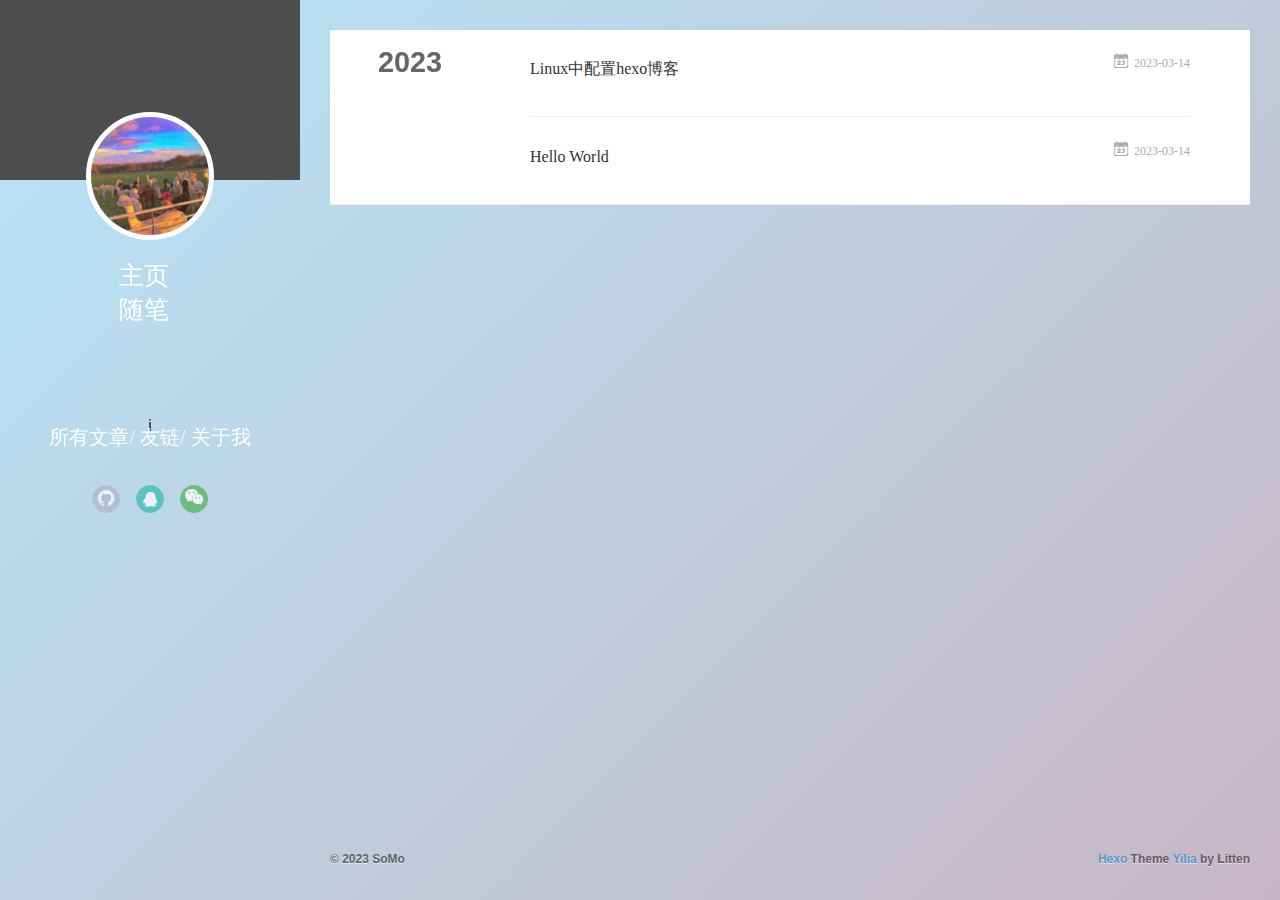
==== commit 6c0eaf21: "Site updated: 2023-03-14 22:31:19" ====
--- a/archives/index.html
+++ b/archives/index.html
@@ -79,17 +79,15 @@
 				
 					<a class="github" target="_blank" href="#" title="github"><i class="icon-github"></i></a>
 		        
-					<a class="weibo" target="_blank" href="#" title="weibo"><i class="icon-weibo"></i></a>
+					<a class="qq" target="_blank" href="/img/qq.jpg" title="qq"><i class="icon-qq"></i></a>
 		        
-					<a class="rss" target="_blank" href="#" title="rss"><i class="icon-rss"></i></a>
-		        
-					<a class="zhihu" target="_blank" href="#" title="zhihu"><i class="icon-zhihu"></i></a>
+					<a class="weixin" target="_blank" href="/img/weix.jpg" title="weixin"><i class="icon-weixin"></i></a>
 		        
 			</div>
 <!-- 网易云音乐 -->
-<iframe frameborder="no" border="0" marginwidth="0" marginheight="0" width=330 height=110 src="//music.163.com/outchain/player?type=0&id=3068013756&auto=1&height=90"></iframe>
+<iframe frameborder="no" border="0" marginwidth="0" marginheight="0" width=280 height=100 src="//music.163.com/outchain/player?type=0&id=3068013756&auto=1&height=90"></iframe>
 		</nav>
-	</header>		
+	</header>i	
 </div>
 
     </div>
@@ -122,11 +120,9 @@
 					
 						<a class="github" target="_blank" href="#" title="github"><i class="icon-github"></i></a>
 			        
-						<a class="weibo" target="_blank" href="#" title="weibo"><i class="icon-weibo"></i></a>
+						<a class="qq" target="_blank" href="/img/qq.jpg" title="qq"><i class="icon-qq"></i></a>
 			        
-						<a class="rss" target="_blank" href="#" title="rss"><i class="icon-rss"></i></a>
-			        
-						<a class="zhihu" target="_blank" href="#" title="zhihu"><i class="icon-zhihu"></i></a>
+						<a class="weixin" target="_blank" href="/img/weix.jpg" title="weixin"><i class="icon-weixin"></i></a>
 			        
 				</div>
 			</nav>
@@ -239,8 +235,10 @@
     </div>
   </div>
 </footer>
- <!--页面点击小心心-->
-    <script type="text/javascript" src="/love.js"></script>
+
+
+
+
 
 
     </div>
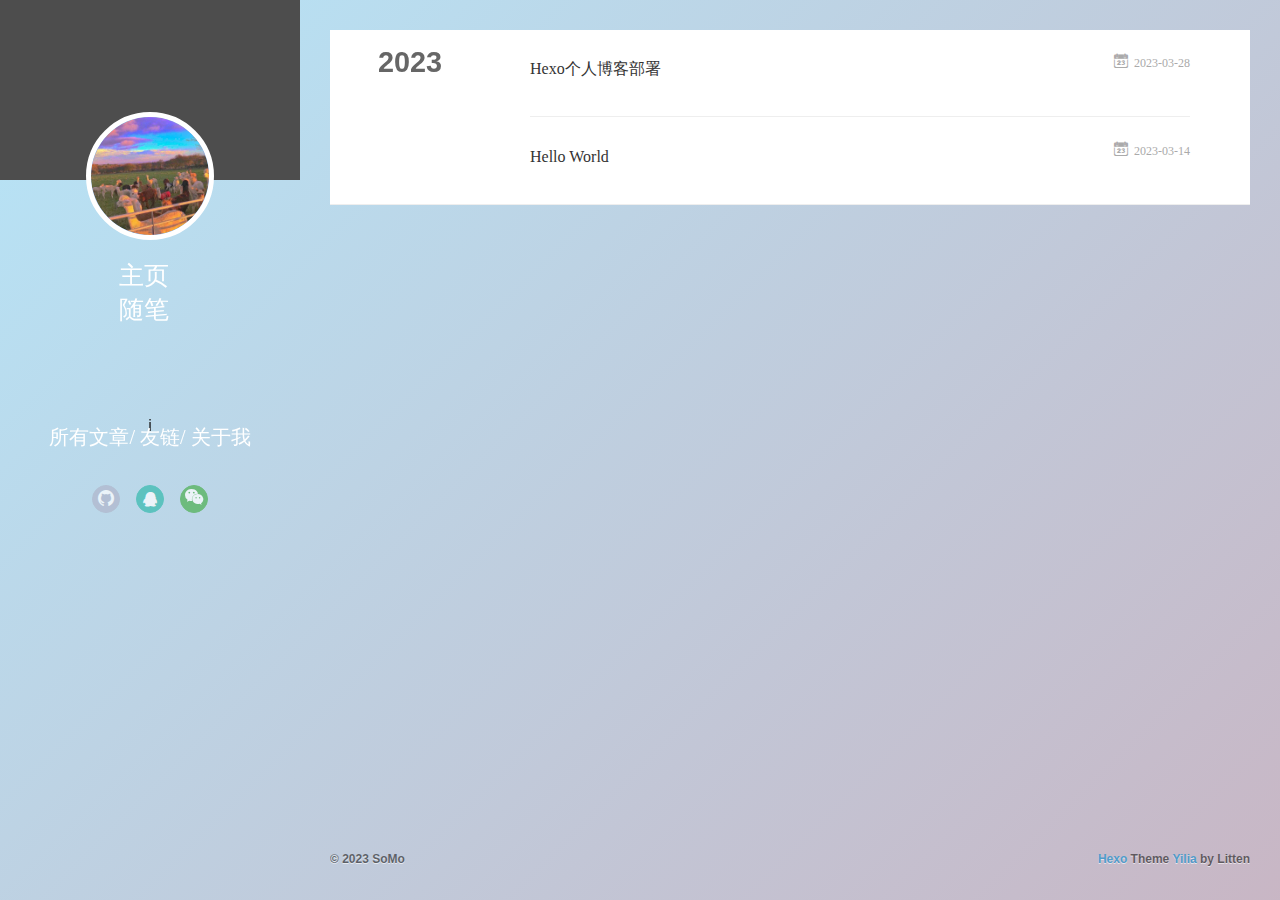
==== commit 474ca51d: "Site updated: 2023-03-28 17:37:55" ====
--- a/archives/index.html
+++ b/archives/index.html
@@ -165,14 +165,14 @@
   <div class="archive-article-inner">
     <header class="archive-article-header">
       	<div class="article-meta">
-	      	<a href="/2023/03/14/Linux%E4%B8%AD%E9%85%8D%E7%BD%AEhexo%E5%8D%9A%E5%AE%A2/" class="archive-article-date">
-  	<time datetime="2023-03-14T08:42:07.000Z" itemprop="datePublished"><i class="icon-calendar icon"></i>2023-03-14</time>
+	      	<a href="/2023/03/28/Hexo%E4%B8%AA%E4%BA%BA%E5%8D%9A%E5%AE%A2%E9%83%A8%E7%BD%B2/" class="archive-article-date">
+  	<time datetime="2023-03-28T09:32:07.000Z" itemprop="datePublished"><i class="icon-calendar icon"></i>2023-03-28</time>
 </a>
         </div>
     	 
   
     <h1 itemprop="name">
-      <a class="archive-article-title" href="/2023/03/14/Linux%E4%B8%AD%E9%85%8D%E7%BD%AEhexo%E5%8D%9A%E5%AE%A2/">Linux中配置hexo博客</a>
+      <a class="archive-article-title" href="/2023/03/28/Hexo%E4%B8%AA%E4%BA%BA%E5%8D%9A%E5%AE%A2%E9%83%A8%E7%BD%B2/">Hexo个人博客部署</a>
     </h1>
   
 
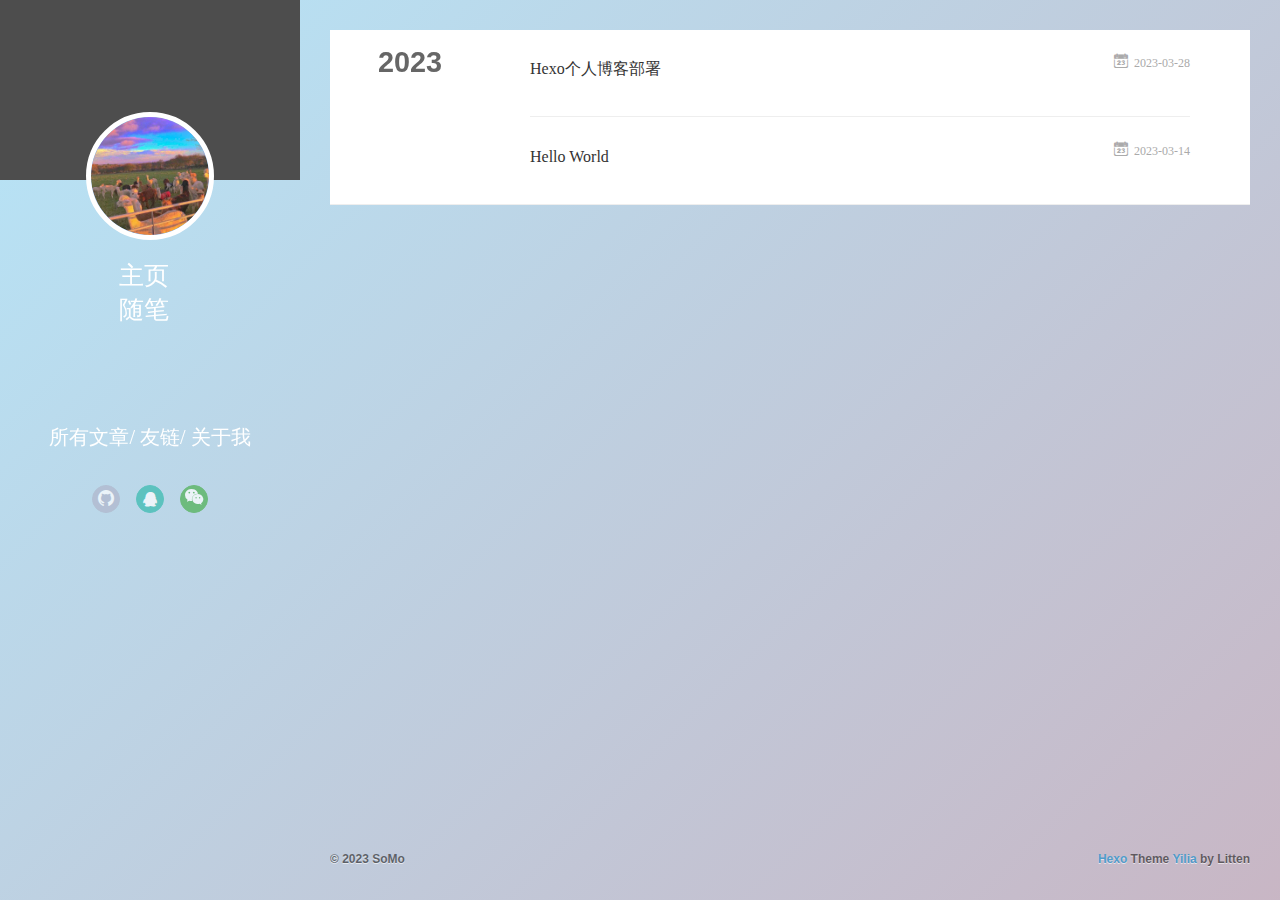
==== commit 927d54b7: "Site updated: 2023-03-28 18:13:12" ====
--- a/archives/index.html
+++ b/archives/index.html
@@ -87,7 +87,7 @@
 <!-- 网易云音乐 -->
 <iframe frameborder="no" border="0" marginwidth="0" marginheight="0" width=280 height=100 src="//music.163.com/outchain/player?type=0&id=3068013756&auto=1&height=90"></iframe>
 		</nav>
-	</header>i	
+	</header>	
 </div>
 
     </div>
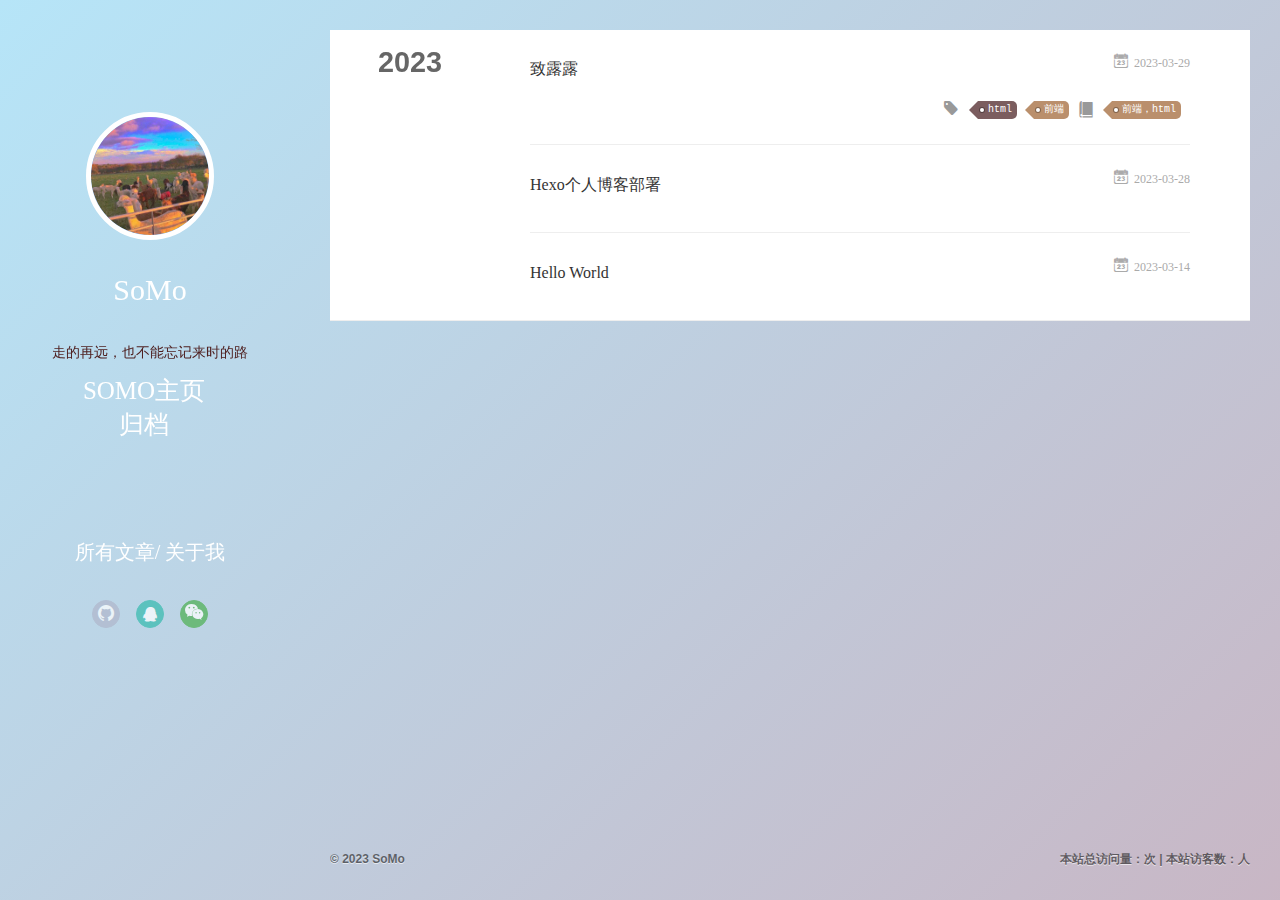
==== commit d7dc37fc: "Site updated: 2023-03-31 03:34:37" ====
--- a/archives/index.html
+++ b/archives/index.html
@@ -12,14 +12,14 @@
 <meta property="og:title" content="SoMo随笔">
 <meta property="og:url" content="http://example.com/archives/index.html">
 <meta property="og:site_name" content="SoMo随笔">
-<meta property="og:locale" content="en_US">
+<meta property="og:locale" content="zh_CN">
 <meta property="article:author" content="SoMo">
 <meta name="twitter:card" content="summary">
   
     <link rel="alternative" href="/atom.xml" title="SoMo随笔" type="application/atom+xml">
   
   
-    <link rel="icon" href="/favicon.png">
+    <link rel="icon" href="/img/somolll.png">
   
   <link rel="stylesheet" type="text/css" href="/./main.0cf68a.css">
   <style type="text/css">
@@ -39,23 +39,26 @@
     <canvas id="anm-canvas" class="anm-canvas"></canvas>
     <div class="left-col" q-class="show:isShow">
       
-<div class="overlay" style="background: #4d4d4d"></div>
+<div class="overlay" style="background: #00000"></div>
 <div class="intrude-less">
 	<header id="header" class="inner">
 		<a href="/" class="profilepic">
 			<img src="/img/somo.jpg" class="js-avatar">
 		</a>
 		<hgroup>
-		  <h1 class="header-author"><a href="/"></a></h1>
+		  <h1 class="header-author"><a href="/">SoMo</a></h1>
 		</hgroup>
 		
+		<p class="header-subtitle">走的再远，也不能忘记来时的路</p>
+
+		
 
 		<nav class="header-menu">
 			<ul>
 			
-				<li><a href="/">主页</a></li>
+				<li><a href="/">SoMo主页</a></li>
 	        
-				<li><a href="/tags/%E9%9A%8F%E7%AC%94/">随笔</a></li>
+				<li><a href="/archives">归档</a></li>
 	        
 			</ul>
 		</nav>
@@ -65,8 +68,6 @@
     			<a q-on="click: openSlider(e, 'innerArchive')" href="javascript:void(0)">所有文章</a>
     			
             
-    			
-    			<a q-on="click: openSlider(e, 'friends')" href="javascript:void(0)">友链</a>
     			
             
     			
@@ -94,7 +95,7 @@
     <div class="mid-col" q-class="show:isShow,hide:isShow|isFalse">
       
 <nav id="mobile-nav">
-  	<div class="overlay js-overlay" style="background: #4d4d4d"></div>
+  	<div class="overlay js-overlay" style="background: #00000"></div>
 	<div class="btnctn js-mobile-btnctn">
   		<div class="slider-trigger list" q-on="click: openSlider(e)"><i class="icon icon-sort"></i></div>
 	</div>
@@ -104,8 +105,10 @@
 				<img src="/img/somo.jpg" class="js-avatar">
 			</div>
 			<hgroup>
-			  <h1 class="header-author js-header-author"></h1>
+			  <h1 class="header-author js-header-author">SoMo</h1>
 			</hgroup>
+			
+			<p class="header-subtitle"><i class="icon icon-quo-left"></i>走的再远，也不能忘记来时的路<i class="icon icon-quo-right"></i></p>
 			
 			
 			
@@ -131,9 +134,9 @@
 				<ul style="width: 50%">
 				
 				
-					<li style="width: 50%"><a href="/">主页</a></li>
+					<li style="width: 50%"><a href="/">SoMo主页</a></li>
 		        
-					<li style="width: 50%"><a href="/tags/%E9%9A%8F%E7%AC%94/">随笔</a></li>
+					<li style="width: 50%"><a href="/archives">归档</a></li>
 		        
 				</ul>
 			</nav>
@@ -165,6 +168,59 @@
   <div class="archive-article-inner">
     <header class="archive-article-header">
       	<div class="article-meta">
+	      	<a href="/2023/03/29/%E8%87%B4%E9%9C%B2%E9%9C%B2/" class="archive-article-date">
+  	<time datetime="2023-03-29T09:32:07.000Z" itemprop="datePublished"><i class="icon-calendar icon"></i>2023-03-29</time>
+</a>
+        </div>
+    	 
+  
+    <h1 itemprop="name">
+      <a class="archive-article-title" href="/2023/03/29/%E8%87%B4%E9%9C%B2%E9%9C%B2/">致露露</a>
+    </h1>
+  
+
+        <div class="article-info info-on-right">
+          
+	<div class="article-tag tagcloud">
+		<i class="icon-price-tags icon"></i>
+		<ul class="article-tag-list">
+			 
+        		<li class="article-tag-list-item">
+        			<a href="javascript:void(0)" class="js-tag article-tag-list-link color5">html</a>
+        		</li>
+      		 
+        		<li class="article-tag-list-item">
+        			<a href="javascript:void(0)" class="js-tag article-tag-list-link color3">前端</a>
+        		</li>
+      		
+		</ul>
+	</div>
+
+          
+	<div class="article-category tagcloud">
+		<i class="icon-book icon"></i>
+		<ul class="article-tag-list">
+			 
+        		<li class="article-tag-list-item">
+        			<a href="/categories/前端，html//" class="article-tag-list-link color3">前端，html</a>
+        		</li>
+      		
+		</ul>
+	</div>
+
+
+        </div>
+        <div class="clearfix"></div>
+    </header>
+  </div>
+</article>
+  
+    
+    
+    <article class="archive-article archive-type-post">
+  <div class="archive-article-inner">
+    <header class="archive-article-header">
+      	<div class="article-meta">
 	      	<a href="/2023/03/28/Hexo%E4%B8%AA%E4%BA%BA%E5%8D%9A%E5%AE%A2%E9%83%A8%E7%BD%B2/" class="archive-article-date">
   	<time datetime="2023-03-28T09:32:07.000Z" itemprop="datePublished"><i class="icon-calendar icon"></i>2023-03-28</time>
 </a>
@@ -229,8 +285,17 @@
     	<div class="footer-left">
     		&copy; 2023 SoMo
     	</div>
-      	<div class="footer-right">
-      		<a href="http://hexo.io/" target="_blank">Hexo</a>  Theme <a href="https://github.com/litten/hexo-theme-yilia" target="_blank">Yilia</a> by Litten
+      	      	<div class="footer-right">
+    
+    
+            <script async src="//busuanzi.ibruce.info/busuanzi/2.3/busuanzi.pure.mini.js"></script>
+      		<span id="busuanzi_container_site_pv">
+                本站总访问量：<span id="busuanzi_value_site_pv"></span>次
+            </span>
+            <span class="post-meta-divider">|</span>
+            <span id="busuanzi_container_site_uv">
+                本站访客数：<span id="busuanzi_value_site_uv"></span>人
+            </span>
       	</div>
     </div>
   </div>
@@ -275,8 +340,6 @@
       
     
       
-      
-      
     
       
       
@@ -288,15 +351,13 @@
     
     
       
-      <li style="width: 33.333333333333336%" q-on="click: openSlider(e, 'innerArchive')"><a href="javascript:void(0)" q-class="active:innerArchive">所有文章</a></li>
+      <li style="width: 50%" q-on="click: openSlider(e, 'innerArchive')"><a href="javascript:void(0)" q-class="active:innerArchive">所有文章</a></li>
       
         
       
-      <li style="width: 33.333333333333336%" q-on="click: openSlider(e, 'friends')"><a href="javascript:void(0)" q-class="active:friends">友链</a></li>
-      
         
       
-      <li style="width: 33.333333333333336%" q-on="click: openSlider(e, 'aboutme')"><a href="javascript:void(0)" q-class="active:aboutme">关于我</a></li>
+      <li style="width: 50%" q-on="click: openSlider(e, 'aboutme')"><a href="javascript:void(0)" q-class="active:aboutme">关于我</a></li>
       
         
     </ul>
@@ -315,6 +376,14 @@
             <input type="checkbox" q-on="click:toggleTag(e)" q-attr="checked:showTags">
           </label>
           <ul class="article-tag-list" q-show="showTags">
+             
+              <li class="article-tag-list-item">
+                <a href="javascript:void(0)" class="js-tag color5">html</a>
+              </li>
+             
+              <li class="article-tag-list-item">
+                <a href="javascript:void(0)" class="js-tag color3">前端</a>
+              </li>
             
             <div class="clearfix"></div>
           </ul>
@@ -360,43 +429,11 @@
     
 
     
-    	<section class="tools-section tools-section-friends" q-show="friends">
-  		
-        <ul class="search-ul">
-          
-            <li class="search-li">
-              <a href="http://localhost:4000/" target="_blank" class="search-title"><i class="icon-quo-left icon"></i>友情链接1</a>
-            </li>
-          
-            <li class="search-li">
-              <a href="http://localhost:4000/" target="_blank" class="search-title"><i class="icon-quo-left icon"></i>友情链接2</a>
-            </li>
-          
-            <li class="search-li">
-              <a href="http://localhost:4000/" target="_blank" class="search-title"><i class="icon-quo-left icon"></i>友情链接3</a>
-            </li>
-          
-            <li class="search-li">
-              <a href="http://localhost:4000/" target="_blank" class="search-title"><i class="icon-quo-left icon"></i>友情链接4</a>
-            </li>
-          
-            <li class="search-li">
-              <a href="http://localhost:4000/" target="_blank" class="search-title"><i class="icon-quo-left icon"></i>友情链接5</a>
-            </li>
-          
-            <li class="search-li">
-              <a href="http://localhost:4000/" target="_blank" class="search-title"><i class="icon-quo-left icon"></i>友情链接6</a>
-            </li>
-          
-        </ul>
-  		
-    	</section>
-    
 
     
     	<section class="tools-section tools-section-me" q-show="aboutme">
   	  	
-  	  		<div class="aboutme-wrap" id="js-aboutme">很惭愧&lt;br&gt;&lt;br&gt;只做了一点微小的工作&lt;br&gt;谢谢大家</div>
+  	  		<div class="aboutme-wrap" id="js-aboutme">很惭愧&lt;br/&gt;&lt;br/&gt;只做了一点微小的工作&lt;br/&gt;谢谢大家</div>
   	  	
     	</section>
     
--- a/main.0cf68a.css
+++ b/main.0cf68a.css
@@ -336,13 +336,37 @@
 }
 @keyframes gradientBG{
 	0% {
-		background-position: 0% 50%;
+		background-position: 0% 10%;
+	}
+        10%{
+		background-position: 10% 20%;
+	}
+        20%{
+		background-position: 20% 30%;
+	}
+        30%{
+		background-position: 30% 40%;
+	}
+        40%{
+		background-position: 40% 50%;
 	}
 	50% {
-		background-position: 100% 50%;
-	}
-	100% {
-		background-position: 0% 50%;
+		background-position: 50% 60%;
+	}
+	60% {
+		background-position: 60% 50%;
+	}
+        70% {
+		background-position: 50% 40%;
+	}
+        80% {
+		background-position: 40% 30%;
+	}
+        90% {
+		background-position: 30% 20%;
+	}
+        100% {
+		background-position: 20% 10%;
 	}
 }
 
@@ -873,7 +897,7 @@
 	/*background:#fff;*/
 	/*background: linear-gradient(rgba(255, 255, 255, 0.5), rgba(255, 255, 255, 0.5)),
     url('http://bucket836.oss-cn-shenzhen.aliyuncs.com/wallpaper/381535373.jpeg') no-repeat 0% 20%/ cover;*/
-    background: url('https://liiz.coding.net/p/cdn/d/images/git/raw/master/img/2021/9/17/myblogleftcolbackground_tiny.png') no-repeat 0% 0%/ cover;
+    background: url('./img/xxxx.jpg') no-repeat 0% 0%/ cover;
 	width: 300px;
 	position: fixed;
 	/* opacity: 1; */
@@ -941,7 +965,7 @@
 
 .left-col #header .header-subtitle {
 	text-align: center;
-	color: #999;
+	color: #4f2020;
 	font-size: 14px;
 	line-height: 25px;
 	overflow: hidden;
@@ -1120,7 +1144,7 @@
 }
 
 .article-entry .gist .gist-file .gist-data .line-numbers,.article-entry .highlight .gutter pre,.article-entry .highlight .gutter pre .line {
-	color: #666
+	color: #6f66
 }
 
 .article-entry code,.article-entry pre {
@@ -1128,7 +1152,7 @@
 }
 
 .article-entry code {
-	background: #eee;
+	background: #e3ee;
 	padding: 0 .3em;
 	border: none
 }
@@ -1137,11 +1161,12 @@
 	background: none;
 	text-shadow: none;
 	padding: 0;
-	color: #fff
+	color: #f8f8f8
 }
 
 .article-entry .highlight {
 	border-radius: 4px
+        background: #333333
 }
 
 .article-entry .highlight pre {
@@ -1185,11 +1210,12 @@
 }
 
 .article-entry .highlight .gutter pre .line {
-	text-shadow: none
+	color: #5686bf;
+        text-shadow: none
 }
 
 .article-entry .highlight .line {
-	color: #fff;
+	color: #f8f8ff;
 	min-height: 19px
 }
 
@@ -2169,10 +2195,10 @@
 
 .article-inner h1.article-title,.article-title {
 	font-family: STXingkai;
-	/* color: #696969; */
+	 color: #696969; 
 	color: rgb(59, 0, 65);
 	margin-left: 0;
-	/* font-weight: 300; */
+	 font-weight: 300; 
 	font-weight: 700;
 	line-height: 35px;
 	margin-bottom: 20px;
@@ -2189,7 +2215,7 @@
 	animation-play-state: paused;
 }
 
-@keyframes shake-title {
+/*@keyframes shake-title {
     from    { transform: rotate(0deg); }
     4%      { transform: rotate(5deg); }
     12.5%   { transform: rotate(-5deg); }
@@ -2205,7 +2231,7 @@
     87.5%   { transform: rotate(5deg); }
     96%     { transform: rotate(-5deg); }
     100%,to  { transform: rotate(0deg); }
-  }
+  }*/
 
 .article-header {
 	/* border-left: 5px solid #4d4d4d; */
@@ -3482,7 +3508,7 @@
 		width: 100%;
 		z-index: 2;
 		/* background: #4d4d4d */
-		background: #000;
+		background: #4d4d4d;
 	}
 
 	#mobile-nav #header {
@@ -4305,4 +4331,4 @@
 #poem_info:hover{
 	font-family: STXingkai;
 	font-size: 22px;
-}+}
